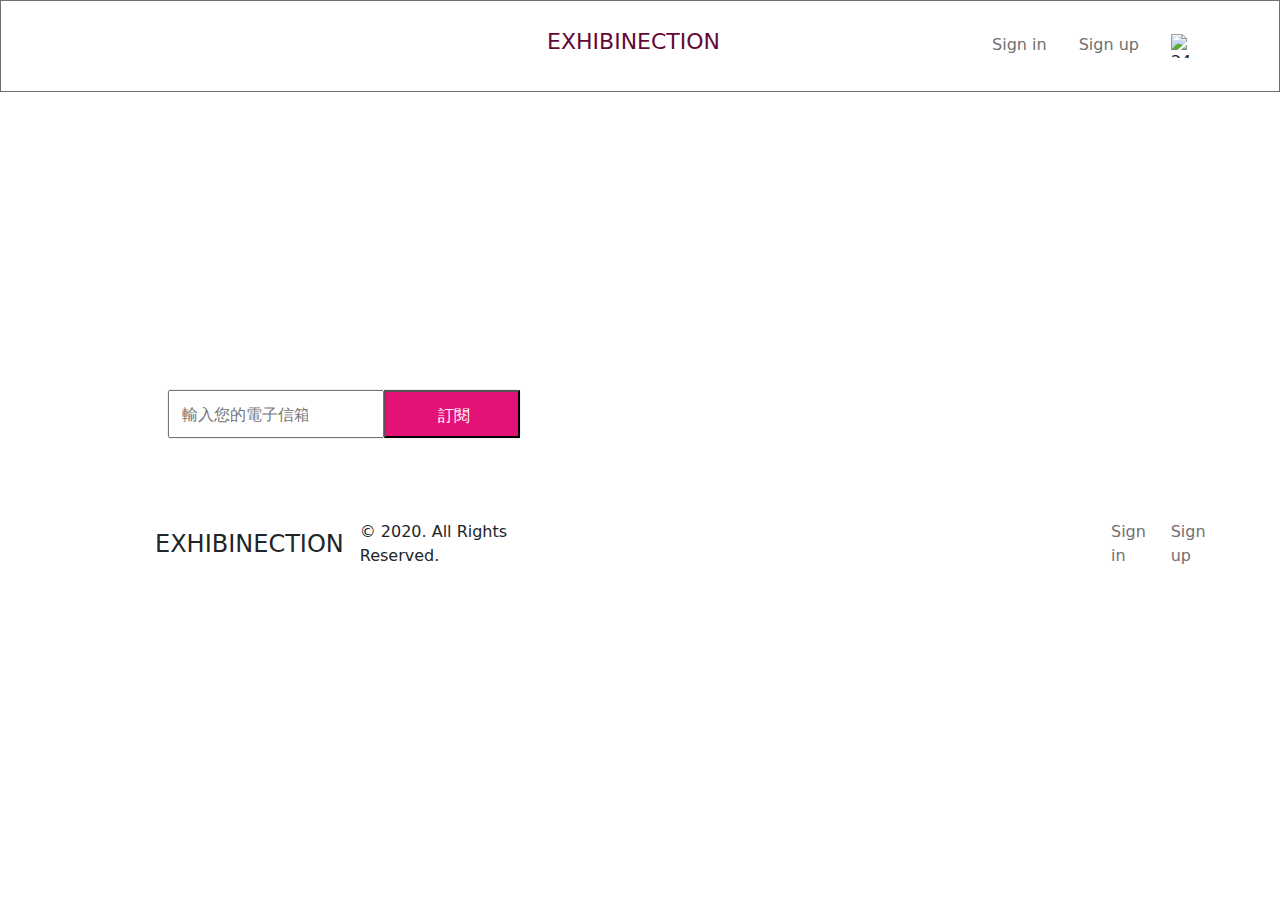
==== index.html @ 224a7496 "Update 2021-08-24T13:06:59.248Z" ====
<!DOCTYPE html>
<html lang="en">

  <head>
    <meta charset="UTF-8">
    <meta name="viewport" content="width=device-width, initial-scale=1.0">
    <meta http-equiv="X-UA-Compatible" content="ie=edge">
    <title>Boostrap Index</title>
    <link rel="stylesheet" href="https://cdnjs.cloudflare.com/ajax/libs/font-awesome/5.13.0/css/all.min.css" />
    <link rel="stylesheet" href="./assets/style/bootstrap.css">
    <link rel="stylesheet" href="./assets/style/all.css">
  </head>

  <body>
<div class="header">
  <div class="container header-container">
    <h1>EXHIBINECTION</h1>
    <ul class="sign-list list-unstyled">
      <li class="sign-items"> <a href="#"><p>Sign in</p></a></li>
      <li class="sign-items"> <a href="#"><p>Sign up</p></a></li>
    </ul>
    <img src="https://fakeimg.pl/24x24/" alt="24x24.png">
  </div>
</div>
    
<div class="container">
  
</div>
    <div class="footer">
      <div class="subscribe">
        <div class="container">
            <h1>想收到最新消息嗎？ 快訂閱我們！</h1>
            <div class="subscribe-form">
              <input class="subscribe-mail" type="email"   placeholder="輸入您的電子信箱">
              <input class="subscribe-submit" type="submit" value="訂閱">
            </div>
        </div>
      </div>

    </div>
    <script src="./assets/js/vendors.js"></script>
    <script src="./assets/js/all.js"></script>
  </body>
  <div class="exhibition-footer">
    <div class="container exhibition-container">
      <h1>EXHIBINECTION</h1>
      <p>© 2020. All Rights Reserved.</p>
      <ul class="sign-list-footer list-unstyled">
        <li class="sign-footer-items"> <a href="#"><p>Sign in</p></a></li>
        <li class="sign-footer-items"> <a href="#"><p>Sign up</p></a></li>
      </ul>
    </div>
  </div>
</html>
---- assets/style/all.css ----
a {
  text-decoration: none;
}

.header {
  border: 1px solid #707070;
}

@media (min-width: 768px) {
  .header {
    background: green;
  }
}

@media (min-width: 1280px) {
  .header {
    background: #fff;
  }
}

.header h1 {
  padding: 21px 49px 17px 90px;
  font-size: 22px;
  color: #630834;
}

@media (min-width: 1280px) {
  .header h1 {
    padding: 28px 272px 28px 462px;
  }
}

.header img {
  width: 24px;
  height: 24px;
}

.sign-list {
  display: none;
}

@media (min-width: 1280px) {
  .sign-list {
    display: -webkit-box;
    display: -ms-flexbox;
    display: flex;
    -webkit-box-align: center;
        -ms-flex-align: center;
            align-items: center;
  }
}

.sign-items a {
  color: #707070;
}

@media (min-width: 1280px) {
  .sign-items {
    margin-right: 32px;
    padding-top: 30px;
  }
}

.header-container {
  display: -webkit-box;
  display: -ms-flexbox;
  display: flex;
  -webkit-box-align: center;
      -ms-flex-align: center;
          align-items: center;
}

@media (min-width: 768px) {
  .header-container {
    display: -webkit-box;
    display: -ms-flexbox;
    display: flex;
    -webkit-box-pack: center;
        -ms-flex-pack: center;
            justify-content: center;
  }
}

@media (min-width: 1280px) {
  .header-container {
    display: -webkit-box;
    display: -ms-flexbox;
    display: flex;
    -webkit-box-pack: center;
        -ms-flex-pack: center;
            justify-content: center;
  }
}

.subscribe {
  background: url(https://images.unsplash.com/photo-1536768767433-cc552f38def9?ixid=MnwxMjA3fDB8MHxjb2xsZWN0aW9uLXBhZ2V8MzJ8NjIyNDgyMjB8fGVufDB8fHx8&ixlib=rb-1.2.1&auto=format&fit=crop&w=500&q=60);
  background-size: cover;
  background-repeat: no-repeat;
  height: 400px;
}

.subscribe h1 {
  color: #fff;
  padding-top: 222px;
  width: 240px;
  font-size: 24px;
  white-space: wrap;
  margin-bottom: 22px;
}

@media (min-width: 1280px) {
  .subscribe h1 {
    font-size: 32px;
    margin-bottom: 12px;
    padding: 208px 0 0 85px;
    width: 380px;
  }
}

.subscribe-form {
  width: 347px;
  height: 50px;
  border: 1px solid #EFEFEF;
  display: -webkit-box;
  display: -ms-flexbox;
  display: flex;
  border-radius: 4px;
}

@media (min-width: 1280px) {
  .subscribe-form {
    width: 354px;
    margin-left: 85px;
  }
}

.subscribe-mail {
  width: 214px;
  font-size: 16px;
  height: 48px;
  padding: 11px 70px 13px 12px;
}

@media (min-width: 1280px) {
  .subscribe-mail {
    width: 216px;
    padding: 12px 74px 12px 12px;
  }
}

.subscribe-submit {
  color: white;
  background: #E31277;
  width: 135px;
  font-size: 16px;
}

@media (min-width: 1280px) {
  .subscribe-submit {
    width: 136px;
    padding: 12px 52px;
  }
}

.exhibition-footer h1 {
  margin-top: 16px;
  font-size: 22px;
}

@media (min-width: 1280px) {
  .exhibition-footer h1 {
    font-size: 24px;
    margin-top: 0;
    margin-bottom: 0;
    margin-right: 16px;
  }
}

.exhibition-footer p {
  margin-bottom: 16px;
  font-size: 16px;
}

@media (min-width: 1280px) {
  .exhibition-footer p {
    margin-bottom: 0;
  }
}

@media (min-width: 1280px) {
  .exhibition-container {
    padding: 28px 0 28px 85px;
    display: -webkit-box;
    display: -ms-flexbox;
    display: flex;
    -webkit-box-align: center;
        -ms-flex-align: center;
            align-items: center;
  }
}

.sign-list-footer {
  display: none;
}

@media (min-width: 1280px) {
  .sign-list-footer {
    display: -webkit-box;
    display: -ms-flexbox;
    display: flex;
    margin-bottom: 0;
    margin-left: 552px;
  }
  .sign-list-footer a {
    color: #707070;
  }
  .sign-list-footer .sign-footer-items {
    margin-left: 24px;
  }
}

/*# sourceMappingURL=all.css.map */
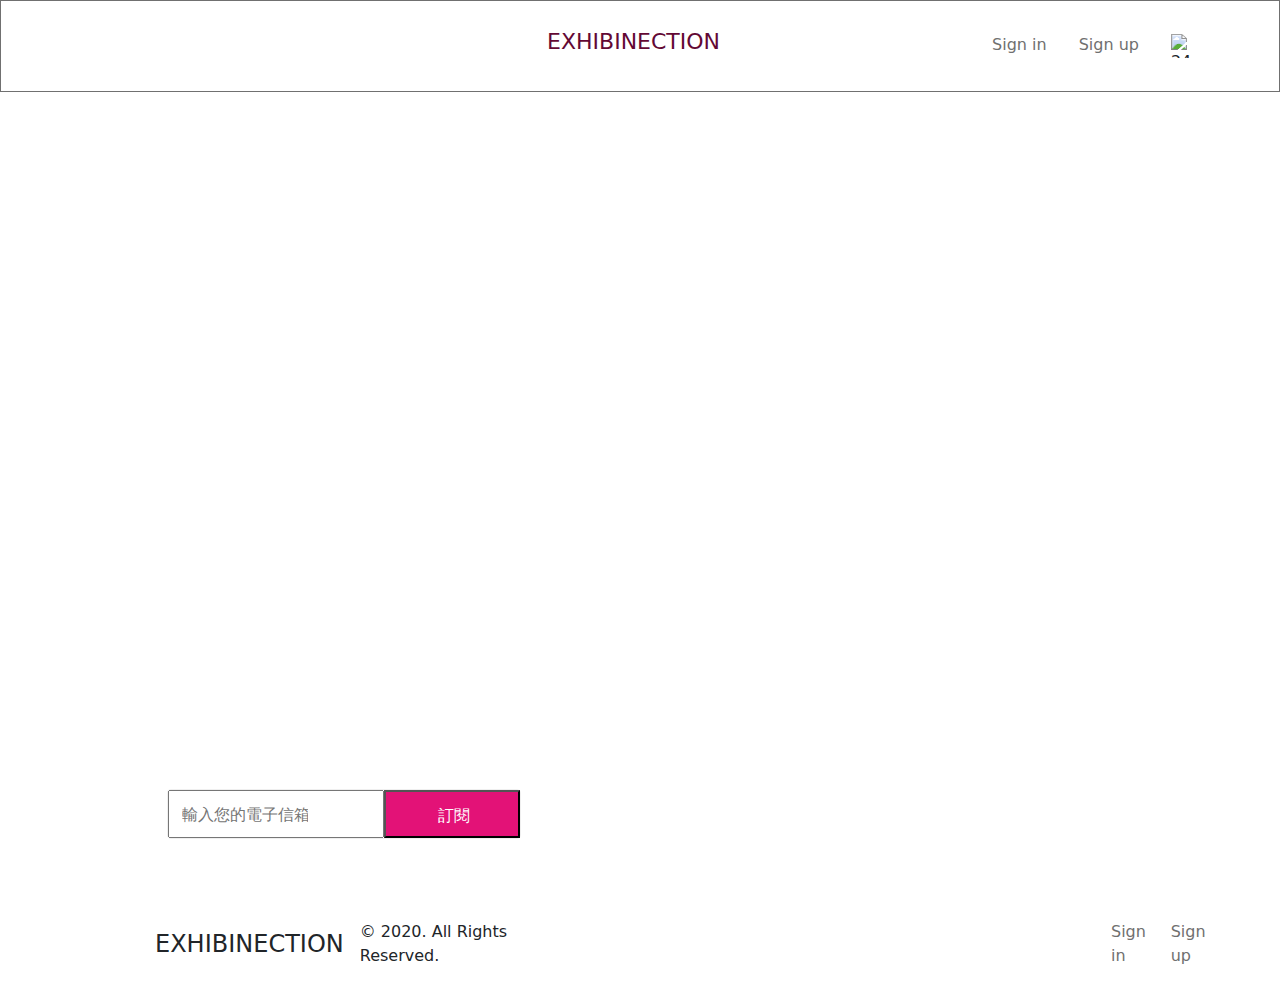
==== commit 6dcfa43e: "Update 2021-08-24T15:19:08.947Z" ====
--- a/index.html
+++ b/index.html
@@ -22,10 +22,11 @@
     <img src="https://fakeimg.pl/24x24/" alt="24x24.png">
   </div>
 </div>
-    
-<div class="container">
-  
+    <div class="content-buy-tickets">
+    <div class="container">
+    </div>
 </div>
+
     <div class="footer">
       <div class="subscribe">
         <div class="container">
--- a/assets/style/all.css
+++ b/assets/style/all.css
@@ -1,3 +1,10 @@
+.content-buy-tickets {
+  background: url(https://images.unsplash.com/photo-1506846540181-347008948fff?ixid=MnwxMjA3fDB8MHxjb2xsZWN0aW9uLXBhZ2V8MzN8NjIyNDgyMjB8fGVufDB8fHx8&ixlib=rb-1.2.1&auto=format&fit=crop&w=500&q=60);
+  background-size: cover;
+  background-repeat: no-repeat;
+  height: 400px;
+}
+
 a {
   text-decoration: none;
 }
@@ -8,7 +15,7 @@
 
 @media (min-width: 768px) {
   .header {
-    background: green;
+    background: pink;
   }
 }
 
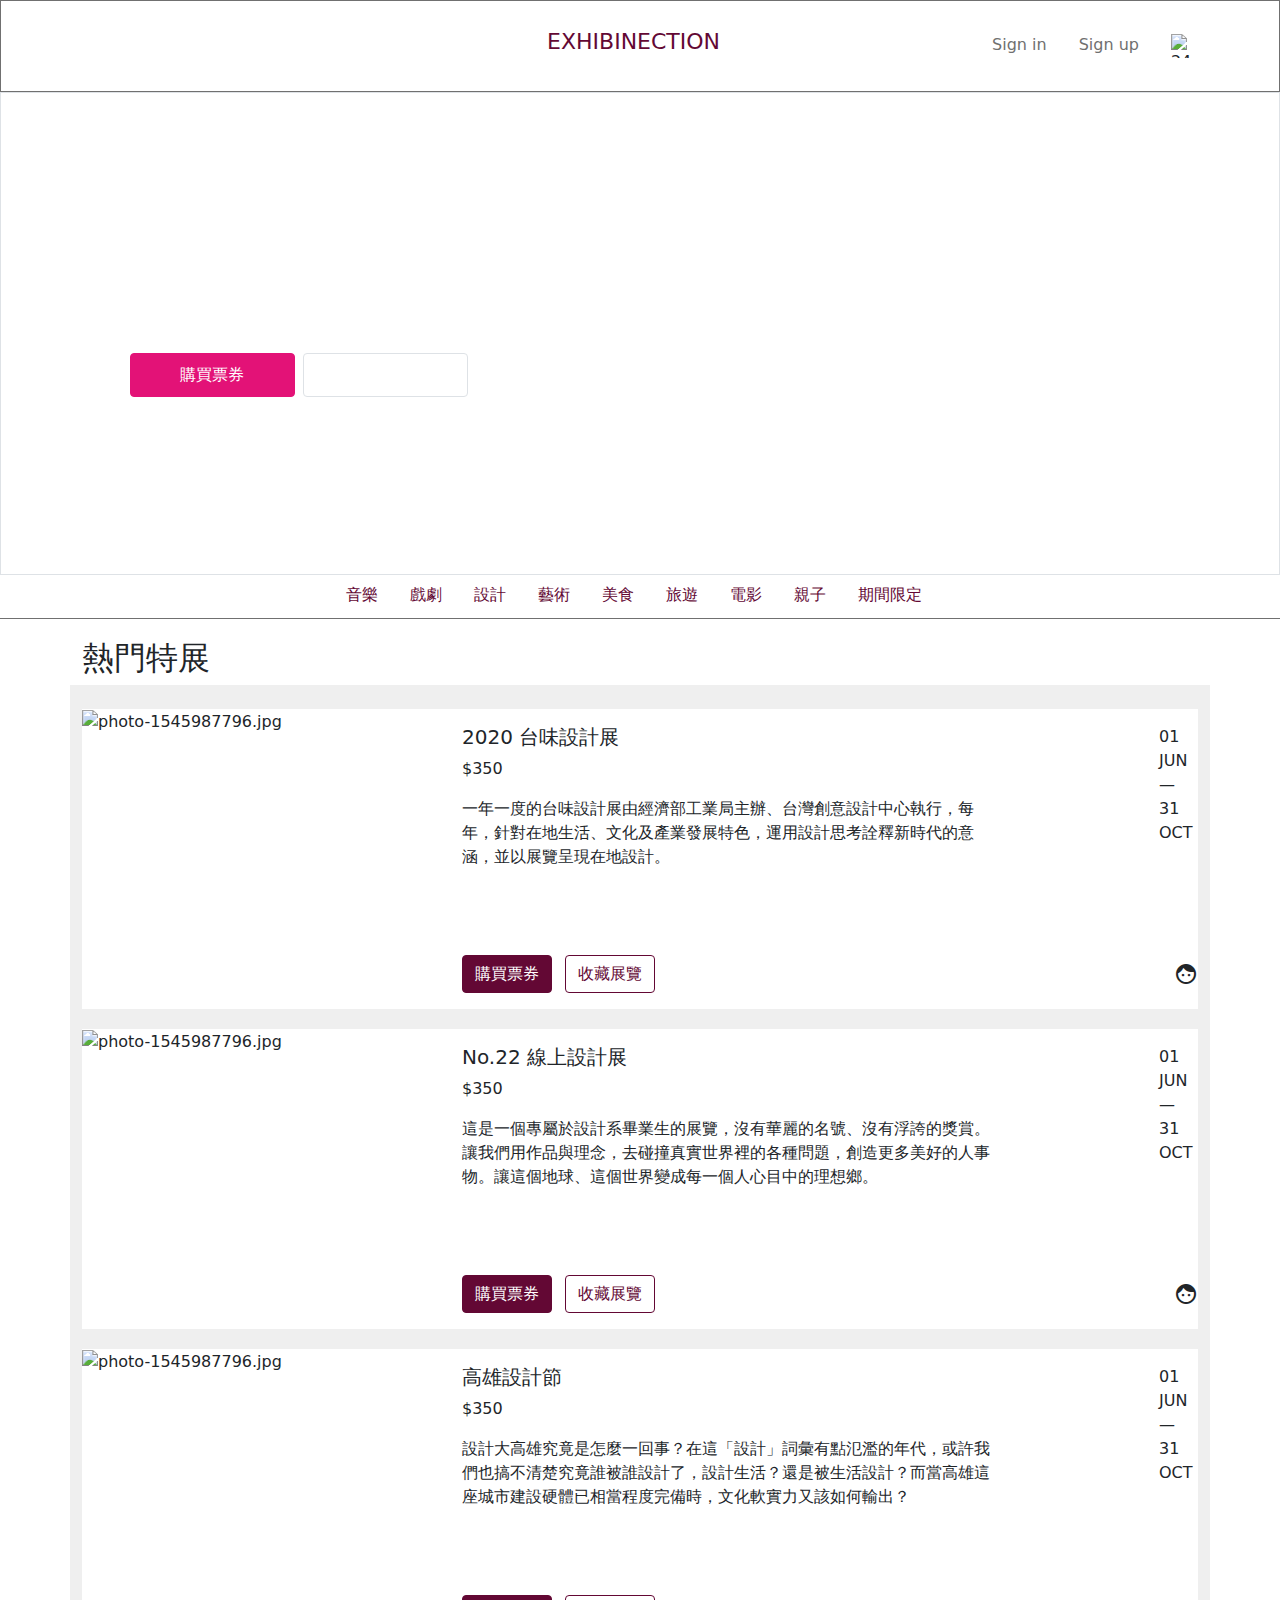
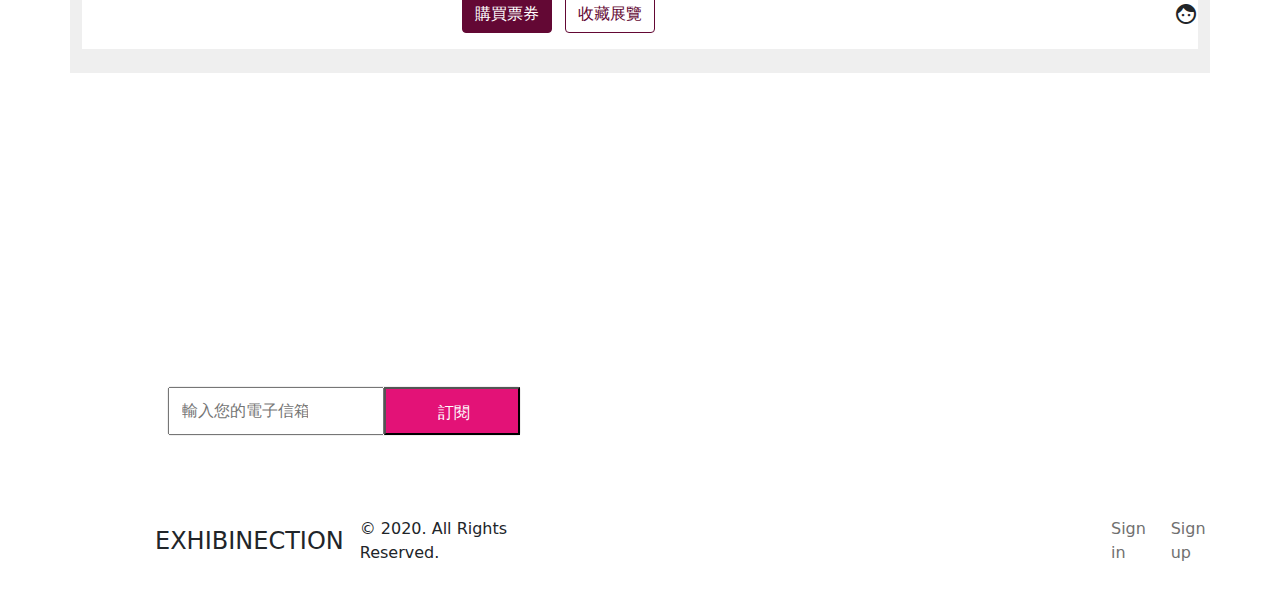
==== commit db5ae646: "Update 2021-08-29T15:02:36.887Z" ====
--- a/index.html
+++ b/index.html
@@ -9,6 +9,7 @@
     <link rel="stylesheet" href="https://cdnjs.cloudflare.com/ajax/libs/font-awesome/5.13.0/css/all.min.css" />
     <link rel="stylesheet" href="./assets/style/bootstrap.css">
     <link rel="stylesheet" href="./assets/style/all.css">
+    <link href="https://fonts.googleapis.com/icon?family=Material+Icons" rel="stylesheet">
   </head>
 
   <body>
@@ -22,10 +23,123 @@
     <img src="https://fakeimg.pl/24x24/" alt="24x24.png">
   </div>
 </div>
-    <div class="content-buy-tickets">
-    <div class="container">
+    <!-- 台北當代藝術展 -->
+<div class="content-buy-tickets img-fluid border">
+    <div class="container d-flex flex-column">
+        <h2 class="mb-2 text-white">台北當代藝術展</h2>
+        <p class="fs-5 mb-4 text-white">01 JUN - 31 OCT</p>
+        <ul class="btn-list list-unstyled d-flex">
+            <li><button class="btn btn-secondary me-4 me-lg-2">購買票券</button></li>
+            <li><button class="btn text-white border">詳細資訊</button></li>
+        </ul>
     </div>
 </div>
+<!-- nav -->
+<div class="nav-scroller">
+    <nav class="container nav justify-content-center" aria-label="Secondary navigation">
+      <a class="nav-link active" aria-current="page" href="#">音樂</a>
+      <a class="nav-link" href="#">戲劇</a>
+      <a class="nav-link" href="#">設計</a>
+      <a class="nav-link" href="#">藝術</a>
+      <a class="nav-link" href="#">美食</a>
+      <a class="nav-link" href="#">旅遊</a>
+      <a class="nav-link" href="#">電影</a>
+      <a class="nav-link" href="#">親子</a>
+      <a class="nav-link" href="#">期間限定</a>
+    </nav>
+  </div>
+
+  <!-- 熱門特展 -->
+  <div class="popular">
+    <h2 class="container mt-9 mb-2 bg-white">熱門特展</h2>
+    <div class="">
+      <div class="container bg-light">
+          <ul class="flex-column list-unstyled py-5">
+              <li class="card mb-9">
+                  <div class="row">
+                      <div class="col-md-4">
+                            <img src="https://images.unsplash.com/photo-1545987796-b199d6abb1b4?ixid=MnwxMjA3fDB8MHxjb2xsZWN0aW9uLXBhZ2V8NDB8NjIyNDgyMjB8fGVufDB8fHx8&ixlib=rb-1.2.1&auto=format&fit=crop&w=500&q=60" class="card-img-top" alt="photo-1545987796.jpg">                            
+                      </div>
+                      <div class="col-md-8">
+                        <div class="card-body">
+                            <div class="d-flex justify-content-start justify-content-md-between mb-9 ">
+                                <div>
+                                    <h5 class="card-title">2020 台味設計展<span class="material-icons d-inline-block me-10 d-md-none">face</span><p class="popular-month card-text fs-6 d-inline d-md-none">01 JUN — 31 OCT</p></h5>
+                                    <p class="card-text">$350</p>
+                                    <p class="popular-introduce card-text">一年一度的台味設計展由經濟部工業局主辦、台灣創意設計中心執行，每年，針對在地生活、文化及產業發展特色，運用設計思考詮釋新時代的意涵，並以展覽呈現在地設計。</p>
+                                </div>
+                                <div>
+                                    <p class="popular-month card-text d-none d-md-block">01 JUN — 31 OCT</p>
+                                </div>
+                            </div>
+                            <div class="d-flex justify-content-between align-items-center">
+                                <div>
+                                    <button class="btn btn-primary me-1 me-md-2">購買票券</button>
+                                    <button class="btn btn-outline-primary">收藏展覽</button>
+                                </div>
+                                <span class="material-icons d-none d-md-block">face</span>
+                            </div>
+                        </div>
+                  </div>
+              </li>
+              <li class="card mb-9">
+                <div class="row">
+                    <div class="col-md-4">
+                          <img src="https://images.unsplash.com/photo-1545987796-b199d6abb1b4?ixid=MnwxMjA3fDB8MHxjb2xsZWN0aW9uLXBhZ2V8NDB8NjIyNDgyMjB8fGVufDB8fHx8&ixlib=rb-1.2.1&auto=format&fit=crop&w=500&q=60" class="card-img-top" alt="photo-1545987796.jpg">                            
+                    </div>
+                    <div class="col-md-8">
+                      <div class="card-body">
+                          <div class="d-flex justify-content-start justify-content-md-between mb-9 ">
+                              <div>
+                                  <h5 class="card-title">No.22 線上設計展<span class="material-icons d-inline-block me-10 d-md-none">face</span><p class="popular-month card-text fs-6 d-inline d-md-none">01 JUN — 31 OCT</p></h5>
+                                  <p class="card-text">$350</p>
+                                  <p class="popular-introduce card-text">這是一個專屬於設計系畢業生的展覽，沒有華麗的名號、沒有浮誇的獎賞。讓我們用作品與理念，去碰撞真實世界裡的各種問題，創造更多美好的人事物。讓這個地球、這個世界變成每一個人心目中的理想鄉。</p>
+                              </div>
+                              <div>
+                                  <p class="popular-month card-text d-none d-md-block">01 JUN — 31 OCT</p>
+                              </div>
+                          </div>
+                          <div class="d-flex justify-content-between align-items-center">
+                              <div>
+                                  <button class="btn btn-primary me-1 me-md-2">購買票券</button>
+                                  <button class="btn btn-outline-primary">收藏展覽</button>
+                              </div>
+                              <span class="material-icons d-none d-md-block">face</span>
+                          </div>
+                      </div>
+                      <li class="card">
+                        <div class="row">
+                            <div class="col-md-4">
+                                  <img src="https://images.unsplash.com/photo-1545987796-b199d6abb1b4?ixid=MnwxMjA3fDB8MHxjb2xsZWN0aW9uLXBhZ2V8NDB8NjIyNDgyMjB8fGVufDB8fHx8&ixlib=rb-1.2.1&auto=format&fit=crop&w=500&q=60" class="card-img-top" alt="photo-1545987796.jpg">                            
+                            </div>
+                            <div class="col-md-8">
+                              <div class="card-body">
+                                  <div class="d-flex justify-content-start justify-content-md-between mb-9 ">
+                                      <div>
+                                          <h5 class="card-title">高雄設計節<span class="material-icons d-inline-block me-10 d-md-none">face</span><p class="popular-month card-text fs-6 d-inline d-md-none">01 JUN — 31 OCT</p></h5>
+                                          <p class="card-text">$350</p>
+                                          <p class="popular-introduce card-text">設計大高雄究竟是怎麼一回事？在這「設計」詞彙有點氾濫的年代，或許我們也搞不清楚究竟誰被誰設計了，設計生活？還是被生活設計？而當高雄這座城市建設硬體已相當程度完備時，文化軟實力又該如何輸出？</p>
+                                      </div>
+                                      <div>
+                                          <p class="popular-month card-text d-none d-md-block">01 JUN — 31 OCT</p>
+                                      </div>
+                                  </div>
+                                  <div class="d-flex justify-content-between align-items-center">
+                                      <div>
+                                          <button class="btn btn-primary me-1 me-md-2">購買票券</button>
+                                          <button class="btn btn-outline-primary">收藏展覽</button>
+                                      </div>
+                                      <span class="material-icons d-none d-md-block">face</span>
+                                  </div>
+                              </div>
+                        </div>
+                    </li>
+                </div>
+            </li>
+          </ul>
+      </div>
+    </div>
+  </div>
 
     <div class="footer">
       <div class="subscribe">
--- a/assets/style/all.css
+++ b/assets/style/all.css
@@ -1,12 +1,13906 @@
+@charset "UTF-8";
+/*!
+ * Bootstrap v5.1.0 (https://getbootstrap.com/)
+ * Copyright 2011-2021 The Bootstrap Authors
+ * Copyright 2011-2021 Twitter, Inc.
+ * Licensed under MIT (https://github.com/twbs/bootstrap/blob/main/LICENSE)
+ */
+:root {
+  --bs-blue: #0d6efd;
+  --bs-indigo: #6610f2;
+  --bs-purple: #6f42c1;
+  --bs-pink: #d63384;
+  --bs-red: #dc3545;
+  --bs-orange: #fd7e14;
+  --bs-yellow: #ffc107;
+  --bs-green: #198754;
+  --bs-teal: #20c997;
+  --bs-cyan: #0dcaf0;
+  --bs-white: #fff;
+  --bs-gray: #6c757d;
+  --bs-gray-dark: #343a40;
+  --bs-gray-100: #f8f9fa;
+  --bs-gray-200: #e9ecef;
+  --bs-gray-300: #dee2e6;
+  --bs-gray-400: #ced4da;
+  --bs-gray-500: #adb5bd;
+  --bs-gray-600: #6c757d;
+  --bs-gray-700: #495057;
+  --bs-gray-800: #343a40;
+  --bs-gray-900: #212529;
+  --bs-primary: #630834;
+  --bs-secondary: #E31277;
+  --bs-success: #198754;
+  --bs-info: #0dcaf0;
+  --bs-warning: #ffc107;
+  --bs-danger: #dc3545;
+  --bs-light: #EFEFEF;
+  --bs-dark: #707070;
+  --bs-primary-rgb: 99, 8, 52;
+  --bs-secondary-rgb: 227, 18, 119;
+  --bs-success-rgb: 25, 135, 84;
+  --bs-info-rgb: 13, 202, 240;
+  --bs-warning-rgb: 255, 193, 7;
+  --bs-danger-rgb: 220, 53, 69;
+  --bs-light-rgb: 239, 239, 239;
+  --bs-dark-rgb: 112, 112, 112;
+  --bs-white-rgb: 255, 255, 255;
+  --bs-black-rgb: 0, 0, 0;
+  --bs-body-rgb: 33, 37, 41;
+  --bs-font-sans-serif: system-ui, -apple-system, "Segoe UI", Roboto, "Helvetica Neue", Arial, "Noto Sans", "Liberation Sans", sans-serif, "Apple Color Emoji", "Segoe UI Emoji", "Segoe UI Symbol", "Noto Color Emoji";
+  --bs-font-monospace: SFMono-Regular, Menlo, Monaco, Consolas, "Liberation Mono", "Courier New", monospace;
+  --bs-gradient: linear-gradient(180deg, rgba(255, 255, 255, 0.15), rgba(255, 255, 255, 0));
+  --bs-body-font-family: var(--bs-font-sans-serif);
+  --bs-body-font-size: 1rem;
+  --bs-body-font-weight: 400;
+  --bs-body-line-height: 1.5;
+  --bs-body-color: #212529;
+  --bs-body-bg: #fff;
+}
+
+*,
+*::before,
+*::after {
+  -webkit-box-sizing: border-box;
+          box-sizing: border-box;
+}
+
+@media (prefers-reduced-motion: no-preference) {
+  :root {
+    scroll-behavior: smooth;
+  }
+}
+
+body {
+  margin: 0;
+  font-family: var(--bs-body-font-family);
+  font-size: var(--bs-body-font-size);
+  font-weight: var(--bs-body-font-weight);
+  line-height: var(--bs-body-line-height);
+  color: var(--bs-body-color);
+  text-align: var(--bs-body-text-align);
+  background-color: var(--bs-body-bg);
+  -webkit-text-size-adjust: 100%;
+  -webkit-tap-highlight-color: rgba(0, 0, 0, 0);
+}
+
+hr {
+  margin: 1rem 0;
+  color: inherit;
+  background-color: currentColor;
+  border: 0;
+  opacity: 0.25;
+}
+
+hr:not([size]) {
+  height: 1px;
+}
+
+h1, .h1, h2, .h2, h3, .h3, h4, .h4, h5, .h5, h6, .h6 {
+  margin-top: 0;
+  margin-bottom: 0.5rem;
+  font-weight: 500;
+  line-height: 1.2;
+}
+
+h1, .h1 {
+  font-size: calc(1.375rem + 1.5vw);
+}
+
+@media (min-width: 1200px) {
+  h1, .h1 {
+    font-size: 2.5rem;
+  }
+}
+
+h2, .h2 {
+  font-size: calc(1.325rem + 0.9vw);
+}
+
+@media (min-width: 1200px) {
+  h2, .h2 {
+    font-size: 2rem;
+  }
+}
+
+h3, .h3 {
+  font-size: calc(1.3rem + 0.6vw);
+}
+
+@media (min-width: 1200px) {
+  h3, .h3 {
+    font-size: 1.75rem;
+  }
+}
+
+h4, .h4 {
+  font-size: calc(1.275rem + 0.3vw);
+}
+
+@media (min-width: 1200px) {
+  h4, .h4 {
+    font-size: 1.5rem;
+  }
+}
+
+h5, .h5 {
+  font-size: 1.25rem;
+}
+
+h6, .h6 {
+  font-size: 1rem;
+}
+
+p {
+  margin-top: 0;
+  margin-bottom: 1rem;
+}
+
+abbr[title],
+abbr[data-bs-original-title] {
+  -webkit-text-decoration: underline dotted;
+          text-decoration: underline dotted;
+  cursor: help;
+  -webkit-text-decoration-skip-ink: none;
+          text-decoration-skip-ink: none;
+}
+
+address {
+  margin-bottom: 1rem;
+  font-style: normal;
+  line-height: inherit;
+}
+
+ol,
+ul {
+  padding-left: 2rem;
+}
+
+ol,
+ul,
+dl {
+  margin-top: 0;
+  margin-bottom: 1rem;
+}
+
+ol ol,
+ul ul,
+ol ul,
+ul ol {
+  margin-bottom: 0;
+}
+
+dt {
+  font-weight: 700;
+}
+
+dd {
+  margin-bottom: .5rem;
+  margin-left: 0;
+}
+
+blockquote {
+  margin: 0 0 1rem;
+}
+
+b,
+strong {
+  font-weight: bolder;
+}
+
+small, .small {
+  font-size: 0.875em;
+}
+
+mark, .mark {
+  padding: 0.2em;
+  background-color: #fcf8e3;
+}
+
+sub,
+sup {
+  position: relative;
+  font-size: 0.75em;
+  line-height: 0;
+  vertical-align: baseline;
+}
+
+sub {
+  bottom: -.25em;
+}
+
+sup {
+  top: -.5em;
+}
+
+a {
+  color: #630834;
+  text-decoration: underline;
+}
+
+a:hover {
+  color: #4f062a;
+}
+
+a:not([href]):not([class]), a:not([href]):not([class]):hover {
+  color: inherit;
+  text-decoration: none;
+}
+
+pre,
+code,
+kbd,
+samp {
+  font-family: var(--bs-font-monospace);
+  font-size: 1em;
+  direction: ltr /* rtl:ignore */;
+  unicode-bidi: bidi-override;
+}
+
+pre {
+  display: block;
+  margin-top: 0;
+  margin-bottom: 1rem;
+  overflow: auto;
+  font-size: 0.875em;
+}
+
+pre code {
+  font-size: inherit;
+  color: inherit;
+  word-break: normal;
+}
+
+code {
+  font-size: 0.875em;
+  color: #d63384;
+  word-wrap: break-word;
+}
+
+a > code {
+  color: inherit;
+}
+
+kbd {
+  padding: 0.2rem 0.4rem;
+  font-size: 0.875em;
+  color: #fff;
+  background-color: #212529;
+  border-radius: 0.2rem;
+}
+
+kbd kbd {
+  padding: 0;
+  font-size: 1em;
+  font-weight: 700;
+}
+
+figure {
+  margin: 0 0 1rem;
+}
+
+img,
+svg {
+  vertical-align: middle;
+}
+
+table {
+  caption-side: bottom;
+  border-collapse: collapse;
+}
+
+caption {
+  padding-top: 0.5rem;
+  padding-bottom: 0.5rem;
+  color: #6c757d;
+  text-align: left;
+}
+
+th {
+  text-align: inherit;
+  text-align: -webkit-match-parent;
+}
+
+thead,
+tbody,
+tfoot,
+tr,
+td,
+th {
+  border-color: inherit;
+  border-style: solid;
+  border-width: 0;
+}
+
+label {
+  display: inline-block;
+}
+
+button {
+  border-radius: 0;
+}
+
+button:focus:not(:focus-visible) {
+  outline: 0;
+}
+
+input,
+button,
+select,
+optgroup,
+textarea {
+  margin: 0;
+  font-family: inherit;
+  font-size: inherit;
+  line-height: inherit;
+}
+
+button,
+select {
+  text-transform: none;
+}
+
+[role="button"] {
+  cursor: pointer;
+}
+
+select {
+  word-wrap: normal;
+}
+
+select:disabled {
+  opacity: 1;
+}
+
+[list]::-webkit-calendar-picker-indicator {
+  display: none;
+}
+
+button,
+[type="button"],
+[type="reset"],
+[type="submit"] {
+  -webkit-appearance: button;
+}
+
+button:not(:disabled),
+[type="button"]:not(:disabled),
+[type="reset"]:not(:disabled),
+[type="submit"]:not(:disabled) {
+  cursor: pointer;
+}
+
+::-moz-focus-inner {
+  padding: 0;
+  border-style: none;
+}
+
+textarea {
+  resize: vertical;
+}
+
+fieldset {
+  min-width: 0;
+  padding: 0;
+  margin: 0;
+  border: 0;
+}
+
+legend {
+  float: left;
+  width: 100%;
+  padding: 0;
+  margin-bottom: 0.5rem;
+  font-size: calc(1.275rem + 0.3vw);
+  line-height: inherit;
+}
+
+@media (min-width: 1200px) {
+  legend {
+    font-size: 1.5rem;
+  }
+}
+
+legend + * {
+  clear: left;
+}
+
+::-webkit-datetime-edit-fields-wrapper,
+::-webkit-datetime-edit-text,
+::-webkit-datetime-edit-minute,
+::-webkit-datetime-edit-hour-field,
+::-webkit-datetime-edit-day-field,
+::-webkit-datetime-edit-month-field,
+::-webkit-datetime-edit-year-field {
+  padding: 0;
+}
+
+::-webkit-inner-spin-button {
+  height: auto;
+}
+
+[type="search"] {
+  outline-offset: -2px;
+  -webkit-appearance: textfield;
+}
+
+/* rtl:raw:
+[type="tel"],
+[type="url"],
+[type="email"],
+[type="number"] {
+  direction: ltr;
+}
+*/
+::-webkit-search-decoration {
+  -webkit-appearance: none;
+}
+
+::-webkit-color-swatch-wrapper {
+  padding: 0;
+}
+
+::file-selector-button {
+  font: inherit;
+}
+
+::-webkit-file-upload-button {
+  font: inherit;
+  -webkit-appearance: button;
+}
+
+output {
+  display: inline-block;
+}
+
+iframe {
+  border: 0;
+}
+
+summary {
+  display: list-item;
+  cursor: pointer;
+}
+
+progress {
+  vertical-align: baseline;
+}
+
+[hidden] {
+  display: none !important;
+}
+
+.lead {
+  font-size: 1.25rem;
+  font-weight: 300;
+}
+
+.display-1 {
+  font-size: calc(1.625rem + 4.5vw);
+  font-weight: 300;
+  line-height: 1.2;
+}
+
+@media (min-width: 1200px) {
+  .display-1 {
+    font-size: 5rem;
+  }
+}
+
+.display-2 {
+  font-size: calc(1.575rem + 3.9vw);
+  font-weight: 300;
+  line-height: 1.2;
+}
+
+@media (min-width: 1200px) {
+  .display-2 {
+    font-size: 4.5rem;
+  }
+}
+
+.display-3 {
+  font-size: calc(1.525rem + 3.3vw);
+  font-weight: 300;
+  line-height: 1.2;
+}
+
+@media (min-width: 1200px) {
+  .display-3 {
+    font-size: 4rem;
+  }
+}
+
+.display-4 {
+  font-size: calc(1.475rem + 2.7vw);
+  font-weight: 300;
+  line-height: 1.2;
+}
+
+@media (min-width: 1200px) {
+  .display-4 {
+    font-size: 3.5rem;
+  }
+}
+
+.display-5 {
+  font-size: calc(1.425rem + 2.1vw);
+  font-weight: 300;
+  line-height: 1.2;
+}
+
+@media (min-width: 1200px) {
+  .display-5 {
+    font-size: 3rem;
+  }
+}
+
+.display-6 {
+  font-size: calc(1.375rem + 1.5vw);
+  font-weight: 300;
+  line-height: 1.2;
+}
+
+@media (min-width: 1200px) {
+  .display-6 {
+    font-size: 2.5rem;
+  }
+}
+
+.list-unstyled {
+  padding-left: 0;
+  list-style: none;
+}
+
+.list-inline {
+  padding-left: 0;
+  list-style: none;
+}
+
+.list-inline-item {
+  display: inline-block;
+}
+
+.list-inline-item:not(:last-child) {
+  margin-right: 0.5rem;
+}
+
+.initialism {
+  font-size: 0.875em;
+  text-transform: uppercase;
+}
+
+.blockquote {
+  margin-bottom: 1rem;
+  font-size: 1.25rem;
+}
+
+.blockquote > :last-child {
+  margin-bottom: 0;
+}
+
+.blockquote-footer {
+  margin-top: -1rem;
+  margin-bottom: 1rem;
+  font-size: 0.875em;
+  color: #6c757d;
+}
+
+.blockquote-footer::before {
+  content: "\2014\00A0";
+}
+
+.img-fluid {
+  max-width: 100%;
+  height: auto;
+}
+
+.img-thumbnail {
+  padding: 0.25rem;
+  background-color: #fff;
+  border: 1px solid #dee2e6;
+  border-radius: 0.25rem;
+  max-width: 100%;
+  height: auto;
+}
+
+.figure {
+  display: inline-block;
+}
+
+.figure-img {
+  margin-bottom: 0.5rem;
+  line-height: 1;
+}
+
+.figure-caption {
+  font-size: 0.875em;
+  color: #6c757d;
+}
+
+.container,
+.container-fluid,
+.container-sm,
+.container-md,
+.container-lg,
+.container-xl,
+.container-xxl {
+  width: 100%;
+  padding-right: var(--bs-gutter-x, 0.75rem);
+  padding-left: var(--bs-gutter-x, 0.75rem);
+  margin-right: auto;
+  margin-left: auto;
+}
+
+@media (min-width: 576px) {
+  .container, .container-sm {
+    max-width: 540px;
+  }
+}
+
+@media (min-width: 768px) {
+  .container, .container-sm, .container-md {
+    max-width: 720px;
+  }
+}
+
+@media (min-width: 992px) {
+  .container, .container-sm, .container-md, .container-lg {
+    max-width: 960px;
+  }
+}
+
+@media (min-width: 1200px) {
+  .container, .container-sm, .container-md, .container-lg, .container-xl {
+    max-width: 1140px;
+  }
+}
+
+@media (min-width: 1400px) {
+  .container, .container-sm, .container-md, .container-lg, .container-xl, .container-xxl {
+    max-width: 1320px;
+  }
+}
+
+.row {
+  --bs-gutter-x: 1.5rem;
+  --bs-gutter-y: 0;
+  display: -webkit-box;
+  display: -ms-flexbox;
+  display: flex;
+  -ms-flex-wrap: wrap;
+      flex-wrap: wrap;
+  margin-top: calc(var(--bs-gutter-y) * -1);
+  margin-right: calc(var(--bs-gutter-x) * -.5);
+  margin-left: calc(var(--bs-gutter-x) * -.5);
+}
+
+.row > * {
+  -ms-flex-negative: 0;
+      flex-shrink: 0;
+  width: 100%;
+  max-width: 100%;
+  padding-right: calc(var(--bs-gutter-x) * .5);
+  padding-left: calc(var(--bs-gutter-x) * .5);
+  margin-top: var(--bs-gutter-y);
+}
+
+.col {
+  -webkit-box-flex: 1;
+      -ms-flex: 1 0 0%;
+          flex: 1 0 0%;
+}
+
+.row-cols-auto > * {
+  -webkit-box-flex: 0;
+      -ms-flex: 0 0 auto;
+          flex: 0 0 auto;
+  width: auto;
+}
+
+.row-cols-1 > * {
+  -webkit-box-flex: 0;
+      -ms-flex: 0 0 auto;
+          flex: 0 0 auto;
+  width: 100%;
+}
+
+.row-cols-2 > * {
+  -webkit-box-flex: 0;
+      -ms-flex: 0 0 auto;
+          flex: 0 0 auto;
+  width: 50%;
+}
+
+.row-cols-3 > * {
+  -webkit-box-flex: 0;
+      -ms-flex: 0 0 auto;
+          flex: 0 0 auto;
+  width: 33.33333%;
+}
+
+.row-cols-4 > * {
+  -webkit-box-flex: 0;
+      -ms-flex: 0 0 auto;
+          flex: 0 0 auto;
+  width: 25%;
+}
+
+.row-cols-5 > * {
+  -webkit-box-flex: 0;
+      -ms-flex: 0 0 auto;
+          flex: 0 0 auto;
+  width: 20%;
+}
+
+.row-cols-6 > * {
+  -webkit-box-flex: 0;
+      -ms-flex: 0 0 auto;
+          flex: 0 0 auto;
+  width: 16.66667%;
+}
+
+.col-auto {
+  -webkit-box-flex: 0;
+      -ms-flex: 0 0 auto;
+          flex: 0 0 auto;
+  width: auto;
+}
+
+.col-1 {
+  -webkit-box-flex: 0;
+      -ms-flex: 0 0 auto;
+          flex: 0 0 auto;
+  width: 8.33333%;
+}
+
+.col-2 {
+  -webkit-box-flex: 0;
+      -ms-flex: 0 0 auto;
+          flex: 0 0 auto;
+  width: 16.66667%;
+}
+
+.col-3 {
+  -webkit-box-flex: 0;
+      -ms-flex: 0 0 auto;
+          flex: 0 0 auto;
+  width: 25%;
+}
+
+.col-4 {
+  -webkit-box-flex: 0;
+      -ms-flex: 0 0 auto;
+          flex: 0 0 auto;
+  width: 33.33333%;
+}
+
+.col-5 {
+  -webkit-box-flex: 0;
+      -ms-flex: 0 0 auto;
+          flex: 0 0 auto;
+  width: 41.66667%;
+}
+
+.col-6 {
+  -webkit-box-flex: 0;
+      -ms-flex: 0 0 auto;
+          flex: 0 0 auto;
+  width: 50%;
+}
+
+.col-7 {
+  -webkit-box-flex: 0;
+      -ms-flex: 0 0 auto;
+          flex: 0 0 auto;
+  width: 58.33333%;
+}
+
+.col-8 {
+  -webkit-box-flex: 0;
+      -ms-flex: 0 0 auto;
+          flex: 0 0 auto;
+  width: 66.66667%;
+}
+
+.col-9 {
+  -webkit-box-flex: 0;
+      -ms-flex: 0 0 auto;
+          flex: 0 0 auto;
+  width: 75%;
+}
+
+.col-10 {
+  -webkit-box-flex: 0;
+      -ms-flex: 0 0 auto;
+          flex: 0 0 auto;
+  width: 83.33333%;
+}
+
+.col-11 {
+  -webkit-box-flex: 0;
+      -ms-flex: 0 0 auto;
+          flex: 0 0 auto;
+  width: 91.66667%;
+}
+
+.col-12 {
+  -webkit-box-flex: 0;
+      -ms-flex: 0 0 auto;
+          flex: 0 0 auto;
+  width: 100%;
+}
+
+.offset-1 {
+  margin-left: 8.33333%;
+}
+
+.offset-2 {
+  margin-left: 16.66667%;
+}
+
+.offset-3 {
+  margin-left: 25%;
+}
+
+.offset-4 {
+  margin-left: 33.33333%;
+}
+
+.offset-5 {
+  margin-left: 41.66667%;
+}
+
+.offset-6 {
+  margin-left: 50%;
+}
+
+.offset-7 {
+  margin-left: 58.33333%;
+}
+
+.offset-8 {
+  margin-left: 66.66667%;
+}
+
+.offset-9 {
+  margin-left: 75%;
+}
+
+.offset-10 {
+  margin-left: 83.33333%;
+}
+
+.offset-11 {
+  margin-left: 91.66667%;
+}
+
+.g-0,
+.gx-0 {
+  --bs-gutter-x: 0;
+}
+
+.g-0,
+.gy-0 {
+  --bs-gutter-y: 0;
+}
+
+.g-1,
+.gx-1 {
+  --bs-gutter-x: 0.25rem;
+}
+
+.g-1,
+.gy-1 {
+  --bs-gutter-y: 0.25rem;
+}
+
+.g-2,
+.gx-2 {
+  --bs-gutter-x: 0.5rem;
+}
+
+.g-2,
+.gy-2 {
+  --bs-gutter-y: 0.5rem;
+}
+
+.g-3,
+.gx-3 {
+  --bs-gutter-x: -3rem;
+}
+
+.g-3,
+.gy-3 {
+  --bs-gutter-y: -3rem;
+}
+
+.g-4,
+.gx-4 {
+  --bs-gutter-x: 1rem;
+}
+
+.g-4,
+.gy-4 {
+  --bs-gutter-y: 1rem;
+}
+
+.g-5,
+.gx-5 {
+  --bs-gutter-x: 1.5rem;
+}
+
+.g-5,
+.gy-5 {
+  --bs-gutter-y: 1.5rem;
+}
+
+.g-6,
+.gx-6 {
+  --bs-gutter-x: 2rem;
+}
+
+.g-6,
+.gy-6 {
+  --bs-gutter-y: 2rem;
+}
+
+.g-7,
+.gx-7 {
+  --bs-gutter-x: 2.5rem;
+}
+
+.g-7,
+.gy-7 {
+  --bs-gutter-y: 2.5rem;
+}
+
+.g-8,
+.gx-8 {
+  --bs-gutter-x: 3.75rem;
+}
+
+.g-8,
+.gy-8 {
+  --bs-gutter-y: 3.75rem;
+}
+
+.g-9,
+.gx-9 {
+  --bs-gutter-x: 1.25rem;
+}
+
+.g-9,
+.gy-9 {
+  --bs-gutter-y: 1.25rem;
+}
+
+.g-10,
+.gx-10 {
+  --bs-gutter-x: 2.25rem;
+}
+
+.g-10,
+.gy-10 {
+  --bs-gutter-y: 2.25rem;
+}
+
+@media (min-width: 576px) {
+  .col-sm {
+    -webkit-box-flex: 1;
+        -ms-flex: 1 0 0%;
+            flex: 1 0 0%;
+  }
+  .row-cols-sm-auto > * {
+    -webkit-box-flex: 0;
+        -ms-flex: 0 0 auto;
+            flex: 0 0 auto;
+    width: auto;
+  }
+  .row-cols-sm-1 > * {
+    -webkit-box-flex: 0;
+        -ms-flex: 0 0 auto;
+            flex: 0 0 auto;
+    width: 100%;
+  }
+  .row-cols-sm-2 > * {
+    -webkit-box-flex: 0;
+        -ms-flex: 0 0 auto;
+            flex: 0 0 auto;
+    width: 50%;
+  }
+  .row-cols-sm-3 > * {
+    -webkit-box-flex: 0;
+        -ms-flex: 0 0 auto;
+            flex: 0 0 auto;
+    width: 33.33333%;
+  }
+  .row-cols-sm-4 > * {
+    -webkit-box-flex: 0;
+        -ms-flex: 0 0 auto;
+            flex: 0 0 auto;
+    width: 25%;
+  }
+  .row-cols-sm-5 > * {
+    -webkit-box-flex: 0;
+        -ms-flex: 0 0 auto;
+            flex: 0 0 auto;
+    width: 20%;
+  }
+  .row-cols-sm-6 > * {
+    -webkit-box-flex: 0;
+        -ms-flex: 0 0 auto;
+            flex: 0 0 auto;
+    width: 16.66667%;
+  }
+  .col-sm-auto {
+    -webkit-box-flex: 0;
+        -ms-flex: 0 0 auto;
+            flex: 0 0 auto;
+    width: auto;
+  }
+  .col-sm-1 {
+    -webkit-box-flex: 0;
+        -ms-flex: 0 0 auto;
+            flex: 0 0 auto;
+    width: 8.33333%;
+  }
+  .col-sm-2 {
+    -webkit-box-flex: 0;
+        -ms-flex: 0 0 auto;
+            flex: 0 0 auto;
+    width: 16.66667%;
+  }
+  .col-sm-3 {
+    -webkit-box-flex: 0;
+        -ms-flex: 0 0 auto;
+            flex: 0 0 auto;
+    width: 25%;
+  }
+  .col-sm-4 {
+    -webkit-box-flex: 0;
+        -ms-flex: 0 0 auto;
+            flex: 0 0 auto;
+    width: 33.33333%;
+  }
+  .col-sm-5 {
+    -webkit-box-flex: 0;
+        -ms-flex: 0 0 auto;
+            flex: 0 0 auto;
+    width: 41.66667%;
+  }
+  .col-sm-6 {
+    -webkit-box-flex: 0;
+        -ms-flex: 0 0 auto;
+            flex: 0 0 auto;
+    width: 50%;
+  }
+  .col-sm-7 {
+    -webkit-box-flex: 0;
+        -ms-flex: 0 0 auto;
+            flex: 0 0 auto;
+    width: 58.33333%;
+  }
+  .col-sm-8 {
+    -webkit-box-flex: 0;
+        -ms-flex: 0 0 auto;
+            flex: 0 0 auto;
+    width: 66.66667%;
+  }
+  .col-sm-9 {
+    -webkit-box-flex: 0;
+        -ms-flex: 0 0 auto;
+            flex: 0 0 auto;
+    width: 75%;
+  }
+  .col-sm-10 {
+    -webkit-box-flex: 0;
+        -ms-flex: 0 0 auto;
+            flex: 0 0 auto;
+    width: 83.33333%;
+  }
+  .col-sm-11 {
+    -webkit-box-flex: 0;
+        -ms-flex: 0 0 auto;
+            flex: 0 0 auto;
+    width: 91.66667%;
+  }
+  .col-sm-12 {
+    -webkit-box-flex: 0;
+        -ms-flex: 0 0 auto;
+            flex: 0 0 auto;
+    width: 100%;
+  }
+  .offset-sm-0 {
+    margin-left: 0;
+  }
+  .offset-sm-1 {
+    margin-left: 8.33333%;
+  }
+  .offset-sm-2 {
+    margin-left: 16.66667%;
+  }
+  .offset-sm-3 {
+    margin-left: 25%;
+  }
+  .offset-sm-4 {
+    margin-left: 33.33333%;
+  }
+  .offset-sm-5 {
+    margin-left: 41.66667%;
+  }
+  .offset-sm-6 {
+    margin-left: 50%;
+  }
+  .offset-sm-7 {
+    margin-left: 58.33333%;
+  }
+  .offset-sm-8 {
+    margin-left: 66.66667%;
+  }
+  .offset-sm-9 {
+    margin-left: 75%;
+  }
+  .offset-sm-10 {
+    margin-left: 83.33333%;
+  }
+  .offset-sm-11 {
+    margin-left: 91.66667%;
+  }
+  .g-sm-0,
+  .gx-sm-0 {
+    --bs-gutter-x: 0;
+  }
+  .g-sm-0,
+  .gy-sm-0 {
+    --bs-gutter-y: 0;
+  }
+  .g-sm-1,
+  .gx-sm-1 {
+    --bs-gutter-x: 0.25rem;
+  }
+  .g-sm-1,
+  .gy-sm-1 {
+    --bs-gutter-y: 0.25rem;
+  }
+  .g-sm-2,
+  .gx-sm-2 {
+    --bs-gutter-x: 0.5rem;
+  }
+  .g-sm-2,
+  .gy-sm-2 {
+    --bs-gutter-y: 0.5rem;
+  }
+  .g-sm-3,
+  .gx-sm-3 {
+    --bs-gutter-x: -3rem;
+  }
+  .g-sm-3,
+  .gy-sm-3 {
+    --bs-gutter-y: -3rem;
+  }
+  .g-sm-4,
+  .gx-sm-4 {
+    --bs-gutter-x: 1rem;
+  }
+  .g-sm-4,
+  .gy-sm-4 {
+    --bs-gutter-y: 1rem;
+  }
+  .g-sm-5,
+  .gx-sm-5 {
+    --bs-gutter-x: 1.5rem;
+  }
+  .g-sm-5,
+  .gy-sm-5 {
+    --bs-gutter-y: 1.5rem;
+  }
+  .g-sm-6,
+  .gx-sm-6 {
+    --bs-gutter-x: 2rem;
+  }
+  .g-sm-6,
+  .gy-sm-6 {
+    --bs-gutter-y: 2rem;
+  }
+  .g-sm-7,
+  .gx-sm-7 {
+    --bs-gutter-x: 2.5rem;
+  }
+  .g-sm-7,
+  .gy-sm-7 {
+    --bs-gutter-y: 2.5rem;
+  }
+  .g-sm-8,
+  .gx-sm-8 {
+    --bs-gutter-x: 3.75rem;
+  }
+  .g-sm-8,
+  .gy-sm-8 {
+    --bs-gutter-y: 3.75rem;
+  }
+  .g-sm-9,
+  .gx-sm-9 {
+    --bs-gutter-x: 1.25rem;
+  }
+  .g-sm-9,
+  .gy-sm-9 {
+    --bs-gutter-y: 1.25rem;
+  }
+  .g-sm-10,
+  .gx-sm-10 {
+    --bs-gutter-x: 2.25rem;
+  }
+  .g-sm-10,
+  .gy-sm-10 {
+    --bs-gutter-y: 2.25rem;
+  }
+}
+
+@media (min-width: 768px) {
+  .col-md {
+    -webkit-box-flex: 1;
+        -ms-flex: 1 0 0%;
+            flex: 1 0 0%;
+  }
+  .row-cols-md-auto > * {
+    -webkit-box-flex: 0;
+        -ms-flex: 0 0 auto;
+            flex: 0 0 auto;
+    width: auto;
+  }
+  .row-cols-md-1 > * {
+    -webkit-box-flex: 0;
+        -ms-flex: 0 0 auto;
+            flex: 0 0 auto;
+    width: 100%;
+  }
+  .row-cols-md-2 > * {
+    -webkit-box-flex: 0;
+        -ms-flex: 0 0 auto;
+            flex: 0 0 auto;
+    width: 50%;
+  }
+  .row-cols-md-3 > * {
+    -webkit-box-flex: 0;
+        -ms-flex: 0 0 auto;
+            flex: 0 0 auto;
+    width: 33.33333%;
+  }
+  .row-cols-md-4 > * {
+    -webkit-box-flex: 0;
+        -ms-flex: 0 0 auto;
+            flex: 0 0 auto;
+    width: 25%;
+  }
+  .row-cols-md-5 > * {
+    -webkit-box-flex: 0;
+        -ms-flex: 0 0 auto;
+            flex: 0 0 auto;
+    width: 20%;
+  }
+  .row-cols-md-6 > * {
+    -webkit-box-flex: 0;
+        -ms-flex: 0 0 auto;
+            flex: 0 0 auto;
+    width: 16.66667%;
+  }
+  .col-md-auto {
+    -webkit-box-flex: 0;
+        -ms-flex: 0 0 auto;
+            flex: 0 0 auto;
+    width: auto;
+  }
+  .col-md-1 {
+    -webkit-box-flex: 0;
+        -ms-flex: 0 0 auto;
+            flex: 0 0 auto;
+    width: 8.33333%;
+  }
+  .col-md-2 {
+    -webkit-box-flex: 0;
+        -ms-flex: 0 0 auto;
+            flex: 0 0 auto;
+    width: 16.66667%;
+  }
+  .col-md-3 {
+    -webkit-box-flex: 0;
+        -ms-flex: 0 0 auto;
+            flex: 0 0 auto;
+    width: 25%;
+  }
+  .col-md-4 {
+    -webkit-box-flex: 0;
+        -ms-flex: 0 0 auto;
+            flex: 0 0 auto;
+    width: 33.33333%;
+  }
+  .col-md-5 {
+    -webkit-box-flex: 0;
+        -ms-flex: 0 0 auto;
+            flex: 0 0 auto;
+    width: 41.66667%;
+  }
+  .col-md-6 {
+    -webkit-box-flex: 0;
+        -ms-flex: 0 0 auto;
+            flex: 0 0 auto;
+    width: 50%;
+  }
+  .col-md-7 {
+    -webkit-box-flex: 0;
+        -ms-flex: 0 0 auto;
+            flex: 0 0 auto;
+    width: 58.33333%;
+  }
+  .col-md-8 {
+    -webkit-box-flex: 0;
+        -ms-flex: 0 0 auto;
+            flex: 0 0 auto;
+    width: 66.66667%;
+  }
+  .col-md-9 {
+    -webkit-box-flex: 0;
+        -ms-flex: 0 0 auto;
+            flex: 0 0 auto;
+    width: 75%;
+  }
+  .col-md-10 {
+    -webkit-box-flex: 0;
+        -ms-flex: 0 0 auto;
+            flex: 0 0 auto;
+    width: 83.33333%;
+  }
+  .col-md-11 {
+    -webkit-box-flex: 0;
+        -ms-flex: 0 0 auto;
+            flex: 0 0 auto;
+    width: 91.66667%;
+  }
+  .col-md-12 {
+    -webkit-box-flex: 0;
+        -ms-flex: 0 0 auto;
+            flex: 0 0 auto;
+    width: 100%;
+  }
+  .offset-md-0 {
+    margin-left: 0;
+  }
+  .offset-md-1 {
+    margin-left: 8.33333%;
+  }
+  .offset-md-2 {
+    margin-left: 16.66667%;
+  }
+  .offset-md-3 {
+    margin-left: 25%;
+  }
+  .offset-md-4 {
+    margin-left: 33.33333%;
+  }
+  .offset-md-5 {
+    margin-left: 41.66667%;
+  }
+  .offset-md-6 {
+    margin-left: 50%;
+  }
+  .offset-md-7 {
+    margin-left: 58.33333%;
+  }
+  .offset-md-8 {
+    margin-left: 66.66667%;
+  }
+  .offset-md-9 {
+    margin-left: 75%;
+  }
+  .offset-md-10 {
+    margin-left: 83.33333%;
+  }
+  .offset-md-11 {
+    margin-left: 91.66667%;
+  }
+  .g-md-0,
+  .gx-md-0 {
+    --bs-gutter-x: 0;
+  }
+  .g-md-0,
+  .gy-md-0 {
+    --bs-gutter-y: 0;
+  }
+  .g-md-1,
+  .gx-md-1 {
+    --bs-gutter-x: 0.25rem;
+  }
+  .g-md-1,
+  .gy-md-1 {
+    --bs-gutter-y: 0.25rem;
+  }
+  .g-md-2,
+  .gx-md-2 {
+    --bs-gutter-x: 0.5rem;
+  }
+  .g-md-2,
+  .gy-md-2 {
+    --bs-gutter-y: 0.5rem;
+  }
+  .g-md-3,
+  .gx-md-3 {
+    --bs-gutter-x: -3rem;
+  }
+  .g-md-3,
+  .gy-md-3 {
+    --bs-gutter-y: -3rem;
+  }
+  .g-md-4,
+  .gx-md-4 {
+    --bs-gutter-x: 1rem;
+  }
+  .g-md-4,
+  .gy-md-4 {
+    --bs-gutter-y: 1rem;
+  }
+  .g-md-5,
+  .gx-md-5 {
+    --bs-gutter-x: 1.5rem;
+  }
+  .g-md-5,
+  .gy-md-5 {
+    --bs-gutter-y: 1.5rem;
+  }
+  .g-md-6,
+  .gx-md-6 {
+    --bs-gutter-x: 2rem;
+  }
+  .g-md-6,
+  .gy-md-6 {
+    --bs-gutter-y: 2rem;
+  }
+  .g-md-7,
+  .gx-md-7 {
+    --bs-gutter-x: 2.5rem;
+  }
+  .g-md-7,
+  .gy-md-7 {
+    --bs-gutter-y: 2.5rem;
+  }
+  .g-md-8,
+  .gx-md-8 {
+    --bs-gutter-x: 3.75rem;
+  }
+  .g-md-8,
+  .gy-md-8 {
+    --bs-gutter-y: 3.75rem;
+  }
+  .g-md-9,
+  .gx-md-9 {
+    --bs-gutter-x: 1.25rem;
+  }
+  .g-md-9,
+  .gy-md-9 {
+    --bs-gutter-y: 1.25rem;
+  }
+  .g-md-10,
+  .gx-md-10 {
+    --bs-gutter-x: 2.25rem;
+  }
+  .g-md-10,
+  .gy-md-10 {
+    --bs-gutter-y: 2.25rem;
+  }
+}
+
+@media (min-width: 992px) {
+  .col-lg {
+    -webkit-box-flex: 1;
+        -ms-flex: 1 0 0%;
+            flex: 1 0 0%;
+  }
+  .row-cols-lg-auto > * {
+    -webkit-box-flex: 0;
+        -ms-flex: 0 0 auto;
+            flex: 0 0 auto;
+    width: auto;
+  }
+  .row-cols-lg-1 > * {
+    -webkit-box-flex: 0;
+        -ms-flex: 0 0 auto;
+            flex: 0 0 auto;
+    width: 100%;
+  }
+  .row-cols-lg-2 > * {
+    -webkit-box-flex: 0;
+        -ms-flex: 0 0 auto;
+            flex: 0 0 auto;
+    width: 50%;
+  }
+  .row-cols-lg-3 > * {
+    -webkit-box-flex: 0;
+        -ms-flex: 0 0 auto;
+            flex: 0 0 auto;
+    width: 33.33333%;
+  }
+  .row-cols-lg-4 > * {
+    -webkit-box-flex: 0;
+        -ms-flex: 0 0 auto;
+            flex: 0 0 auto;
+    width: 25%;
+  }
+  .row-cols-lg-5 > * {
+    -webkit-box-flex: 0;
+        -ms-flex: 0 0 auto;
+            flex: 0 0 auto;
+    width: 20%;
+  }
+  .row-cols-lg-6 > * {
+    -webkit-box-flex: 0;
+        -ms-flex: 0 0 auto;
+            flex: 0 0 auto;
+    width: 16.66667%;
+  }
+  .col-lg-auto {
+    -webkit-box-flex: 0;
+        -ms-flex: 0 0 auto;
+            flex: 0 0 auto;
+    width: auto;
+  }
+  .col-lg-1 {
+    -webkit-box-flex: 0;
+        -ms-flex: 0 0 auto;
+            flex: 0 0 auto;
+    width: 8.33333%;
+  }
+  .col-lg-2 {
+    -webkit-box-flex: 0;
+        -ms-flex: 0 0 auto;
+            flex: 0 0 auto;
+    width: 16.66667%;
+  }
+  .col-lg-3 {
+    -webkit-box-flex: 0;
+        -ms-flex: 0 0 auto;
+            flex: 0 0 auto;
+    width: 25%;
+  }
+  .col-lg-4 {
+    -webkit-box-flex: 0;
+        -ms-flex: 0 0 auto;
+            flex: 0 0 auto;
+    width: 33.33333%;
+  }
+  .col-lg-5 {
+    -webkit-box-flex: 0;
+        -ms-flex: 0 0 auto;
+            flex: 0 0 auto;
+    width: 41.66667%;
+  }
+  .col-lg-6 {
+    -webkit-box-flex: 0;
+        -ms-flex: 0 0 auto;
+            flex: 0 0 auto;
+    width: 50%;
+  }
+  .col-lg-7 {
+    -webkit-box-flex: 0;
+        -ms-flex: 0 0 auto;
+            flex: 0 0 auto;
+    width: 58.33333%;
+  }
+  .col-lg-8 {
+    -webkit-box-flex: 0;
+        -ms-flex: 0 0 auto;
+            flex: 0 0 auto;
+    width: 66.66667%;
+  }
+  .col-lg-9 {
+    -webkit-box-flex: 0;
+        -ms-flex: 0 0 auto;
+            flex: 0 0 auto;
+    width: 75%;
+  }
+  .col-lg-10 {
+    -webkit-box-flex: 0;
+        -ms-flex: 0 0 auto;
+            flex: 0 0 auto;
+    width: 83.33333%;
+  }
+  .col-lg-11 {
+    -webkit-box-flex: 0;
+        -ms-flex: 0 0 auto;
+            flex: 0 0 auto;
+    width: 91.66667%;
+  }
+  .col-lg-12 {
+    -webkit-box-flex: 0;
+        -ms-flex: 0 0 auto;
+            flex: 0 0 auto;
+    width: 100%;
+  }
+  .offset-lg-0 {
+    margin-left: 0;
+  }
+  .offset-lg-1 {
+    margin-left: 8.33333%;
+  }
+  .offset-lg-2 {
+    margin-left: 16.66667%;
+  }
+  .offset-lg-3 {
+    margin-left: 25%;
+  }
+  .offset-lg-4 {
+    margin-left: 33.33333%;
+  }
+  .offset-lg-5 {
+    margin-left: 41.66667%;
+  }
+  .offset-lg-6 {
+    margin-left: 50%;
+  }
+  .offset-lg-7 {
+    margin-left: 58.33333%;
+  }
+  .offset-lg-8 {
+    margin-left: 66.66667%;
+  }
+  .offset-lg-9 {
+    margin-left: 75%;
+  }
+  .offset-lg-10 {
+    margin-left: 83.33333%;
+  }
+  .offset-lg-11 {
+    margin-left: 91.66667%;
+  }
+  .g-lg-0,
+  .gx-lg-0 {
+    --bs-gutter-x: 0;
+  }
+  .g-lg-0,
+  .gy-lg-0 {
+    --bs-gutter-y: 0;
+  }
+  .g-lg-1,
+  .gx-lg-1 {
+    --bs-gutter-x: 0.25rem;
+  }
+  .g-lg-1,
+  .gy-lg-1 {
+    --bs-gutter-y: 0.25rem;
+  }
+  .g-lg-2,
+  .gx-lg-2 {
+    --bs-gutter-x: 0.5rem;
+  }
+  .g-lg-2,
+  .gy-lg-2 {
+    --bs-gutter-y: 0.5rem;
+  }
+  .g-lg-3,
+  .gx-lg-3 {
+    --bs-gutter-x: -3rem;
+  }
+  .g-lg-3,
+  .gy-lg-3 {
+    --bs-gutter-y: -3rem;
+  }
+  .g-lg-4,
+  .gx-lg-4 {
+    --bs-gutter-x: 1rem;
+  }
+  .g-lg-4,
+  .gy-lg-4 {
+    --bs-gutter-y: 1rem;
+  }
+  .g-lg-5,
+  .gx-lg-5 {
+    --bs-gutter-x: 1.5rem;
+  }
+  .g-lg-5,
+  .gy-lg-5 {
+    --bs-gutter-y: 1.5rem;
+  }
+  .g-lg-6,
+  .gx-lg-6 {
+    --bs-gutter-x: 2rem;
+  }
+  .g-lg-6,
+  .gy-lg-6 {
+    --bs-gutter-y: 2rem;
+  }
+  .g-lg-7,
+  .gx-lg-7 {
+    --bs-gutter-x: 2.5rem;
+  }
+  .g-lg-7,
+  .gy-lg-7 {
+    --bs-gutter-y: 2.5rem;
+  }
+  .g-lg-8,
+  .gx-lg-8 {
+    --bs-gutter-x: 3.75rem;
+  }
+  .g-lg-8,
+  .gy-lg-8 {
+    --bs-gutter-y: 3.75rem;
+  }
+  .g-lg-9,
+  .gx-lg-9 {
+    --bs-gutter-x: 1.25rem;
+  }
+  .g-lg-9,
+  .gy-lg-9 {
+    --bs-gutter-y: 1.25rem;
+  }
+  .g-lg-10,
+  .gx-lg-10 {
+    --bs-gutter-x: 2.25rem;
+  }
+  .g-lg-10,
+  .gy-lg-10 {
+    --bs-gutter-y: 2.25rem;
+  }
+}
+
+@media (min-width: 1200px) {
+  .col-xl {
+    -webkit-box-flex: 1;
+        -ms-flex: 1 0 0%;
+            flex: 1 0 0%;
+  }
+  .row-cols-xl-auto > * {
+    -webkit-box-flex: 0;
+        -ms-flex: 0 0 auto;
+            flex: 0 0 auto;
+    width: auto;
+  }
+  .row-cols-xl-1 > * {
+    -webkit-box-flex: 0;
+        -ms-flex: 0 0 auto;
+            flex: 0 0 auto;
+    width: 100%;
+  }
+  .row-cols-xl-2 > * {
+    -webkit-box-flex: 0;
+        -ms-flex: 0 0 auto;
+            flex: 0 0 auto;
+    width: 50%;
+  }
+  .row-cols-xl-3 > * {
+    -webkit-box-flex: 0;
+        -ms-flex: 0 0 auto;
+            flex: 0 0 auto;
+    width: 33.33333%;
+  }
+  .row-cols-xl-4 > * {
+    -webkit-box-flex: 0;
+        -ms-flex: 0 0 auto;
+            flex: 0 0 auto;
+    width: 25%;
+  }
+  .row-cols-xl-5 > * {
+    -webkit-box-flex: 0;
+        -ms-flex: 0 0 auto;
+            flex: 0 0 auto;
+    width: 20%;
+  }
+  .row-cols-xl-6 > * {
+    -webkit-box-flex: 0;
+        -ms-flex: 0 0 auto;
+            flex: 0 0 auto;
+    width: 16.66667%;
+  }
+  .col-xl-auto {
+    -webkit-box-flex: 0;
+        -ms-flex: 0 0 auto;
+            flex: 0 0 auto;
+    width: auto;
+  }
+  .col-xl-1 {
+    -webkit-box-flex: 0;
+        -ms-flex: 0 0 auto;
+            flex: 0 0 auto;
+    width: 8.33333%;
+  }
+  .col-xl-2 {
+    -webkit-box-flex: 0;
+        -ms-flex: 0 0 auto;
+            flex: 0 0 auto;
+    width: 16.66667%;
+  }
+  .col-xl-3 {
+    -webkit-box-flex: 0;
+        -ms-flex: 0 0 auto;
+            flex: 0 0 auto;
+    width: 25%;
+  }
+  .col-xl-4 {
+    -webkit-box-flex: 0;
+        -ms-flex: 0 0 auto;
+            flex: 0 0 auto;
+    width: 33.33333%;
+  }
+  .col-xl-5 {
+    -webkit-box-flex: 0;
+        -ms-flex: 0 0 auto;
+            flex: 0 0 auto;
+    width: 41.66667%;
+  }
+  .col-xl-6 {
+    -webkit-box-flex: 0;
+        -ms-flex: 0 0 auto;
+            flex: 0 0 auto;
+    width: 50%;
+  }
+  .col-xl-7 {
+    -webkit-box-flex: 0;
+        -ms-flex: 0 0 auto;
+            flex: 0 0 auto;
+    width: 58.33333%;
+  }
+  .col-xl-8 {
+    -webkit-box-flex: 0;
+        -ms-flex: 0 0 auto;
+            flex: 0 0 auto;
+    width: 66.66667%;
+  }
+  .col-xl-9 {
+    -webkit-box-flex: 0;
+        -ms-flex: 0 0 auto;
+            flex: 0 0 auto;
+    width: 75%;
+  }
+  .col-xl-10 {
+    -webkit-box-flex: 0;
+        -ms-flex: 0 0 auto;
+            flex: 0 0 auto;
+    width: 83.33333%;
+  }
+  .col-xl-11 {
+    -webkit-box-flex: 0;
+        -ms-flex: 0 0 auto;
+            flex: 0 0 auto;
+    width: 91.66667%;
+  }
+  .col-xl-12 {
+    -webkit-box-flex: 0;
+        -ms-flex: 0 0 auto;
+            flex: 0 0 auto;
+    width: 100%;
+  }
+  .offset-xl-0 {
+    margin-left: 0;
+  }
+  .offset-xl-1 {
+    margin-left: 8.33333%;
+  }
+  .offset-xl-2 {
+    margin-left: 16.66667%;
+  }
+  .offset-xl-3 {
+    margin-left: 25%;
+  }
+  .offset-xl-4 {
+    margin-left: 33.33333%;
+  }
+  .offset-xl-5 {
+    margin-left: 41.66667%;
+  }
+  .offset-xl-6 {
+    margin-left: 50%;
+  }
+  .offset-xl-7 {
+    margin-left: 58.33333%;
+  }
+  .offset-xl-8 {
+    margin-left: 66.66667%;
+  }
+  .offset-xl-9 {
+    margin-left: 75%;
+  }
+  .offset-xl-10 {
+    margin-left: 83.33333%;
+  }
+  .offset-xl-11 {
+    margin-left: 91.66667%;
+  }
+  .g-xl-0,
+  .gx-xl-0 {
+    --bs-gutter-x: 0;
+  }
+  .g-xl-0,
+  .gy-xl-0 {
+    --bs-gutter-y: 0;
+  }
+  .g-xl-1,
+  .gx-xl-1 {
+    --bs-gutter-x: 0.25rem;
+  }
+  .g-xl-1,
+  .gy-xl-1 {
+    --bs-gutter-y: 0.25rem;
+  }
+  .g-xl-2,
+  .gx-xl-2 {
+    --bs-gutter-x: 0.5rem;
+  }
+  .g-xl-2,
+  .gy-xl-2 {
+    --bs-gutter-y: 0.5rem;
+  }
+  .g-xl-3,
+  .gx-xl-3 {
+    --bs-gutter-x: -3rem;
+  }
+  .g-xl-3,
+  .gy-xl-3 {
+    --bs-gutter-y: -3rem;
+  }
+  .g-xl-4,
+  .gx-xl-4 {
+    --bs-gutter-x: 1rem;
+  }
+  .g-xl-4,
+  .gy-xl-4 {
+    --bs-gutter-y: 1rem;
+  }
+  .g-xl-5,
+  .gx-xl-5 {
+    --bs-gutter-x: 1.5rem;
+  }
+  .g-xl-5,
+  .gy-xl-5 {
+    --bs-gutter-y: 1.5rem;
+  }
+  .g-xl-6,
+  .gx-xl-6 {
+    --bs-gutter-x: 2rem;
+  }
+  .g-xl-6,
+  .gy-xl-6 {
+    --bs-gutter-y: 2rem;
+  }
+  .g-xl-7,
+  .gx-xl-7 {
+    --bs-gutter-x: 2.5rem;
+  }
+  .g-xl-7,
+  .gy-xl-7 {
+    --bs-gutter-y: 2.5rem;
+  }
+  .g-xl-8,
+  .gx-xl-8 {
+    --bs-gutter-x: 3.75rem;
+  }
+  .g-xl-8,
+  .gy-xl-8 {
+    --bs-gutter-y: 3.75rem;
+  }
+  .g-xl-9,
+  .gx-xl-9 {
+    --bs-gutter-x: 1.25rem;
+  }
+  .g-xl-9,
+  .gy-xl-9 {
+    --bs-gutter-y: 1.25rem;
+  }
+  .g-xl-10,
+  .gx-xl-10 {
+    --bs-gutter-x: 2.25rem;
+  }
+  .g-xl-10,
+  .gy-xl-10 {
+    --bs-gutter-y: 2.25rem;
+  }
+}
+
+@media (min-width: 1400px) {
+  .col-xxl {
+    -webkit-box-flex: 1;
+        -ms-flex: 1 0 0%;
+            flex: 1 0 0%;
+  }
+  .row-cols-xxl-auto > * {
+    -webkit-box-flex: 0;
+        -ms-flex: 0 0 auto;
+            flex: 0 0 auto;
+    width: auto;
+  }
+  .row-cols-xxl-1 > * {
+    -webkit-box-flex: 0;
+        -ms-flex: 0 0 auto;
+            flex: 0 0 auto;
+    width: 100%;
+  }
+  .row-cols-xxl-2 > * {
+    -webkit-box-flex: 0;
+        -ms-flex: 0 0 auto;
+            flex: 0 0 auto;
+    width: 50%;
+  }
+  .row-cols-xxl-3 > * {
+    -webkit-box-flex: 0;
+        -ms-flex: 0 0 auto;
+            flex: 0 0 auto;
+    width: 33.33333%;
+  }
+  .row-cols-xxl-4 > * {
+    -webkit-box-flex: 0;
+        -ms-flex: 0 0 auto;
+            flex: 0 0 auto;
+    width: 25%;
+  }
+  .row-cols-xxl-5 > * {
+    -webkit-box-flex: 0;
+        -ms-flex: 0 0 auto;
+            flex: 0 0 auto;
+    width: 20%;
+  }
+  .row-cols-xxl-6 > * {
+    -webkit-box-flex: 0;
+        -ms-flex: 0 0 auto;
+            flex: 0 0 auto;
+    width: 16.66667%;
+  }
+  .col-xxl-auto {
+    -webkit-box-flex: 0;
+        -ms-flex: 0 0 auto;
+            flex: 0 0 auto;
+    width: auto;
+  }
+  .col-xxl-1 {
+    -webkit-box-flex: 0;
+        -ms-flex: 0 0 auto;
+            flex: 0 0 auto;
+    width: 8.33333%;
+  }
+  .col-xxl-2 {
+    -webkit-box-flex: 0;
+        -ms-flex: 0 0 auto;
+            flex: 0 0 auto;
+    width: 16.66667%;
+  }
+  .col-xxl-3 {
+    -webkit-box-flex: 0;
+        -ms-flex: 0 0 auto;
+            flex: 0 0 auto;
+    width: 25%;
+  }
+  .col-xxl-4 {
+    -webkit-box-flex: 0;
+        -ms-flex: 0 0 auto;
+            flex: 0 0 auto;
+    width: 33.33333%;
+  }
+  .col-xxl-5 {
+    -webkit-box-flex: 0;
+        -ms-flex: 0 0 auto;
+            flex: 0 0 auto;
+    width: 41.66667%;
+  }
+  .col-xxl-6 {
+    -webkit-box-flex: 0;
+        -ms-flex: 0 0 auto;
+            flex: 0 0 auto;
+    width: 50%;
+  }
+  .col-xxl-7 {
+    -webkit-box-flex: 0;
+        -ms-flex: 0 0 auto;
+            flex: 0 0 auto;
+    width: 58.33333%;
+  }
+  .col-xxl-8 {
+    -webkit-box-flex: 0;
+        -ms-flex: 0 0 auto;
+            flex: 0 0 auto;
+    width: 66.66667%;
+  }
+  .col-xxl-9 {
+    -webkit-box-flex: 0;
+        -ms-flex: 0 0 auto;
+            flex: 0 0 auto;
+    width: 75%;
+  }
+  .col-xxl-10 {
+    -webkit-box-flex: 0;
+        -ms-flex: 0 0 auto;
+            flex: 0 0 auto;
+    width: 83.33333%;
+  }
+  .col-xxl-11 {
+    -webkit-box-flex: 0;
+        -ms-flex: 0 0 auto;
+            flex: 0 0 auto;
+    width: 91.66667%;
+  }
+  .col-xxl-12 {
+    -webkit-box-flex: 0;
+        -ms-flex: 0 0 auto;
+            flex: 0 0 auto;
+    width: 100%;
+  }
+  .offset-xxl-0 {
+    margin-left: 0;
+  }
+  .offset-xxl-1 {
+    margin-left: 8.33333%;
+  }
+  .offset-xxl-2 {
+    margin-left: 16.66667%;
+  }
+  .offset-xxl-3 {
+    margin-left: 25%;
+  }
+  .offset-xxl-4 {
+    margin-left: 33.33333%;
+  }
+  .offset-xxl-5 {
+    margin-left: 41.66667%;
+  }
+  .offset-xxl-6 {
+    margin-left: 50%;
+  }
+  .offset-xxl-7 {
+    margin-left: 58.33333%;
+  }
+  .offset-xxl-8 {
+    margin-left: 66.66667%;
+  }
+  .offset-xxl-9 {
+    margin-left: 75%;
+  }
+  .offset-xxl-10 {
+    margin-left: 83.33333%;
+  }
+  .offset-xxl-11 {
+    margin-left: 91.66667%;
+  }
+  .g-xxl-0,
+  .gx-xxl-0 {
+    --bs-gutter-x: 0;
+  }
+  .g-xxl-0,
+  .gy-xxl-0 {
+    --bs-gutter-y: 0;
+  }
+  .g-xxl-1,
+  .gx-xxl-1 {
+    --bs-gutter-x: 0.25rem;
+  }
+  .g-xxl-1,
+  .gy-xxl-1 {
+    --bs-gutter-y: 0.25rem;
+  }
+  .g-xxl-2,
+  .gx-xxl-2 {
+    --bs-gutter-x: 0.5rem;
+  }
+  .g-xxl-2,
+  .gy-xxl-2 {
+    --bs-gutter-y: 0.5rem;
+  }
+  .g-xxl-3,
+  .gx-xxl-3 {
+    --bs-gutter-x: -3rem;
+  }
+  .g-xxl-3,
+  .gy-xxl-3 {
+    --bs-gutter-y: -3rem;
+  }
+  .g-xxl-4,
+  .gx-xxl-4 {
+    --bs-gutter-x: 1rem;
+  }
+  .g-xxl-4,
+  .gy-xxl-4 {
+    --bs-gutter-y: 1rem;
+  }
+  .g-xxl-5,
+  .gx-xxl-5 {
+    --bs-gutter-x: 1.5rem;
+  }
+  .g-xxl-5,
+  .gy-xxl-5 {
+    --bs-gutter-y: 1.5rem;
+  }
+  .g-xxl-6,
+  .gx-xxl-6 {
+    --bs-gutter-x: 2rem;
+  }
+  .g-xxl-6,
+  .gy-xxl-6 {
+    --bs-gutter-y: 2rem;
+  }
+  .g-xxl-7,
+  .gx-xxl-7 {
+    --bs-gutter-x: 2.5rem;
+  }
+  .g-xxl-7,
+  .gy-xxl-7 {
+    --bs-gutter-y: 2.5rem;
+  }
+  .g-xxl-8,
+  .gx-xxl-8 {
+    --bs-gutter-x: 3.75rem;
+  }
+  .g-xxl-8,
+  .gy-xxl-8 {
+    --bs-gutter-y: 3.75rem;
+  }
+  .g-xxl-9,
+  .gx-xxl-9 {
+    --bs-gutter-x: 1.25rem;
+  }
+  .g-xxl-9,
+  .gy-xxl-9 {
+    --bs-gutter-y: 1.25rem;
+  }
+  .g-xxl-10,
+  .gx-xxl-10 {
+    --bs-gutter-x: 2.25rem;
+  }
+  .g-xxl-10,
+  .gy-xxl-10 {
+    --bs-gutter-y: 2.25rem;
+  }
+}
+
+.table {
+  --bs-table-bg: transparent;
+  --bs-table-accent-bg: transparent;
+  --bs-table-striped-color: #212529;
+  --bs-table-striped-bg: rgba(0, 0, 0, 0.05);
+  --bs-table-active-color: #212529;
+  --bs-table-active-bg: rgba(0, 0, 0, 0.1);
+  --bs-table-hover-color: #212529;
+  --bs-table-hover-bg: rgba(0, 0, 0, 0.075);
+  width: 100%;
+  margin-bottom: 1rem;
+  color: #212529;
+  vertical-align: top;
+  border-color: #dee2e6;
+}
+
+.table > :not(caption) > * > * {
+  padding: 0.5rem 0.5rem;
+  background-color: var(--bs-table-bg);
+  border-bottom-width: 1px;
+  -webkit-box-shadow: inset 0 0 0 9999px var(--bs-table-accent-bg);
+          box-shadow: inset 0 0 0 9999px var(--bs-table-accent-bg);
+}
+
+.table > tbody {
+  vertical-align: inherit;
+}
+
+.table > thead {
+  vertical-align: bottom;
+}
+
+.table > :not(:last-child) > :last-child > * {
+  border-bottom-color: currentColor;
+}
+
+.caption-top {
+  caption-side: top;
+}
+
+.table-sm > :not(caption) > * > * {
+  padding: 0.25rem 0.25rem;
+}
+
+.table-bordered > :not(caption) > * {
+  border-width: 1px 0;
+}
+
+.table-bordered > :not(caption) > * > * {
+  border-width: 0 1px;
+}
+
+.table-borderless > :not(caption) > * > * {
+  border-bottom-width: 0;
+}
+
+.table-striped > tbody > tr:nth-of-type(odd) {
+  --bs-table-accent-bg: var(--bs-table-striped-bg);
+  color: var(--bs-table-striped-color);
+}
+
+.table-active {
+  --bs-table-accent-bg: var(--bs-table-active-bg);
+  color: var(--bs-table-active-color);
+}
+
+.table-hover > tbody > tr:hover {
+  --bs-table-accent-bg: var(--bs-table-hover-bg);
+  color: var(--bs-table-hover-color);
+}
+
+.table-primary {
+  --bs-table-bg: #e0ced6;
+  --bs-table-striped-bg: #d5c4cb;
+  --bs-table-striped-color: #000;
+  --bs-table-active-bg: #cab9c1;
+  --bs-table-active-color: #000;
+  --bs-table-hover-bg: #cfbfc6;
+  --bs-table-hover-color: #000;
+  color: #000;
+  border-color: #cab9c1;
+}
+
+.table-secondary {
+  --bs-table-bg: #f9d0e4;
+  --bs-table-striped-bg: #edc6d9;
+  --bs-table-striped-color: #000;
+  --bs-table-active-bg: #e0bbcd;
+  --bs-table-active-color: #000;
+  --bs-table-hover-bg: #e6c0d3;
+  --bs-table-hover-color: #000;
+  color: #000;
+  border-color: #e0bbcd;
+}
+
+.table-success {
+  --bs-table-bg: #d1e7dd;
+  --bs-table-striped-bg: #c7dbd2;
+  --bs-table-striped-color: #000;
+  --bs-table-active-bg: #bcd0c7;
+  --bs-table-active-color: #000;
+  --bs-table-hover-bg: #c1d6cc;
+  --bs-table-hover-color: #000;
+  color: #000;
+  border-color: #bcd0c7;
+}
+
+.table-info {
+  --bs-table-bg: #cff4fc;
+  --bs-table-striped-bg: #c5e8ef;
+  --bs-table-striped-color: #000;
+  --bs-table-active-bg: #badce3;
+  --bs-table-active-color: #000;
+  --bs-table-hover-bg: #bfe2e9;
+  --bs-table-hover-color: #000;
+  color: #000;
+  border-color: #badce3;
+}
+
+.table-warning {
+  --bs-table-bg: #fff3cd;
+  --bs-table-striped-bg: #f2e7c3;
+  --bs-table-striped-color: #000;
+  --bs-table-active-bg: #e6dbb9;
+  --bs-table-active-color: #000;
+  --bs-table-hover-bg: #ece1be;
+  --bs-table-hover-color: #000;
+  color: #000;
+  border-color: #e6dbb9;
+}
+
+.table-danger {
+  --bs-table-bg: #f8d7da;
+  --bs-table-striped-bg: #eccccf;
+  --bs-table-striped-color: #000;
+  --bs-table-active-bg: #dfc2c4;
+  --bs-table-active-color: #000;
+  --bs-table-hover-bg: #e5c7ca;
+  --bs-table-hover-color: #000;
+  color: #000;
+  border-color: #dfc2c4;
+}
+
+.table-light {
+  --bs-table-bg: #EFEFEF;
+  --bs-table-striped-bg: #e3e3e3;
+  --bs-table-striped-color: #000;
+  --bs-table-active-bg: #d7d7d7;
+  --bs-table-active-color: #000;
+  --bs-table-hover-bg: #dddddd;
+  --bs-table-hover-color: #000;
+  color: #000;
+  border-color: #d7d7d7;
+}
+
+.table-dark {
+  --bs-table-bg: #707070;
+  --bs-table-striped-bg: #777777;
+  --bs-table-striped-color: #000;
+  --bs-table-active-bg: #7e7e7e;
+  --bs-table-active-color: #000;
+  --bs-table-hover-bg: #7b7b7b;
+  --bs-table-hover-color: #000;
+  color: #fff;
+  border-color: #7e7e7e;
+}
+
+.table-responsive {
+  overflow-x: auto;
+  -webkit-overflow-scrolling: touch;
+}
+
+@media (max-width: 575.98px) {
+  .table-responsive-sm {
+    overflow-x: auto;
+    -webkit-overflow-scrolling: touch;
+  }
+}
+
+@media (max-width: 767.98px) {
+  .table-responsive-md {
+    overflow-x: auto;
+    -webkit-overflow-scrolling: touch;
+  }
+}
+
+@media (max-width: 991.98px) {
+  .table-responsive-lg {
+    overflow-x: auto;
+    -webkit-overflow-scrolling: touch;
+  }
+}
+
+@media (max-width: 1199.98px) {
+  .table-responsive-xl {
+    overflow-x: auto;
+    -webkit-overflow-scrolling: touch;
+  }
+}
+
+@media (max-width: 1399.98px) {
+  .table-responsive-xxl {
+    overflow-x: auto;
+    -webkit-overflow-scrolling: touch;
+  }
+}
+
+.form-label {
+  margin-bottom: 0.5rem;
+}
+
+.col-form-label {
+  padding-top: calc(0.375rem + 1px);
+  padding-bottom: calc(0.375rem + 1px);
+  margin-bottom: 0;
+  font-size: inherit;
+  line-height: 1.5;
+}
+
+.col-form-label-lg {
+  padding-top: calc(0.5rem + 1px);
+  padding-bottom: calc(0.5rem + 1px);
+  font-size: 1.25rem;
+}
+
+.col-form-label-sm {
+  padding-top: calc(0.25rem + 1px);
+  padding-bottom: calc(0.25rem + 1px);
+  font-size: 0.875rem;
+}
+
+.form-text {
+  margin-top: 0.25rem;
+  font-size: 0.875em;
+  color: #6c757d;
+}
+
+.form-control {
+  display: block;
+  width: 100%;
+  padding: 0.375rem 0.75rem;
+  font-size: 1rem;
+  font-weight: 400;
+  line-height: 1.5;
+  color: #212529;
+  background-color: #fff;
+  background-clip: padding-box;
+  border: 1px solid #ced4da;
+  -webkit-appearance: none;
+     -moz-appearance: none;
+          appearance: none;
+  border-radius: 0.25rem;
+  -webkit-transition: border-color 0.15s ease-in-out, -webkit-box-shadow 0.15s ease-in-out;
+  transition: border-color 0.15s ease-in-out, -webkit-box-shadow 0.15s ease-in-out;
+  -o-transition: border-color 0.15s ease-in-out, box-shadow 0.15s ease-in-out;
+  transition: border-color 0.15s ease-in-out, box-shadow 0.15s ease-in-out;
+  transition: border-color 0.15s ease-in-out, box-shadow 0.15s ease-in-out, -webkit-box-shadow 0.15s ease-in-out;
+}
+
+@media (prefers-reduced-motion: reduce) {
+  .form-control {
+    -webkit-transition: none;
+    -o-transition: none;
+    transition: none;
+  }
+}
+
+.form-control[type="file"] {
+  overflow: hidden;
+}
+
+.form-control[type="file"]:not(:disabled):not([readonly]) {
+  cursor: pointer;
+}
+
+.form-control:focus {
+  color: #212529;
+  background-color: #fff;
+  border-color: #b1849a;
+  outline: 0;
+  -webkit-box-shadow: 0 0 0 0.25rem rgba(99, 8, 52, 0.25);
+          box-shadow: 0 0 0 0.25rem rgba(99, 8, 52, 0.25);
+}
+
+.form-control::-webkit-date-and-time-value {
+  height: 1.5em;
+}
+
+.form-control::-webkit-input-placeholder {
+  color: #6c757d;
+  opacity: 1;
+}
+
+.form-control::-moz-placeholder {
+  color: #6c757d;
+  opacity: 1;
+}
+
+.form-control:-ms-input-placeholder {
+  color: #6c757d;
+  opacity: 1;
+}
+
+.form-control::-ms-input-placeholder {
+  color: #6c757d;
+  opacity: 1;
+}
+
+.form-control::placeholder {
+  color: #6c757d;
+  opacity: 1;
+}
+
+.form-control:disabled, .form-control[readonly] {
+  background-color: #e9ecef;
+  opacity: 1;
+}
+
+.form-control::file-selector-button {
+  padding: 0.375rem 0.75rem;
+  margin: -0.375rem -0.75rem;
+  -webkit-margin-end: 0.75rem;
+          margin-inline-end: 0.75rem;
+  color: #212529;
+  background-color: #e9ecef;
+  pointer-events: none;
+  border-color: inherit;
+  border-style: solid;
+  border-width: 0;
+  border-inline-end-width: 1px;
+  border-radius: 0;
+  -webkit-transition: color 0.15s ease-in-out, background-color 0.15s ease-in-out, border-color 0.15s ease-in-out, -webkit-box-shadow 0.15s ease-in-out;
+  transition: color 0.15s ease-in-out, background-color 0.15s ease-in-out, border-color 0.15s ease-in-out, -webkit-box-shadow 0.15s ease-in-out;
+  -o-transition: color 0.15s ease-in-out, background-color 0.15s ease-in-out, border-color 0.15s ease-in-out, box-shadow 0.15s ease-in-out;
+  transition: color 0.15s ease-in-out, background-color 0.15s ease-in-out, border-color 0.15s ease-in-out, box-shadow 0.15s ease-in-out;
+  transition: color 0.15s ease-in-out, background-color 0.15s ease-in-out, border-color 0.15s ease-in-out, box-shadow 0.15s ease-in-out, -webkit-box-shadow 0.15s ease-in-out;
+}
+
+@media (prefers-reduced-motion: reduce) {
+  .form-control::file-selector-button {
+    -webkit-transition: none;
+    -o-transition: none;
+    transition: none;
+  }
+}
+
+.form-control:hover:not(:disabled):not([readonly])::file-selector-button {
+  background-color: #dde0e3;
+}
+
+.form-control::-webkit-file-upload-button {
+  padding: 0.375rem 0.75rem;
+  margin: -0.375rem -0.75rem;
+  -webkit-margin-end: 0.75rem;
+          margin-inline-end: 0.75rem;
+  color: #212529;
+  background-color: #e9ecef;
+  pointer-events: none;
+  border-color: inherit;
+  border-style: solid;
+  border-width: 0;
+  border-inline-end-width: 1px;
+  border-radius: 0;
+  -webkit-transition: color 0.15s ease-in-out, background-color 0.15s ease-in-out, border-color 0.15s ease-in-out, -webkit-box-shadow 0.15s ease-in-out;
+  transition: color 0.15s ease-in-out, background-color 0.15s ease-in-out, border-color 0.15s ease-in-out, -webkit-box-shadow 0.15s ease-in-out;
+  transition: color 0.15s ease-in-out, background-color 0.15s ease-in-out, border-color 0.15s ease-in-out, box-shadow 0.15s ease-in-out;
+  transition: color 0.15s ease-in-out, background-color 0.15s ease-in-out, border-color 0.15s ease-in-out, box-shadow 0.15s ease-in-out, -webkit-box-shadow 0.15s ease-in-out;
+}
+
+@media (prefers-reduced-motion: reduce) {
+  .form-control::-webkit-file-upload-button {
+    -webkit-transition: none;
+    transition: none;
+  }
+}
+
+.form-control:hover:not(:disabled):not([readonly])::-webkit-file-upload-button {
+  background-color: #dde0e3;
+}
+
+.form-control-plaintext {
+  display: block;
+  width: 100%;
+  padding: 0.375rem 0;
+  margin-bottom: 0;
+  line-height: 1.5;
+  color: #212529;
+  background-color: transparent;
+  border: solid transparent;
+  border-width: 1px 0;
+}
+
+.form-control-plaintext.form-control-sm, .form-control-plaintext.form-control-lg {
+  padding-right: 0;
+  padding-left: 0;
+}
+
+.form-control-sm {
+  min-height: calc(1.5em + 0.5rem + 2px);
+  padding: 0.25rem 0.5rem;
+  font-size: 0.875rem;
+  border-radius: 0.2rem;
+}
+
+.form-control-sm::file-selector-button {
+  padding: 0.25rem 0.5rem;
+  margin: -0.25rem -0.5rem;
+  -webkit-margin-end: 0.5rem;
+          margin-inline-end: 0.5rem;
+}
+
+.form-control-sm::-webkit-file-upload-button {
+  padding: 0.25rem 0.5rem;
+  margin: -0.25rem -0.5rem;
+  -webkit-margin-end: 0.5rem;
+          margin-inline-end: 0.5rem;
+}
+
+.form-control-lg {
+  min-height: calc(1.5em + 1rem + 2px);
+  padding: 0.5rem 1rem;
+  font-size: 1.25rem;
+  border-radius: 0.3rem;
+}
+
+.form-control-lg::file-selector-button {
+  padding: 0.5rem 1rem;
+  margin: -0.5rem -1rem;
+  -webkit-margin-end: 1rem;
+          margin-inline-end: 1rem;
+}
+
+.form-control-lg::-webkit-file-upload-button {
+  padding: 0.5rem 1rem;
+  margin: -0.5rem -1rem;
+  -webkit-margin-end: 1rem;
+          margin-inline-end: 1rem;
+}
+
+textarea.form-control {
+  min-height: calc(1.5em + 0.75rem + 2px);
+}
+
+textarea.form-control-sm {
+  min-height: calc(1.5em + 0.5rem + 2px);
+}
+
+textarea.form-control-lg {
+  min-height: calc(1.5em + 1rem + 2px);
+}
+
+.form-control-color {
+  width: 3rem;
+  height: auto;
+  padding: 0.375rem;
+}
+
+.form-control-color:not(:disabled):not([readonly]) {
+  cursor: pointer;
+}
+
+.form-control-color::-moz-color-swatch {
+  height: 1.5em;
+  border-radius: 0.25rem;
+}
+
+.form-control-color::-webkit-color-swatch {
+  height: 1.5em;
+  border-radius: 0.25rem;
+}
+
+.form-select {
+  display: block;
+  width: 100%;
+  padding: 0.375rem 2.25rem 0.375rem 0.75rem;
+  -moz-padding-start: calc(0.75rem - 3px);
+  font-size: 1rem;
+  font-weight: 400;
+  line-height: 1.5;
+  color: #212529;
+  background-color: #fff;
+  background-image: url("data:image/svg+xml,%3csvg xmlns='http://www.w3.org/2000/svg' viewBox='0 0 16 16'%3e%3cpath fill='none' stroke='%23343a40' stroke-linecap='round' stroke-linejoin='round' stroke-width='2' d='M2 5l6 6 6-6'/%3e%3c/svg%3e");
+  background-repeat: no-repeat;
+  background-position: right 0.75rem center;
+  background-size: 16px 12px;
+  border: 1px solid #ced4da;
+  border-radius: 0.25rem;
+  -webkit-transition: border-color 0.15s ease-in-out, -webkit-box-shadow 0.15s ease-in-out;
+  transition: border-color 0.15s ease-in-out, -webkit-box-shadow 0.15s ease-in-out;
+  -o-transition: border-color 0.15s ease-in-out, box-shadow 0.15s ease-in-out;
+  transition: border-color 0.15s ease-in-out, box-shadow 0.15s ease-in-out;
+  transition: border-color 0.15s ease-in-out, box-shadow 0.15s ease-in-out, -webkit-box-shadow 0.15s ease-in-out;
+  -webkit-appearance: none;
+     -moz-appearance: none;
+          appearance: none;
+}
+
+@media (prefers-reduced-motion: reduce) {
+  .form-select {
+    -webkit-transition: none;
+    -o-transition: none;
+    transition: none;
+  }
+}
+
+.form-select:focus {
+  border-color: #b1849a;
+  outline: 0;
+  -webkit-box-shadow: 0 0 0 0.25rem rgba(99, 8, 52, 0.25);
+          box-shadow: 0 0 0 0.25rem rgba(99, 8, 52, 0.25);
+}
+
+.form-select[multiple], .form-select[size]:not([size="1"]) {
+  padding-right: 0.75rem;
+  background-image: none;
+}
+
+.form-select:disabled {
+  background-color: #e9ecef;
+}
+
+.form-select:-moz-focusring {
+  color: transparent;
+  text-shadow: 0 0 0 #212529;
+}
+
+.form-select-sm {
+  padding-top: 0.25rem;
+  padding-bottom: 0.25rem;
+  padding-left: 0.5rem;
+  font-size: 0.875rem;
+}
+
+.form-select-lg {
+  padding-top: 0.5rem;
+  padding-bottom: 0.5rem;
+  padding-left: 1rem;
+  font-size: 1.25rem;
+}
+
+.form-check {
+  display: block;
+  min-height: 1.5rem;
+  padding-left: 1.5em;
+  margin-bottom: 0.125rem;
+}
+
+.form-check .form-check-input {
+  float: left;
+  margin-left: -1.5em;
+}
+
+.form-check-input {
+  width: 1em;
+  height: 1em;
+  margin-top: 0.25em;
+  vertical-align: top;
+  background-color: #fff;
+  background-repeat: no-repeat;
+  background-position: center;
+  background-size: contain;
+  border: 1px solid rgba(0, 0, 0, 0.25);
+  -webkit-appearance: none;
+     -moz-appearance: none;
+          appearance: none;
+  -webkit-print-color-adjust: exact;
+          color-adjust: exact;
+}
+
+.form-check-input[type="checkbox"] {
+  border-radius: 0.25em;
+}
+
+.form-check-input[type="radio"] {
+  border-radius: 50%;
+}
+
+.form-check-input:active {
+  -webkit-filter: brightness(90%);
+          filter: brightness(90%);
+}
+
+.form-check-input:focus {
+  border-color: #b1849a;
+  outline: 0;
+  -webkit-box-shadow: 0 0 0 0.25rem rgba(99, 8, 52, 0.25);
+          box-shadow: 0 0 0 0.25rem rgba(99, 8, 52, 0.25);
+}
+
+.form-check-input:checked {
+  background-color: #630834;
+  border-color: #630834;
+}
+
+.form-check-input:checked[type="checkbox"] {
+  background-image: url("data:image/svg+xml,%3csvg xmlns='http://www.w3.org/2000/svg' viewBox='0 0 20 20'%3e%3cpath fill='none' stroke='%23fff' stroke-linecap='round' stroke-linejoin='round' stroke-width='3' d='M6 10l3 3l6-6'/%3e%3c/svg%3e");
+}
+
+.form-check-input:checked[type="radio"] {
+  background-image: url("data:image/svg+xml,%3csvg xmlns='http://www.w3.org/2000/svg' viewBox='-4 -4 8 8'%3e%3ccircle r='2' fill='%23fff'/%3e%3c/svg%3e");
+}
+
+.form-check-input[type="checkbox"]:indeterminate {
+  background-color: #630834;
+  border-color: #630834;
+  background-image: url("data:image/svg+xml,%3csvg xmlns='http://www.w3.org/2000/svg' viewBox='0 0 20 20'%3e%3cpath fill='none' stroke='%23fff' stroke-linecap='round' stroke-linejoin='round' stroke-width='3' d='M6 10h8'/%3e%3c/svg%3e");
+}
+
+.form-check-input:disabled {
+  pointer-events: none;
+  -webkit-filter: none;
+          filter: none;
+  opacity: 0.5;
+}
+
+.form-check-input[disabled] ~ .form-check-label, .form-check-input:disabled ~ .form-check-label {
+  opacity: 0.5;
+}
+
+.form-switch {
+  padding-left: 2.5em;
+}
+
+.form-switch .form-check-input {
+  width: 2em;
+  margin-left: -2.5em;
+  background-image: url("data:image/svg+xml,%3csvg xmlns='http://www.w3.org/2000/svg' viewBox='-4 -4 8 8'%3e%3ccircle r='3' fill='rgba%280, 0, 0, 0.25%29'/%3e%3c/svg%3e");
+  background-position: left center;
+  border-radius: 2em;
+  -webkit-transition: background-position 0.15s ease-in-out;
+  -o-transition: background-position 0.15s ease-in-out;
+  transition: background-position 0.15s ease-in-out;
+}
+
+@media (prefers-reduced-motion: reduce) {
+  .form-switch .form-check-input {
+    -webkit-transition: none;
+    -o-transition: none;
+    transition: none;
+  }
+}
+
+.form-switch .form-check-input:focus {
+  background-image: url("data:image/svg+xml,%3csvg xmlns='http://www.w3.org/2000/svg' viewBox='-4 -4 8 8'%3e%3ccircle r='3' fill='%23b1849a'/%3e%3c/svg%3e");
+}
+
+.form-switch .form-check-input:checked {
+  background-position: right center;
+  background-image: url("data:image/svg+xml,%3csvg xmlns='http://www.w3.org/2000/svg' viewBox='-4 -4 8 8'%3e%3ccircle r='3' fill='%23fff'/%3e%3c/svg%3e");
+}
+
+.form-check-inline {
+  display: inline-block;
+  margin-right: 1rem;
+}
+
+.btn-check {
+  position: absolute;
+  clip: rect(0, 0, 0, 0);
+  pointer-events: none;
+}
+
+.btn-check[disabled] + .btn, .btn-check:disabled + .btn {
+  pointer-events: none;
+  -webkit-filter: none;
+          filter: none;
+  opacity: 0.65;
+}
+
+.form-range {
+  width: 100%;
+  height: 1.5rem;
+  padding: 0;
+  background-color: transparent;
+  -webkit-appearance: none;
+     -moz-appearance: none;
+          appearance: none;
+}
+
+.form-range:focus {
+  outline: 0;
+}
+
+.form-range:focus::-webkit-slider-thumb {
+  -webkit-box-shadow: 0 0 0 1px #fff, 0 0 0 0.25rem rgba(99, 8, 52, 0.25);
+          box-shadow: 0 0 0 1px #fff, 0 0 0 0.25rem rgba(99, 8, 52, 0.25);
+}
+
+.form-range:focus::-moz-range-thumb {
+  box-shadow: 0 0 0 1px #fff, 0 0 0 0.25rem rgba(99, 8, 52, 0.25);
+}
+
+.form-range::-moz-focus-outer {
+  border: 0;
+}
+
+.form-range::-webkit-slider-thumb {
+  width: 1rem;
+  height: 1rem;
+  margin-top: -0.25rem;
+  background-color: #630834;
+  border: 0;
+  border-radius: 1rem;
+  -webkit-transition: background-color 0.15s ease-in-out, border-color 0.15s ease-in-out, -webkit-box-shadow 0.15s ease-in-out;
+  transition: background-color 0.15s ease-in-out, border-color 0.15s ease-in-out, -webkit-box-shadow 0.15s ease-in-out;
+  transition: background-color 0.15s ease-in-out, border-color 0.15s ease-in-out, box-shadow 0.15s ease-in-out;
+  transition: background-color 0.15s ease-in-out, border-color 0.15s ease-in-out, box-shadow 0.15s ease-in-out, -webkit-box-shadow 0.15s ease-in-out;
+  -webkit-appearance: none;
+          appearance: none;
+}
+
+@media (prefers-reduced-motion: reduce) {
+  .form-range::-webkit-slider-thumb {
+    -webkit-transition: none;
+    transition: none;
+  }
+}
+
+.form-range::-webkit-slider-thumb:active {
+  background-color: #d0b5c2;
+}
+
+.form-range::-webkit-slider-runnable-track {
+  width: 100%;
+  height: 0.5rem;
+  color: transparent;
+  cursor: pointer;
+  background-color: #dee2e6;
+  border-color: transparent;
+  border-radius: 1rem;
+}
+
+.form-range::-moz-range-thumb {
+  width: 1rem;
+  height: 1rem;
+  background-color: #630834;
+  border: 0;
+  border-radius: 1rem;
+  -moz-transition: background-color 0.15s ease-in-out, border-color 0.15s ease-in-out, box-shadow 0.15s ease-in-out;
+  transition: background-color 0.15s ease-in-out, border-color 0.15s ease-in-out, box-shadow 0.15s ease-in-out;
+  -moz-appearance: none;
+       appearance: none;
+}
+
+@media (prefers-reduced-motion: reduce) {
+  .form-range::-moz-range-thumb {
+    -moz-transition: none;
+    transition: none;
+  }
+}
+
+.form-range::-moz-range-thumb:active {
+  background-color: #d0b5c2;
+}
+
+.form-range::-moz-range-track {
+  width: 100%;
+  height: 0.5rem;
+  color: transparent;
+  cursor: pointer;
+  background-color: #dee2e6;
+  border-color: transparent;
+  border-radius: 1rem;
+}
+
+.form-range:disabled {
+  pointer-events: none;
+}
+
+.form-range:disabled::-webkit-slider-thumb {
+  background-color: #adb5bd;
+}
+
+.form-range:disabled::-moz-range-thumb {
+  background-color: #adb5bd;
+}
+
+.form-floating {
+  position: relative;
+}
+
+.form-floating > .form-control,
+.form-floating > .form-select {
+  height: calc(3.5rem + 2px);
+  line-height: 1.25;
+}
+
+.form-floating > label {
+  position: absolute;
+  top: 0;
+  left: 0;
+  height: 100%;
+  padding: 1rem 0.75rem;
+  pointer-events: none;
+  border: 1px solid transparent;
+  -webkit-transform-origin: 0 0;
+      -ms-transform-origin: 0 0;
+          transform-origin: 0 0;
+  -webkit-transition: opacity 0.1s ease-in-out, -webkit-transform 0.1s ease-in-out;
+  transition: opacity 0.1s ease-in-out, -webkit-transform 0.1s ease-in-out;
+  -o-transition: opacity 0.1s ease-in-out, transform 0.1s ease-in-out;
+  transition: opacity 0.1s ease-in-out, transform 0.1s ease-in-out;
+  transition: opacity 0.1s ease-in-out, transform 0.1s ease-in-out, -webkit-transform 0.1s ease-in-out;
+}
+
+@media (prefers-reduced-motion: reduce) {
+  .form-floating > label {
+    -webkit-transition: none;
+    -o-transition: none;
+    transition: none;
+  }
+}
+
+.form-floating > .form-control {
+  padding: 1rem 0.75rem;
+}
+
+.form-floating > .form-control::-webkit-input-placeholder {
+  color: transparent;
+}
+
+.form-floating > .form-control::-moz-placeholder {
+  color: transparent;
+}
+
+.form-floating > .form-control:-ms-input-placeholder {
+  color: transparent;
+}
+
+.form-floating > .form-control::-ms-input-placeholder {
+  color: transparent;
+}
+
+.form-floating > .form-control::placeholder {
+  color: transparent;
+}
+
+.form-floating > .form-control:not(:-moz-placeholder-shown) {
+  padding-top: 1.625rem;
+  padding-bottom: 0.625rem;
+}
+
+.form-floating > .form-control:not(:-ms-input-placeholder) {
+  padding-top: 1.625rem;
+  padding-bottom: 0.625rem;
+}
+
+.form-floating > .form-control:focus, .form-floating > .form-control:not(:placeholder-shown) {
+  padding-top: 1.625rem;
+  padding-bottom: 0.625rem;
+}
+
+.form-floating > .form-control:-webkit-autofill {
+  padding-top: 1.625rem;
+  padding-bottom: 0.625rem;
+}
+
+.form-floating > .form-select {
+  padding-top: 1.625rem;
+  padding-bottom: 0.625rem;
+}
+
+.form-floating > .form-control:not(:-moz-placeholder-shown) ~ label {
+  opacity: 0.65;
+  transform: scale(0.85) translateY(-0.5rem) translateX(0.15rem);
+}
+
+.form-floating > .form-control:not(:-ms-input-placeholder) ~ label {
+  opacity: 0.65;
+  -ms-transform: scale(0.85) translateY(-0.5rem) translateX(0.15rem);
+      transform: scale(0.85) translateY(-0.5rem) translateX(0.15rem);
+}
+
+.form-floating > .form-control:focus ~ label,
+.form-floating > .form-control:not(:placeholder-shown) ~ label,
+.form-floating > .form-select ~ label {
+  opacity: 0.65;
+  -webkit-transform: scale(0.85) translateY(-0.5rem) translateX(0.15rem);
+      -ms-transform: scale(0.85) translateY(-0.5rem) translateX(0.15rem);
+          transform: scale(0.85) translateY(-0.5rem) translateX(0.15rem);
+}
+
+.form-floating > .form-control:-webkit-autofill ~ label {
+  opacity: 0.65;
+  -webkit-transform: scale(0.85) translateY(-0.5rem) translateX(0.15rem);
+          transform: scale(0.85) translateY(-0.5rem) translateX(0.15rem);
+}
+
+.input-group {
+  position: relative;
+  display: -webkit-box;
+  display: -ms-flexbox;
+  display: flex;
+  -ms-flex-wrap: wrap;
+      flex-wrap: wrap;
+  -webkit-box-align: stretch;
+      -ms-flex-align: stretch;
+          align-items: stretch;
+  width: 100%;
+}
+
+.input-group > .form-control,
+.input-group > .form-select {
+  position: relative;
+  -webkit-box-flex: 1;
+      -ms-flex: 1 1 auto;
+          flex: 1 1 auto;
+  width: 1%;
+  min-width: 0;
+}
+
+.input-group > .form-control:focus,
+.input-group > .form-select:focus {
+  z-index: 3;
+}
+
+.input-group .btn {
+  position: relative;
+  z-index: 2;
+}
+
+.input-group .btn:focus {
+  z-index: 3;
+}
+
+.input-group-text {
+  display: -webkit-box;
+  display: -ms-flexbox;
+  display: flex;
+  -webkit-box-align: center;
+      -ms-flex-align: center;
+          align-items: center;
+  padding: 0.375rem 0.75rem;
+  font-size: 1rem;
+  font-weight: 400;
+  line-height: 1.5;
+  color: #212529;
+  text-align: center;
+  white-space: nowrap;
+  background-color: #e9ecef;
+  border: 1px solid #ced4da;
+  border-radius: 0.25rem;
+}
+
+.input-group-lg > .form-control,
+.input-group-lg > .form-select,
+.input-group-lg > .input-group-text,
+.input-group-lg > .btn {
+  padding: 0.5rem 1rem;
+  font-size: 1.25rem;
+  border-radius: 0.3rem;
+}
+
+.input-group-sm > .form-control,
+.input-group-sm > .form-select,
+.input-group-sm > .input-group-text,
+.input-group-sm > .btn {
+  padding: 0.25rem 0.5rem;
+  font-size: 0.875rem;
+  border-radius: 0.2rem;
+}
+
+.input-group-lg > .form-select,
+.input-group-sm > .form-select {
+  padding-right: 3rem;
+}
+
+.input-group:not(.has-validation) > :not(:last-child):not(.dropdown-toggle):not(.dropdown-menu),
+.input-group:not(.has-validation) > .dropdown-toggle:nth-last-child(n + 3) {
+  border-top-right-radius: 0;
+  border-bottom-right-radius: 0;
+}
+
+.input-group.has-validation > :nth-last-child(n + 3):not(.dropdown-toggle):not(.dropdown-menu),
+.input-group.has-validation > .dropdown-toggle:nth-last-child(n + 4) {
+  border-top-right-radius: 0;
+  border-bottom-right-radius: 0;
+}
+
+.input-group > :not(:first-child):not(.dropdown-menu):not(.valid-tooltip):not(.valid-feedback):not(.invalid-tooltip):not(.invalid-feedback) {
+  margin-left: -1px;
+  border-top-left-radius: 0;
+  border-bottom-left-radius: 0;
+}
+
+.valid-feedback {
+  display: none;
+  width: 100%;
+  margin-top: 0.25rem;
+  font-size: 0.875em;
+  color: #198754;
+}
+
+.valid-tooltip {
+  position: absolute;
+  top: 100%;
+  z-index: 5;
+  display: none;
+  max-width: 100%;
+  padding: 0.25rem 0.5rem;
+  margin-top: .1rem;
+  font-size: 0.875rem;
+  color: #fff;
+  background-color: rgba(25, 135, 84, 0.9);
+  border-radius: 0.25rem;
+}
+
+.was-validated :valid ~ .valid-feedback,
+.was-validated :valid ~ .valid-tooltip,
+.is-valid ~ .valid-feedback,
+.is-valid ~ .valid-tooltip {
+  display: block;
+}
+
+.was-validated .form-control:valid, .form-control.is-valid {
+  border-color: #198754;
+  padding-right: calc(1.5em + 0.75rem);
+  background-image: url("data:image/svg+xml,%3csvg xmlns='http://www.w3.org/2000/svg' viewBox='0 0 8 8'%3e%3cpath fill='%23198754' d='M2.3 6.73L.6 4.53c-.4-1.04.46-1.4 1.1-.8l1.1 1.4 3.4-3.8c.6-.63 1.6-.27 1.2.7l-4 4.6c-.43.5-.8.4-1.1.1z'/%3e%3c/svg%3e");
+  background-repeat: no-repeat;
+  background-position: right calc(0.375em + 0.1875rem) center;
+  background-size: calc(0.75em + 0.375rem) calc(0.75em + 0.375rem);
+}
+
+.was-validated .form-control:valid:focus, .form-control.is-valid:focus {
+  border-color: #198754;
+  -webkit-box-shadow: 0 0 0 0.25rem rgba(25, 135, 84, 0.25);
+          box-shadow: 0 0 0 0.25rem rgba(25, 135, 84, 0.25);
+}
+
+.was-validated textarea.form-control:valid, textarea.form-control.is-valid {
+  padding-right: calc(1.5em + 0.75rem);
+  background-position: top calc(0.375em + 0.1875rem) right calc(0.375em + 0.1875rem);
+}
+
+.was-validated .form-select:valid, .form-select.is-valid {
+  border-color: #198754;
+}
+
+.was-validated .form-select:valid:not([multiple]):not([size]), .was-validated .form-select:valid:not([multiple])[size="1"], .form-select.is-valid:not([multiple]):not([size]), .form-select.is-valid:not([multiple])[size="1"] {
+  padding-right: 4.125rem;
+  background-image: url("data:image/svg+xml,%3csvg xmlns='http://www.w3.org/2000/svg' viewBox='0 0 16 16'%3e%3cpath fill='none' stroke='%23343a40' stroke-linecap='round' stroke-linejoin='round' stroke-width='2' d='M2 5l6 6 6-6'/%3e%3c/svg%3e"), url("data:image/svg+xml,%3csvg xmlns='http://www.w3.org/2000/svg' viewBox='0 0 8 8'%3e%3cpath fill='%23198754' d='M2.3 6.73L.6 4.53c-.4-1.04.46-1.4 1.1-.8l1.1 1.4 3.4-3.8c.6-.63 1.6-.27 1.2.7l-4 4.6c-.43.5-.8.4-1.1.1z'/%3e%3c/svg%3e");
+  background-position: right 0.75rem center, center right 2.25rem;
+  background-size: 16px 12px, calc(0.75em + 0.375rem) calc(0.75em + 0.375rem);
+}
+
+.was-validated .form-select:valid:focus, .form-select.is-valid:focus {
+  border-color: #198754;
+  -webkit-box-shadow: 0 0 0 0.25rem rgba(25, 135, 84, 0.25);
+          box-shadow: 0 0 0 0.25rem rgba(25, 135, 84, 0.25);
+}
+
+.was-validated .form-check-input:valid, .form-check-input.is-valid {
+  border-color: #198754;
+}
+
+.was-validated .form-check-input:valid:checked, .form-check-input.is-valid:checked {
+  background-color: #198754;
+}
+
+.was-validated .form-check-input:valid:focus, .form-check-input.is-valid:focus {
+  -webkit-box-shadow: 0 0 0 0.25rem rgba(25, 135, 84, 0.25);
+          box-shadow: 0 0 0 0.25rem rgba(25, 135, 84, 0.25);
+}
+
+.was-validated .form-check-input:valid ~ .form-check-label, .form-check-input.is-valid ~ .form-check-label {
+  color: #198754;
+}
+
+.form-check-inline .form-check-input ~ .valid-feedback {
+  margin-left: .5em;
+}
+
+.was-validated .input-group .form-control:valid, .input-group .form-control.is-valid, .was-validated
+.input-group .form-select:valid,
+.input-group .form-select.is-valid {
+  z-index: 1;
+}
+
+.was-validated .input-group .form-control:valid:focus, .input-group .form-control.is-valid:focus, .was-validated
+.input-group .form-select:valid:focus,
+.input-group .form-select.is-valid:focus {
+  z-index: 3;
+}
+
+.invalid-feedback {
+  display: none;
+  width: 100%;
+  margin-top: 0.25rem;
+  font-size: 0.875em;
+  color: #dc3545;
+}
+
+.invalid-tooltip {
+  position: absolute;
+  top: 100%;
+  z-index: 5;
+  display: none;
+  max-width: 100%;
+  padding: 0.25rem 0.5rem;
+  margin-top: .1rem;
+  font-size: 0.875rem;
+  color: #fff;
+  background-color: rgba(220, 53, 69, 0.9);
+  border-radius: 0.25rem;
+}
+
+.was-validated :invalid ~ .invalid-feedback,
+.was-validated :invalid ~ .invalid-tooltip,
+.is-invalid ~ .invalid-feedback,
+.is-invalid ~ .invalid-tooltip {
+  display: block;
+}
+
+.was-validated .form-control:invalid, .form-control.is-invalid {
+  border-color: #dc3545;
+  padding-right: calc(1.5em + 0.75rem);
+  background-image: url("data:image/svg+xml,%3csvg xmlns='http://www.w3.org/2000/svg' viewBox='0 0 12 12' width='12' height='12' fill='none' stroke='%23dc3545'%3e%3ccircle cx='6' cy='6' r='4.5'/%3e%3cpath stroke-linejoin='round' d='M5.8 3.6h.4L6 6.5z'/%3e%3ccircle cx='6' cy='8.2' r='.6' fill='%23dc3545' stroke='none'/%3e%3c/svg%3e");
+  background-repeat: no-repeat;
+  background-position: right calc(0.375em + 0.1875rem) center;
+  background-size: calc(0.75em + 0.375rem) calc(0.75em + 0.375rem);
+}
+
+.was-validated .form-control:invalid:focus, .form-control.is-invalid:focus {
+  border-color: #dc3545;
+  -webkit-box-shadow: 0 0 0 0.25rem rgba(220, 53, 69, 0.25);
+          box-shadow: 0 0 0 0.25rem rgba(220, 53, 69, 0.25);
+}
+
+.was-validated textarea.form-control:invalid, textarea.form-control.is-invalid {
+  padding-right: calc(1.5em + 0.75rem);
+  background-position: top calc(0.375em + 0.1875rem) right calc(0.375em + 0.1875rem);
+}
+
+.was-validated .form-select:invalid, .form-select.is-invalid {
+  border-color: #dc3545;
+}
+
+.was-validated .form-select:invalid:not([multiple]):not([size]), .was-validated .form-select:invalid:not([multiple])[size="1"], .form-select.is-invalid:not([multiple]):not([size]), .form-select.is-invalid:not([multiple])[size="1"] {
+  padding-right: 4.125rem;
+  background-image: url("data:image/svg+xml,%3csvg xmlns='http://www.w3.org/2000/svg' viewBox='0 0 16 16'%3e%3cpath fill='none' stroke='%23343a40' stroke-linecap='round' stroke-linejoin='round' stroke-width='2' d='M2 5l6 6 6-6'/%3e%3c/svg%3e"), url("data:image/svg+xml,%3csvg xmlns='http://www.w3.org/2000/svg' viewBox='0 0 12 12' width='12' height='12' fill='none' stroke='%23dc3545'%3e%3ccircle cx='6' cy='6' r='4.5'/%3e%3cpath stroke-linejoin='round' d='M5.8 3.6h.4L6 6.5z'/%3e%3ccircle cx='6' cy='8.2' r='.6' fill='%23dc3545' stroke='none'/%3e%3c/svg%3e");
+  background-position: right 0.75rem center, center right 2.25rem;
+  background-size: 16px 12px, calc(0.75em + 0.375rem) calc(0.75em + 0.375rem);
+}
+
+.was-validated .form-select:invalid:focus, .form-select.is-invalid:focus {
+  border-color: #dc3545;
+  -webkit-box-shadow: 0 0 0 0.25rem rgba(220, 53, 69, 0.25);
+          box-shadow: 0 0 0 0.25rem rgba(220, 53, 69, 0.25);
+}
+
+.was-validated .form-check-input:invalid, .form-check-input.is-invalid {
+  border-color: #dc3545;
+}
+
+.was-validated .form-check-input:invalid:checked, .form-check-input.is-invalid:checked {
+  background-color: #dc3545;
+}
+
+.was-validated .form-check-input:invalid:focus, .form-check-input.is-invalid:focus {
+  -webkit-box-shadow: 0 0 0 0.25rem rgba(220, 53, 69, 0.25);
+          box-shadow: 0 0 0 0.25rem rgba(220, 53, 69, 0.25);
+}
+
+.was-validated .form-check-input:invalid ~ .form-check-label, .form-check-input.is-invalid ~ .form-check-label {
+  color: #dc3545;
+}
+
+.form-check-inline .form-check-input ~ .invalid-feedback {
+  margin-left: .5em;
+}
+
+.was-validated .input-group .form-control:invalid, .input-group .form-control.is-invalid, .was-validated
+.input-group .form-select:invalid,
+.input-group .form-select.is-invalid {
+  z-index: 2;
+}
+
+.was-validated .input-group .form-control:invalid:focus, .input-group .form-control.is-invalid:focus, .was-validated
+.input-group .form-select:invalid:focus,
+.input-group .form-select.is-invalid:focus {
+  z-index: 3;
+}
+
+.btn {
+  display: inline-block;
+  font-weight: 400;
+  line-height: 1.5;
+  color: #212529;
+  text-align: center;
+  text-decoration: none;
+  vertical-align: middle;
+  cursor: pointer;
+  -webkit-user-select: none;
+     -moz-user-select: none;
+      -ms-user-select: none;
+          user-select: none;
+  background-color: transparent;
+  border: 1px solid transparent;
+  padding: 0.375rem 0.75rem;
+  font-size: 1rem;
+  border-radius: 0.25rem;
+  -webkit-transition: color 0.15s ease-in-out, background-color 0.15s ease-in-out, border-color 0.15s ease-in-out, -webkit-box-shadow 0.15s ease-in-out;
+  transition: color 0.15s ease-in-out, background-color 0.15s ease-in-out, border-color 0.15s ease-in-out, -webkit-box-shadow 0.15s ease-in-out;
+  -o-transition: color 0.15s ease-in-out, background-color 0.15s ease-in-out, border-color 0.15s ease-in-out, box-shadow 0.15s ease-in-out;
+  transition: color 0.15s ease-in-out, background-color 0.15s ease-in-out, border-color 0.15s ease-in-out, box-shadow 0.15s ease-in-out;
+  transition: color 0.15s ease-in-out, background-color 0.15s ease-in-out, border-color 0.15s ease-in-out, box-shadow 0.15s ease-in-out, -webkit-box-shadow 0.15s ease-in-out;
+}
+
+@media (prefers-reduced-motion: reduce) {
+  .btn {
+    -webkit-transition: none;
+    -o-transition: none;
+    transition: none;
+  }
+}
+
+.btn:hover {
+  color: #212529;
+}
+
+.btn-check:focus + .btn, .btn:focus {
+  outline: 0;
+  -webkit-box-shadow: 0 0 0 0.25rem rgba(99, 8, 52, 0.25);
+          box-shadow: 0 0 0 0.25rem rgba(99, 8, 52, 0.25);
+}
+
+.btn:disabled, .btn.disabled,
+fieldset:disabled .btn {
+  pointer-events: none;
+  opacity: 0.65;
+}
+
+.btn-primary {
+  color: #fff;
+  background-color: #630834;
+  border-color: #630834;
+}
+
+.btn-primary:hover {
+  color: #fff;
+  background-color: #54072c;
+  border-color: #4f062a;
+}
+
+.btn-check:focus + .btn-primary, .btn-primary:focus {
+  color: #fff;
+  background-color: #54072c;
+  border-color: #4f062a;
+  -webkit-box-shadow: 0 0 0 0.25rem rgba(122, 45, 82, 0.5);
+          box-shadow: 0 0 0 0.25rem rgba(122, 45, 82, 0.5);
+}
+
+.btn-check:checked + .btn-primary,
+.btn-check:active + .btn-primary, .btn-primary:active, .btn-primary.active,
+.show > .btn-primary.dropdown-toggle {
+  color: #fff;
+  background-color: #4f062a;
+  border-color: #4a0627;
+}
+
+.btn-check:checked + .btn-primary:focus,
+.btn-check:active + .btn-primary:focus, .btn-primary:active:focus, .btn-primary.active:focus,
+.show > .btn-primary.dropdown-toggle:focus {
+  -webkit-box-shadow: 0 0 0 0.25rem rgba(122, 45, 82, 0.5);
+          box-shadow: 0 0 0 0.25rem rgba(122, 45, 82, 0.5);
+}
+
+.btn-primary:disabled, .btn-primary.disabled {
+  color: #fff;
+  background-color: #630834;
+  border-color: #630834;
+}
+
+.btn-secondary {
+  color: #fff;
+  background-color: #E31277;
+  border-color: #E31277;
+}
+
+.btn-secondary:hover {
+  color: #fff;
+  background-color: #c10f65;
+  border-color: #b60e5f;
+}
+
+.btn-check:focus + .btn-secondary, .btn-secondary:focus {
+  color: #fff;
+  background-color: #c10f65;
+  border-color: #b60e5f;
+  -webkit-box-shadow: 0 0 0 0.25rem rgba(231, 54, 139, 0.5);
+          box-shadow: 0 0 0 0.25rem rgba(231, 54, 139, 0.5);
+}
+
+.btn-check:checked + .btn-secondary,
+.btn-check:active + .btn-secondary, .btn-secondary:active, .btn-secondary.active,
+.show > .btn-secondary.dropdown-toggle {
+  color: #fff;
+  background-color: #b60e5f;
+  border-color: #aa0e59;
+}
+
+.btn-check:checked + .btn-secondary:focus,
+.btn-check:active + .btn-secondary:focus, .btn-secondary:active:focus, .btn-secondary.active:focus,
+.show > .btn-secondary.dropdown-toggle:focus {
+  -webkit-box-shadow: 0 0 0 0.25rem rgba(231, 54, 139, 0.5);
+          box-shadow: 0 0 0 0.25rem rgba(231, 54, 139, 0.5);
+}
+
+.btn-secondary:disabled, .btn-secondary.disabled {
+  color: #fff;
+  background-color: #E31277;
+  border-color: #E31277;
+}
+
+.btn-success {
+  color: #fff;
+  background-color: #198754;
+  border-color: #198754;
+}
+
+.btn-success:hover {
+  color: #fff;
+  background-color: #157347;
+  border-color: #146c43;
+}
+
+.btn-check:focus + .btn-success, .btn-success:focus {
+  color: #fff;
+  background-color: #157347;
+  border-color: #146c43;
+  -webkit-box-shadow: 0 0 0 0.25rem rgba(60, 153, 110, 0.5);
+          box-shadow: 0 0 0 0.25rem rgba(60, 153, 110, 0.5);
+}
+
+.btn-check:checked + .btn-success,
+.btn-check:active + .btn-success, .btn-success:active, .btn-success.active,
+.show > .btn-success.dropdown-toggle {
+  color: #fff;
+  background-color: #146c43;
+  border-color: #13653f;
+}
+
+.btn-check:checked + .btn-success:focus,
+.btn-check:active + .btn-success:focus, .btn-success:active:focus, .btn-success.active:focus,
+.show > .btn-success.dropdown-toggle:focus {
+  -webkit-box-shadow: 0 0 0 0.25rem rgba(60, 153, 110, 0.5);
+          box-shadow: 0 0 0 0.25rem rgba(60, 153, 110, 0.5);
+}
+
+.btn-success:disabled, .btn-success.disabled {
+  color: #fff;
+  background-color: #198754;
+  border-color: #198754;
+}
+
+.btn-info {
+  color: #000;
+  background-color: #0dcaf0;
+  border-color: #0dcaf0;
+}
+
+.btn-info:hover {
+  color: #000;
+  background-color: #31d2f2;
+  border-color: #25cff2;
+}
+
+.btn-check:focus + .btn-info, .btn-info:focus {
+  color: #000;
+  background-color: #31d2f2;
+  border-color: #25cff2;
+  -webkit-box-shadow: 0 0 0 0.25rem rgba(11, 172, 204, 0.5);
+          box-shadow: 0 0 0 0.25rem rgba(11, 172, 204, 0.5);
+}
+
+.btn-check:checked + .btn-info,
+.btn-check:active + .btn-info, .btn-info:active, .btn-info.active,
+.show > .btn-info.dropdown-toggle {
+  color: #000;
+  background-color: #3dd5f3;
+  border-color: #25cff2;
+}
+
+.btn-check:checked + .btn-info:focus,
+.btn-check:active + .btn-info:focus, .btn-info:active:focus, .btn-info.active:focus,
+.show > .btn-info.dropdown-toggle:focus {
+  -webkit-box-shadow: 0 0 0 0.25rem rgba(11, 172, 204, 0.5);
+          box-shadow: 0 0 0 0.25rem rgba(11, 172, 204, 0.5);
+}
+
+.btn-info:disabled, .btn-info.disabled {
+  color: #000;
+  background-color: #0dcaf0;
+  border-color: #0dcaf0;
+}
+
+.btn-warning {
+  color: #000;
+  background-color: #ffc107;
+  border-color: #ffc107;
+}
+
+.btn-warning:hover {
+  color: #000;
+  background-color: #ffca2c;
+  border-color: #ffc720;
+}
+
+.btn-check:focus + .btn-warning, .btn-warning:focus {
+  color: #000;
+  background-color: #ffca2c;
+  border-color: #ffc720;
+  -webkit-box-shadow: 0 0 0 0.25rem rgba(217, 164, 6, 0.5);
+          box-shadow: 0 0 0 0.25rem rgba(217, 164, 6, 0.5);
+}
+
+.btn-check:checked + .btn-warning,
+.btn-check:active + .btn-warning, .btn-warning:active, .btn-warning.active,
+.show > .btn-warning.dropdown-toggle {
+  color: #000;
+  background-color: #ffcd39;
+  border-color: #ffc720;
+}
+
+.btn-check:checked + .btn-warning:focus,
+.btn-check:active + .btn-warning:focus, .btn-warning:active:focus, .btn-warning.active:focus,
+.show > .btn-warning.dropdown-toggle:focus {
+  -webkit-box-shadow: 0 0 0 0.25rem rgba(217, 164, 6, 0.5);
+          box-shadow: 0 0 0 0.25rem rgba(217, 164, 6, 0.5);
+}
+
+.btn-warning:disabled, .btn-warning.disabled {
+  color: #000;
+  background-color: #ffc107;
+  border-color: #ffc107;
+}
+
+.btn-danger {
+  color: #fff;
+  background-color: #dc3545;
+  border-color: #dc3545;
+}
+
+.btn-danger:hover {
+  color: #fff;
+  background-color: #bb2d3b;
+  border-color: #b02a37;
+}
+
+.btn-check:focus + .btn-danger, .btn-danger:focus {
+  color: #fff;
+  background-color: #bb2d3b;
+  border-color: #b02a37;
+  -webkit-box-shadow: 0 0 0 0.25rem rgba(225, 83, 97, 0.5);
+          box-shadow: 0 0 0 0.25rem rgba(225, 83, 97, 0.5);
+}
+
+.btn-check:checked + .btn-danger,
+.btn-check:active + .btn-danger, .btn-danger:active, .btn-danger.active,
+.show > .btn-danger.dropdown-toggle {
+  color: #fff;
+  background-color: #b02a37;
+  border-color: #a52834;
+}
+
+.btn-check:checked + .btn-danger:focus,
+.btn-check:active + .btn-danger:focus, .btn-danger:active:focus, .btn-danger.active:focus,
+.show > .btn-danger.dropdown-toggle:focus {
+  -webkit-box-shadow: 0 0 0 0.25rem rgba(225, 83, 97, 0.5);
+          box-shadow: 0 0 0 0.25rem rgba(225, 83, 97, 0.5);
+}
+
+.btn-danger:disabled, .btn-danger.disabled {
+  color: #fff;
+  background-color: #dc3545;
+  border-color: #dc3545;
+}
+
+.btn-light {
+  color: #000;
+  background-color: #EFEFEF;
+  border-color: #EFEFEF;
+}
+
+.btn-light:hover {
+  color: #000;
+  background-color: #f1f1f1;
+  border-color: #f1f1f1;
+}
+
+.btn-check:focus + .btn-light, .btn-light:focus {
+  color: #000;
+  background-color: #f1f1f1;
+  border-color: #f1f1f1;
+  -webkit-box-shadow: 0 0 0 0.25rem rgba(203, 203, 203, 0.5);
+          box-shadow: 0 0 0 0.25rem rgba(203, 203, 203, 0.5);
+}
+
+.btn-check:checked + .btn-light,
+.btn-check:active + .btn-light, .btn-light:active, .btn-light.active,
+.show > .btn-light.dropdown-toggle {
+  color: #000;
+  background-color: #f2f2f2;
+  border-color: #f1f1f1;
+}
+
+.btn-check:checked + .btn-light:focus,
+.btn-check:active + .btn-light:focus, .btn-light:active:focus, .btn-light.active:focus,
+.show > .btn-light.dropdown-toggle:focus {
+  -webkit-box-shadow: 0 0 0 0.25rem rgba(203, 203, 203, 0.5);
+          box-shadow: 0 0 0 0.25rem rgba(203, 203, 203, 0.5);
+}
+
+.btn-light:disabled, .btn-light.disabled {
+  color: #000;
+  background-color: #EFEFEF;
+  border-color: #EFEFEF;
+}
+
+.btn-dark {
+  color: #fff;
+  background-color: #707070;
+  border-color: #707070;
+}
+
+.btn-dark:hover {
+  color: #fff;
+  background-color: #5f5f5f;
+  border-color: #5a5a5a;
+}
+
+.btn-check:focus + .btn-dark, .btn-dark:focus {
+  color: #fff;
+  background-color: #5f5f5f;
+  border-color: #5a5a5a;
+  -webkit-box-shadow: 0 0 0 0.25rem rgba(133, 133, 133, 0.5);
+          box-shadow: 0 0 0 0.25rem rgba(133, 133, 133, 0.5);
+}
+
+.btn-check:checked + .btn-dark,
+.btn-check:active + .btn-dark, .btn-dark:active, .btn-dark.active,
+.show > .btn-dark.dropdown-toggle {
+  color: #fff;
+  background-color: #5a5a5a;
+  border-color: #545454;
+}
+
+.btn-check:checked + .btn-dark:focus,
+.btn-check:active + .btn-dark:focus, .btn-dark:active:focus, .btn-dark.active:focus,
+.show > .btn-dark.dropdown-toggle:focus {
+  -webkit-box-shadow: 0 0 0 0.25rem rgba(133, 133, 133, 0.5);
+          box-shadow: 0 0 0 0.25rem rgba(133, 133, 133, 0.5);
+}
+
+.btn-dark:disabled, .btn-dark.disabled {
+  color: #fff;
+  background-color: #707070;
+  border-color: #707070;
+}
+
+.btn-outline-primary {
+  color: #630834;
+  border-color: #630834;
+}
+
+.btn-outline-primary:hover {
+  color: #fff;
+  background-color: #630834;
+  border-color: #630834;
+}
+
+.btn-check:focus + .btn-outline-primary, .btn-outline-primary:focus {
+  -webkit-box-shadow: 0 0 0 0.25rem rgba(99, 8, 52, 0.5);
+          box-shadow: 0 0 0 0.25rem rgba(99, 8, 52, 0.5);
+}
+
+.btn-check:checked + .btn-outline-primary,
+.btn-check:active + .btn-outline-primary, .btn-outline-primary:active, .btn-outline-primary.active, .btn-outline-primary.dropdown-toggle.show {
+  color: #fff;
+  background-color: #630834;
+  border-color: #630834;
+}
+
+.btn-check:checked + .btn-outline-primary:focus,
+.btn-check:active + .btn-outline-primary:focus, .btn-outline-primary:active:focus, .btn-outline-primary.active:focus, .btn-outline-primary.dropdown-toggle.show:focus {
+  -webkit-box-shadow: 0 0 0 0.25rem rgba(99, 8, 52, 0.5);
+          box-shadow: 0 0 0 0.25rem rgba(99, 8, 52, 0.5);
+}
+
+.btn-outline-primary:disabled, .btn-outline-primary.disabled {
+  color: #630834;
+  background-color: transparent;
+}
+
+.btn-outline-secondary {
+  color: #E31277;
+  border-color: #E31277;
+}
+
+.btn-outline-secondary:hover {
+  color: #fff;
+  background-color: #E31277;
+  border-color: #E31277;
+}
+
+.btn-check:focus + .btn-outline-secondary, .btn-outline-secondary:focus {
+  -webkit-box-shadow: 0 0 0 0.25rem rgba(227, 18, 119, 0.5);
+          box-shadow: 0 0 0 0.25rem rgba(227, 18, 119, 0.5);
+}
+
+.btn-check:checked + .btn-outline-secondary,
+.btn-check:active + .btn-outline-secondary, .btn-outline-secondary:active, .btn-outline-secondary.active, .btn-outline-secondary.dropdown-toggle.show {
+  color: #fff;
+  background-color: #E31277;
+  border-color: #E31277;
+}
+
+.btn-check:checked + .btn-outline-secondary:focus,
+.btn-check:active + .btn-outline-secondary:focus, .btn-outline-secondary:active:focus, .btn-outline-secondary.active:focus, .btn-outline-secondary.dropdown-toggle.show:focus {
+  -webkit-box-shadow: 0 0 0 0.25rem rgba(227, 18, 119, 0.5);
+          box-shadow: 0 0 0 0.25rem rgba(227, 18, 119, 0.5);
+}
+
+.btn-outline-secondary:disabled, .btn-outline-secondary.disabled {
+  color: #E31277;
+  background-color: transparent;
+}
+
+.btn-outline-success {
+  color: #198754;
+  border-color: #198754;
+}
+
+.btn-outline-success:hover {
+  color: #fff;
+  background-color: #198754;
+  border-color: #198754;
+}
+
+.btn-check:focus + .btn-outline-success, .btn-outline-success:focus {
+  -webkit-box-shadow: 0 0 0 0.25rem rgba(25, 135, 84, 0.5);
+          box-shadow: 0 0 0 0.25rem rgba(25, 135, 84, 0.5);
+}
+
+.btn-check:checked + .btn-outline-success,
+.btn-check:active + .btn-outline-success, .btn-outline-success:active, .btn-outline-success.active, .btn-outline-success.dropdown-toggle.show {
+  color: #fff;
+  background-color: #198754;
+  border-color: #198754;
+}
+
+.btn-check:checked + .btn-outline-success:focus,
+.btn-check:active + .btn-outline-success:focus, .btn-outline-success:active:focus, .btn-outline-success.active:focus, .btn-outline-success.dropdown-toggle.show:focus {
+  -webkit-box-shadow: 0 0 0 0.25rem rgba(25, 135, 84, 0.5);
+          box-shadow: 0 0 0 0.25rem rgba(25, 135, 84, 0.5);
+}
+
+.btn-outline-success:disabled, .btn-outline-success.disabled {
+  color: #198754;
+  background-color: transparent;
+}
+
+.btn-outline-info {
+  color: #0dcaf0;
+  border-color: #0dcaf0;
+}
+
+.btn-outline-info:hover {
+  color: #000;
+  background-color: #0dcaf0;
+  border-color: #0dcaf0;
+}
+
+.btn-check:focus + .btn-outline-info, .btn-outline-info:focus {
+  -webkit-box-shadow: 0 0 0 0.25rem rgba(13, 202, 240, 0.5);
+          box-shadow: 0 0 0 0.25rem rgba(13, 202, 240, 0.5);
+}
+
+.btn-check:checked + .btn-outline-info,
+.btn-check:active + .btn-outline-info, .btn-outline-info:active, .btn-outline-info.active, .btn-outline-info.dropdown-toggle.show {
+  color: #000;
+  background-color: #0dcaf0;
+  border-color: #0dcaf0;
+}
+
+.btn-check:checked + .btn-outline-info:focus,
+.btn-check:active + .btn-outline-info:focus, .btn-outline-info:active:focus, .btn-outline-info.active:focus, .btn-outline-info.dropdown-toggle.show:focus {
+  -webkit-box-shadow: 0 0 0 0.25rem rgba(13, 202, 240, 0.5);
+          box-shadow: 0 0 0 0.25rem rgba(13, 202, 240, 0.5);
+}
+
+.btn-outline-info:disabled, .btn-outline-info.disabled {
+  color: #0dcaf0;
+  background-color: transparent;
+}
+
+.btn-outline-warning {
+  color: #ffc107;
+  border-color: #ffc107;
+}
+
+.btn-outline-warning:hover {
+  color: #000;
+  background-color: #ffc107;
+  border-color: #ffc107;
+}
+
+.btn-check:focus + .btn-outline-warning, .btn-outline-warning:focus {
+  -webkit-box-shadow: 0 0 0 0.25rem rgba(255, 193, 7, 0.5);
+          box-shadow: 0 0 0 0.25rem rgba(255, 193, 7, 0.5);
+}
+
+.btn-check:checked + .btn-outline-warning,
+.btn-check:active + .btn-outline-warning, .btn-outline-warning:active, .btn-outline-warning.active, .btn-outline-warning.dropdown-toggle.show {
+  color: #000;
+  background-color: #ffc107;
+  border-color: #ffc107;
+}
+
+.btn-check:checked + .btn-outline-warning:focus,
+.btn-check:active + .btn-outline-warning:focus, .btn-outline-warning:active:focus, .btn-outline-warning.active:focus, .btn-outline-warning.dropdown-toggle.show:focus {
+  -webkit-box-shadow: 0 0 0 0.25rem rgba(255, 193, 7, 0.5);
+          box-shadow: 0 0 0 0.25rem rgba(255, 193, 7, 0.5);
+}
+
+.btn-outline-warning:disabled, .btn-outline-warning.disabled {
+  color: #ffc107;
+  background-color: transparent;
+}
+
+.btn-outline-danger {
+  color: #dc3545;
+  border-color: #dc3545;
+}
+
+.btn-outline-danger:hover {
+  color: #fff;
+  background-color: #dc3545;
+  border-color: #dc3545;
+}
+
+.btn-check:focus + .btn-outline-danger, .btn-outline-danger:focus {
+  -webkit-box-shadow: 0 0 0 0.25rem rgba(220, 53, 69, 0.5);
+          box-shadow: 0 0 0 0.25rem rgba(220, 53, 69, 0.5);
+}
+
+.btn-check:checked + .btn-outline-danger,
+.btn-check:active + .btn-outline-danger, .btn-outline-danger:active, .btn-outline-danger.active, .btn-outline-danger.dropdown-toggle.show {
+  color: #fff;
+  background-color: #dc3545;
+  border-color: #dc3545;
+}
+
+.btn-check:checked + .btn-outline-danger:focus,
+.btn-check:active + .btn-outline-danger:focus, .btn-outline-danger:active:focus, .btn-outline-danger.active:focus, .btn-outline-danger.dropdown-toggle.show:focus {
+  -webkit-box-shadow: 0 0 0 0.25rem rgba(220, 53, 69, 0.5);
+          box-shadow: 0 0 0 0.25rem rgba(220, 53, 69, 0.5);
+}
+
+.btn-outline-danger:disabled, .btn-outline-danger.disabled {
+  color: #dc3545;
+  background-color: transparent;
+}
+
+.btn-outline-light {
+  color: #EFEFEF;
+  border-color: #EFEFEF;
+}
+
+.btn-outline-light:hover {
+  color: #000;
+  background-color: #EFEFEF;
+  border-color: #EFEFEF;
+}
+
+.btn-check:focus + .btn-outline-light, .btn-outline-light:focus {
+  -webkit-box-shadow: 0 0 0 0.25rem rgba(239, 239, 239, 0.5);
+          box-shadow: 0 0 0 0.25rem rgba(239, 239, 239, 0.5);
+}
+
+.btn-check:checked + .btn-outline-light,
+.btn-check:active + .btn-outline-light, .btn-outline-light:active, .btn-outline-light.active, .btn-outline-light.dropdown-toggle.show {
+  color: #000;
+  background-color: #EFEFEF;
+  border-color: #EFEFEF;
+}
+
+.btn-check:checked + .btn-outline-light:focus,
+.btn-check:active + .btn-outline-light:focus, .btn-outline-light:active:focus, .btn-outline-light.active:focus, .btn-outline-light.dropdown-toggle.show:focus {
+  -webkit-box-shadow: 0 0 0 0.25rem rgba(239, 239, 239, 0.5);
+          box-shadow: 0 0 0 0.25rem rgba(239, 239, 239, 0.5);
+}
+
+.btn-outline-light:disabled, .btn-outline-light.disabled {
+  color: #EFEFEF;
+  background-color: transparent;
+}
+
+.btn-outline-dark {
+  color: #707070;
+  border-color: #707070;
+}
+
+.btn-outline-dark:hover {
+  color: #fff;
+  background-color: #707070;
+  border-color: #707070;
+}
+
+.btn-check:focus + .btn-outline-dark, .btn-outline-dark:focus {
+  -webkit-box-shadow: 0 0 0 0.25rem rgba(112, 112, 112, 0.5);
+          box-shadow: 0 0 0 0.25rem rgba(112, 112, 112, 0.5);
+}
+
+.btn-check:checked + .btn-outline-dark,
+.btn-check:active + .btn-outline-dark, .btn-outline-dark:active, .btn-outline-dark.active, .btn-outline-dark.dropdown-toggle.show {
+  color: #fff;
+  background-color: #707070;
+  border-color: #707070;
+}
+
+.btn-check:checked + .btn-outline-dark:focus,
+.btn-check:active + .btn-outline-dark:focus, .btn-outline-dark:active:focus, .btn-outline-dark.active:focus, .btn-outline-dark.dropdown-toggle.show:focus {
+  -webkit-box-shadow: 0 0 0 0.25rem rgba(112, 112, 112, 0.5);
+          box-shadow: 0 0 0 0.25rem rgba(112, 112, 112, 0.5);
+}
+
+.btn-outline-dark:disabled, .btn-outline-dark.disabled {
+  color: #707070;
+  background-color: transparent;
+}
+
+.btn-link {
+  font-weight: 400;
+  color: #630834;
+  text-decoration: underline;
+}
+
+.btn-link:hover {
+  color: #4f062a;
+}
+
+.btn-link:disabled, .btn-link.disabled {
+  color: #6c757d;
+}
+
+.btn-lg, .btn-group-lg > .btn {
+  padding: 0.5rem 1rem;
+  font-size: 1.25rem;
+  border-radius: 0.3rem;
+}
+
+.btn-sm, .btn-group-sm > .btn {
+  padding: 0.25rem 0.5rem;
+  font-size: 0.875rem;
+  border-radius: 0.2rem;
+}
+
+.fade {
+  -webkit-transition: opacity 0.15s linear;
+  -o-transition: opacity 0.15s linear;
+  transition: opacity 0.15s linear;
+}
+
+@media (prefers-reduced-motion: reduce) {
+  .fade {
+    -webkit-transition: none;
+    -o-transition: none;
+    transition: none;
+  }
+}
+
+.fade:not(.show) {
+  opacity: 0;
+}
+
+.collapse:not(.show) {
+  display: none;
+}
+
+.collapsing {
+  height: 0;
+  overflow: hidden;
+  -webkit-transition: height 0.35s ease;
+  -o-transition: height 0.35s ease;
+  transition: height 0.35s ease;
+}
+
+@media (prefers-reduced-motion: reduce) {
+  .collapsing {
+    -webkit-transition: none;
+    -o-transition: none;
+    transition: none;
+  }
+}
+
+.collapsing.collapse-horizontal {
+  width: 0;
+  height: auto;
+  -webkit-transition: width 0.35s ease;
+  -o-transition: width 0.35s ease;
+  transition: width 0.35s ease;
+}
+
+@media (prefers-reduced-motion: reduce) {
+  .collapsing.collapse-horizontal {
+    -webkit-transition: none;
+    -o-transition: none;
+    transition: none;
+  }
+}
+
+.dropup,
+.dropend,
+.dropdown,
+.dropstart {
+  position: relative;
+}
+
+.dropdown-toggle {
+  white-space: nowrap;
+}
+
+.dropdown-toggle::after {
+  display: inline-block;
+  margin-left: 0.255em;
+  vertical-align: 0.255em;
+  content: "";
+  border-top: 0.3em solid;
+  border-right: 0.3em solid transparent;
+  border-bottom: 0;
+  border-left: 0.3em solid transparent;
+}
+
+.dropdown-toggle:empty::after {
+  margin-left: 0;
+}
+
+.dropdown-menu {
+  position: absolute;
+  z-index: 1000;
+  display: none;
+  min-width: 10rem;
+  padding: 0.5rem 0;
+  margin: 0;
+  font-size: 1rem;
+  color: #212529;
+  text-align: left;
+  list-style: none;
+  background-color: #fff;
+  background-clip: padding-box;
+  border: 1px solid rgba(0, 0, 0, 0.15);
+  border-radius: 0.25rem;
+}
+
+.dropdown-menu[data-bs-popper] {
+  top: 100%;
+  left: 0;
+  margin-top: 0.125rem;
+}
+
+.dropdown-menu-start {
+  --bs-position: start;
+}
+
+.dropdown-menu-start[data-bs-popper] {
+  right: auto;
+  left: 0;
+}
+
+.dropdown-menu-end {
+  --bs-position: end;
+}
+
+.dropdown-menu-end[data-bs-popper] {
+  right: 0;
+  left: auto;
+}
+
+@media (min-width: 576px) {
+  .dropdown-menu-sm-start {
+    --bs-position: start;
+  }
+  .dropdown-menu-sm-start[data-bs-popper] {
+    right: auto;
+    left: 0;
+  }
+  .dropdown-menu-sm-end {
+    --bs-position: end;
+  }
+  .dropdown-menu-sm-end[data-bs-popper] {
+    right: 0;
+    left: auto;
+  }
+}
+
+@media (min-width: 768px) {
+  .dropdown-menu-md-start {
+    --bs-position: start;
+  }
+  .dropdown-menu-md-start[data-bs-popper] {
+    right: auto;
+    left: 0;
+  }
+  .dropdown-menu-md-end {
+    --bs-position: end;
+  }
+  .dropdown-menu-md-end[data-bs-popper] {
+    right: 0;
+    left: auto;
+  }
+}
+
+@media (min-width: 992px) {
+  .dropdown-menu-lg-start {
+    --bs-position: start;
+  }
+  .dropdown-menu-lg-start[data-bs-popper] {
+    right: auto;
+    left: 0;
+  }
+  .dropdown-menu-lg-end {
+    --bs-position: end;
+  }
+  .dropdown-menu-lg-end[data-bs-popper] {
+    right: 0;
+    left: auto;
+  }
+}
+
+@media (min-width: 1200px) {
+  .dropdown-menu-xl-start {
+    --bs-position: start;
+  }
+  .dropdown-menu-xl-start[data-bs-popper] {
+    right: auto;
+    left: 0;
+  }
+  .dropdown-menu-xl-end {
+    --bs-position: end;
+  }
+  .dropdown-menu-xl-end[data-bs-popper] {
+    right: 0;
+    left: auto;
+  }
+}
+
+@media (min-width: 1400px) {
+  .dropdown-menu-xxl-start {
+    --bs-position: start;
+  }
+  .dropdown-menu-xxl-start[data-bs-popper] {
+    right: auto;
+    left: 0;
+  }
+  .dropdown-menu-xxl-end {
+    --bs-position: end;
+  }
+  .dropdown-menu-xxl-end[data-bs-popper] {
+    right: 0;
+    left: auto;
+  }
+}
+
+.dropup .dropdown-menu[data-bs-popper] {
+  top: auto;
+  bottom: 100%;
+  margin-top: 0;
+  margin-bottom: 0.125rem;
+}
+
+.dropup .dropdown-toggle::after {
+  display: inline-block;
+  margin-left: 0.255em;
+  vertical-align: 0.255em;
+  content: "";
+  border-top: 0;
+  border-right: 0.3em solid transparent;
+  border-bottom: 0.3em solid;
+  border-left: 0.3em solid transparent;
+}
+
+.dropup .dropdown-toggle:empty::after {
+  margin-left: 0;
+}
+
+.dropend .dropdown-menu[data-bs-popper] {
+  top: 0;
+  right: auto;
+  left: 100%;
+  margin-top: 0;
+  margin-left: 0.125rem;
+}
+
+.dropend .dropdown-toggle::after {
+  display: inline-block;
+  margin-left: 0.255em;
+  vertical-align: 0.255em;
+  content: "";
+  border-top: 0.3em solid transparent;
+  border-right: 0;
+  border-bottom: 0.3em solid transparent;
+  border-left: 0.3em solid;
+}
+
+.dropend .dropdown-toggle:empty::after {
+  margin-left: 0;
+}
+
+.dropend .dropdown-toggle::after {
+  vertical-align: 0;
+}
+
+.dropstart .dropdown-menu[data-bs-popper] {
+  top: 0;
+  right: 100%;
+  left: auto;
+  margin-top: 0;
+  margin-right: 0.125rem;
+}
+
+.dropstart .dropdown-toggle::after {
+  display: inline-block;
+  margin-left: 0.255em;
+  vertical-align: 0.255em;
+  content: "";
+}
+
+.dropstart .dropdown-toggle::after {
+  display: none;
+}
+
+.dropstart .dropdown-toggle::before {
+  display: inline-block;
+  margin-right: 0.255em;
+  vertical-align: 0.255em;
+  content: "";
+  border-top: 0.3em solid transparent;
+  border-right: 0.3em solid;
+  border-bottom: 0.3em solid transparent;
+}
+
+.dropstart .dropdown-toggle:empty::after {
+  margin-left: 0;
+}
+
+.dropstart .dropdown-toggle::before {
+  vertical-align: 0;
+}
+
+.dropdown-divider {
+  height: 0;
+  margin: 0.5rem 0;
+  overflow: hidden;
+  border-top: 1px solid rgba(0, 0, 0, 0.15);
+}
+
+.dropdown-item {
+  display: block;
+  width: 100%;
+  padding: 0.25rem 1rem;
+  clear: both;
+  font-weight: 400;
+  color: #212529;
+  text-align: inherit;
+  text-decoration: none;
+  white-space: nowrap;
+  background-color: transparent;
+  border: 0;
+}
+
+.dropdown-item:hover, .dropdown-item:focus {
+  color: #1e2125;
+  background-color: #e9ecef;
+}
+
+.dropdown-item.active, .dropdown-item:active {
+  color: #fff;
+  text-decoration: none;
+  background-color: #630834;
+}
+
+.dropdown-item.disabled, .dropdown-item:disabled {
+  color: #adb5bd;
+  pointer-events: none;
+  background-color: transparent;
+}
+
+.dropdown-menu.show {
+  display: block;
+}
+
+.dropdown-header {
+  display: block;
+  padding: 0.5rem 1rem;
+  margin-bottom: 0;
+  font-size: 0.875rem;
+  color: #6c757d;
+  white-space: nowrap;
+}
+
+.dropdown-item-text {
+  display: block;
+  padding: 0.25rem 1rem;
+  color: #212529;
+}
+
+.dropdown-menu-dark {
+  color: #dee2e6;
+  background-color: #343a40;
+  border-color: rgba(0, 0, 0, 0.15);
+}
+
+.dropdown-menu-dark .dropdown-item {
+  color: #dee2e6;
+}
+
+.dropdown-menu-dark .dropdown-item:hover, .dropdown-menu-dark .dropdown-item:focus {
+  color: #fff;
+  background-color: rgba(255, 255, 255, 0.15);
+}
+
+.dropdown-menu-dark .dropdown-item.active, .dropdown-menu-dark .dropdown-item:active {
+  color: #fff;
+  background-color: #630834;
+}
+
+.dropdown-menu-dark .dropdown-item.disabled, .dropdown-menu-dark .dropdown-item:disabled {
+  color: #adb5bd;
+}
+
+.dropdown-menu-dark .dropdown-divider {
+  border-color: rgba(0, 0, 0, 0.15);
+}
+
+.dropdown-menu-dark .dropdown-item-text {
+  color: #dee2e6;
+}
+
+.dropdown-menu-dark .dropdown-header {
+  color: #adb5bd;
+}
+
+.btn-group,
+.btn-group-vertical {
+  position: relative;
+  display: -webkit-inline-box;
+  display: -ms-inline-flexbox;
+  display: inline-flex;
+  vertical-align: middle;
+}
+
+.btn-group > .btn,
+.btn-group-vertical > .btn {
+  position: relative;
+  -webkit-box-flex: 1;
+      -ms-flex: 1 1 auto;
+          flex: 1 1 auto;
+}
+
+.btn-group > .btn-check:checked + .btn,
+.btn-group > .btn-check:focus + .btn,
+.btn-group > .btn:hover,
+.btn-group > .btn:focus,
+.btn-group > .btn:active,
+.btn-group > .btn.active,
+.btn-group-vertical > .btn-check:checked + .btn,
+.btn-group-vertical > .btn-check:focus + .btn,
+.btn-group-vertical > .btn:hover,
+.btn-group-vertical > .btn:focus,
+.btn-group-vertical > .btn:active,
+.btn-group-vertical > .btn.active {
+  z-index: 1;
+}
+
+.btn-toolbar {
+  display: -webkit-box;
+  display: -ms-flexbox;
+  display: flex;
+  -ms-flex-wrap: wrap;
+      flex-wrap: wrap;
+  -webkit-box-pack: start;
+      -ms-flex-pack: start;
+          justify-content: flex-start;
+}
+
+.btn-toolbar .input-group {
+  width: auto;
+}
+
+.btn-group > .btn:not(:first-child),
+.btn-group > .btn-group:not(:first-child) {
+  margin-left: -1px;
+}
+
+.btn-group > .btn:not(:last-child):not(.dropdown-toggle),
+.btn-group > .btn-group:not(:last-child) > .btn {
+  border-top-right-radius: 0;
+  border-bottom-right-radius: 0;
+}
+
+.btn-group > .btn:nth-child(n + 3),
+.btn-group > :not(.btn-check) + .btn,
+.btn-group > .btn-group:not(:first-child) > .btn {
+  border-top-left-radius: 0;
+  border-bottom-left-radius: 0;
+}
+
+.dropdown-toggle-split {
+  padding-right: 0.5625rem;
+  padding-left: 0.5625rem;
+}
+
+.dropdown-toggle-split::after,
+.dropup .dropdown-toggle-split::after,
+.dropend .dropdown-toggle-split::after {
+  margin-left: 0;
+}
+
+.dropstart .dropdown-toggle-split::before {
+  margin-right: 0;
+}
+
+.btn-sm + .dropdown-toggle-split, .btn-group-sm > .btn + .dropdown-toggle-split {
+  padding-right: 0.375rem;
+  padding-left: 0.375rem;
+}
+
+.btn-lg + .dropdown-toggle-split, .btn-group-lg > .btn + .dropdown-toggle-split {
+  padding-right: 0.75rem;
+  padding-left: 0.75rem;
+}
+
+.btn-group-vertical {
+  -webkit-box-orient: vertical;
+  -webkit-box-direction: normal;
+      -ms-flex-direction: column;
+          flex-direction: column;
+  -webkit-box-align: start;
+      -ms-flex-align: start;
+          align-items: flex-start;
+  -webkit-box-pack: center;
+      -ms-flex-pack: center;
+          justify-content: center;
+}
+
+.btn-group-vertical > .btn,
+.btn-group-vertical > .btn-group {
+  width: 100%;
+}
+
+.btn-group-vertical > .btn:not(:first-child),
+.btn-group-vertical > .btn-group:not(:first-child) {
+  margin-top: -1px;
+}
+
+.btn-group-vertical > .btn:not(:last-child):not(.dropdown-toggle),
+.btn-group-vertical > .btn-group:not(:last-child) > .btn {
+  border-bottom-right-radius: 0;
+  border-bottom-left-radius: 0;
+}
+
+.btn-group-vertical > .btn ~ .btn,
+.btn-group-vertical > .btn-group:not(:first-child) > .btn {
+  border-top-left-radius: 0;
+  border-top-right-radius: 0;
+}
+
+.nav {
+  display: -webkit-box;
+  display: -ms-flexbox;
+  display: flex;
+  -ms-flex-wrap: wrap;
+      flex-wrap: wrap;
+  padding-left: 0;
+  margin-bottom: 0;
+  list-style: none;
+}
+
+.nav-link {
+  display: block;
+  padding: 0.5rem 1rem;
+  color: #630834;
+  text-decoration: none;
+  -webkit-transition: color 0.15s ease-in-out, background-color 0.15s ease-in-out, border-color 0.15s ease-in-out;
+  -o-transition: color 0.15s ease-in-out, background-color 0.15s ease-in-out, border-color 0.15s ease-in-out;
+  transition: color 0.15s ease-in-out, background-color 0.15s ease-in-out, border-color 0.15s ease-in-out;
+}
+
+@media (prefers-reduced-motion: reduce) {
+  .nav-link {
+    -webkit-transition: none;
+    -o-transition: none;
+    transition: none;
+  }
+}
+
+.nav-link:hover, .nav-link:focus {
+  color: #4f062a;
+}
+
+.nav-link.disabled {
+  color: #6c757d;
+  pointer-events: none;
+  cursor: default;
+}
+
+.nav-tabs {
+  border-bottom: 1px solid #dee2e6;
+}
+
+.nav-tabs .nav-link {
+  margin-bottom: -1px;
+  background: none;
+  border: 1px solid transparent;
+  border-top-left-radius: 0.25rem;
+  border-top-right-radius: 0.25rem;
+}
+
+.nav-tabs .nav-link:hover, .nav-tabs .nav-link:focus {
+  border-color: #e9ecef #e9ecef #dee2e6;
+  isolation: isolate;
+}
+
+.nav-tabs .nav-link.disabled {
+  color: #6c757d;
+  background-color: transparent;
+  border-color: transparent;
+}
+
+.nav-tabs .nav-link.active,
+.nav-tabs .nav-item.show .nav-link {
+  color: #495057;
+  background-color: #fff;
+  border-color: #dee2e6 #dee2e6 #fff;
+}
+
+.nav-tabs .dropdown-menu {
+  margin-top: -1px;
+  border-top-left-radius: 0;
+  border-top-right-radius: 0;
+}
+
+.nav-pills .nav-link {
+  background: none;
+  border: 0;
+  border-radius: 0.25rem;
+}
+
+.nav-pills .nav-link.active,
+.nav-pills .show > .nav-link {
+  color: #fff;
+  background-color: #630834;
+}
+
+.nav-fill > .nav-link,
+.nav-fill .nav-item {
+  -webkit-box-flex: 1;
+      -ms-flex: 1 1 auto;
+          flex: 1 1 auto;
+  text-align: center;
+}
+
+.nav-justified > .nav-link,
+.nav-justified .nav-item {
+  -ms-flex-preferred-size: 0;
+      flex-basis: 0;
+  -webkit-box-flex: 1;
+      -ms-flex-positive: 1;
+          flex-grow: 1;
+  text-align: center;
+}
+
+.nav-fill .nav-item .nav-link,
+.nav-justified .nav-item .nav-link {
+  width: 100%;
+}
+
+.tab-content > .tab-pane {
+  display: none;
+}
+
+.tab-content > .active {
+  display: block;
+}
+
+.navbar {
+  position: relative;
+  display: -webkit-box;
+  display: -ms-flexbox;
+  display: flex;
+  -ms-flex-wrap: wrap;
+      flex-wrap: wrap;
+  -webkit-box-align: center;
+      -ms-flex-align: center;
+          align-items: center;
+  -webkit-box-pack: justify;
+      -ms-flex-pack: justify;
+          justify-content: space-between;
+  padding-top: 0.5rem;
+  padding-bottom: 0.5rem;
+}
+
+.navbar > .container,
+.navbar > .container-fluid, .navbar > .container-sm, .navbar > .container-md, .navbar > .container-lg, .navbar > .container-xl, .navbar > .container-xxl {
+  display: -webkit-box;
+  display: -ms-flexbox;
+  display: flex;
+  -ms-flex-wrap: inherit;
+      flex-wrap: inherit;
+  -webkit-box-align: center;
+      -ms-flex-align: center;
+          align-items: center;
+  -webkit-box-pack: justify;
+      -ms-flex-pack: justify;
+          justify-content: space-between;
+}
+
+.navbar-brand {
+  padding-top: 0.3125rem;
+  padding-bottom: 0.3125rem;
+  margin-right: 1rem;
+  font-size: 1.25rem;
+  text-decoration: none;
+  white-space: nowrap;
+}
+
+.navbar-nav {
+  display: -webkit-box;
+  display: -ms-flexbox;
+  display: flex;
+  -webkit-box-orient: vertical;
+  -webkit-box-direction: normal;
+      -ms-flex-direction: column;
+          flex-direction: column;
+  padding-left: 0;
+  margin-bottom: 0;
+  list-style: none;
+}
+
+.navbar-nav .nav-link {
+  padding-right: 0;
+  padding-left: 0;
+}
+
+.navbar-nav .dropdown-menu {
+  position: static;
+}
+
+.navbar-text {
+  padding-top: 0.5rem;
+  padding-bottom: 0.5rem;
+}
+
+.navbar-collapse {
+  -ms-flex-preferred-size: 100%;
+      flex-basis: 100%;
+  -webkit-box-flex: 1;
+      -ms-flex-positive: 1;
+          flex-grow: 1;
+  -webkit-box-align: center;
+      -ms-flex-align: center;
+          align-items: center;
+}
+
+.navbar-toggler {
+  padding: 0.25rem 0.75rem;
+  font-size: 1.25rem;
+  line-height: 1;
+  background-color: transparent;
+  border: 1px solid transparent;
+  border-radius: 0.25rem;
+  -webkit-transition: -webkit-box-shadow 0.15s ease-in-out;
+  transition: -webkit-box-shadow 0.15s ease-in-out;
+  -o-transition: box-shadow 0.15s ease-in-out;
+  transition: box-shadow 0.15s ease-in-out;
+  transition: box-shadow 0.15s ease-in-out, -webkit-box-shadow 0.15s ease-in-out;
+}
+
+@media (prefers-reduced-motion: reduce) {
+  .navbar-toggler {
+    -webkit-transition: none;
+    -o-transition: none;
+    transition: none;
+  }
+}
+
+.navbar-toggler:hover {
+  text-decoration: none;
+}
+
+.navbar-toggler:focus {
+  text-decoration: none;
+  outline: 0;
+  -webkit-box-shadow: 0 0 0 0.25rem;
+          box-shadow: 0 0 0 0.25rem;
+}
+
+.navbar-toggler-icon {
+  display: inline-block;
+  width: 1.5em;
+  height: 1.5em;
+  vertical-align: middle;
+  background-repeat: no-repeat;
+  background-position: center;
+  background-size: 100%;
+}
+
+.navbar-nav-scroll {
+  max-height: var(--bs-scroll-height, 75vh);
+  overflow-y: auto;
+}
+
+@media (min-width: 576px) {
+  .navbar-expand-sm {
+    -ms-flex-wrap: nowrap;
+        flex-wrap: nowrap;
+    -webkit-box-pack: start;
+        -ms-flex-pack: start;
+            justify-content: flex-start;
+  }
+  .navbar-expand-sm .navbar-nav {
+    -webkit-box-orient: horizontal;
+    -webkit-box-direction: normal;
+        -ms-flex-direction: row;
+            flex-direction: row;
+  }
+  .navbar-expand-sm .navbar-nav .dropdown-menu {
+    position: absolute;
+  }
+  .navbar-expand-sm .navbar-nav .nav-link {
+    padding-right: 0.5rem;
+    padding-left: 0.5rem;
+  }
+  .navbar-expand-sm .navbar-nav-scroll {
+    overflow: visible;
+  }
+  .navbar-expand-sm .navbar-collapse {
+    display: -webkit-box !important;
+    display: -ms-flexbox !important;
+    display: flex !important;
+    -ms-flex-preferred-size: auto;
+        flex-basis: auto;
+  }
+  .navbar-expand-sm .navbar-toggler {
+    display: none;
+  }
+  .navbar-expand-sm .offcanvas-header {
+    display: none;
+  }
+  .navbar-expand-sm .offcanvas {
+    position: inherit;
+    bottom: 0;
+    z-index: 1000;
+    -webkit-box-flex: 1;
+        -ms-flex-positive: 1;
+            flex-grow: 1;
+    visibility: visible !important;
+    background-color: transparent;
+    border-right: 0;
+    border-left: 0;
+    -webkit-transition: none;
+    -o-transition: none;
+    transition: none;
+    -webkit-transform: none;
+        -ms-transform: none;
+            transform: none;
+  }
+  .navbar-expand-sm .offcanvas-top,
+  .navbar-expand-sm .offcanvas-bottom {
+    height: auto;
+    border-top: 0;
+    border-bottom: 0;
+  }
+  .navbar-expand-sm .offcanvas-body {
+    display: -webkit-box;
+    display: -ms-flexbox;
+    display: flex;
+    -webkit-box-flex: 0;
+        -ms-flex-positive: 0;
+            flex-grow: 0;
+    padding: 0;
+    overflow-y: visible;
+  }
+}
+
+@media (min-width: 768px) {
+  .navbar-expand-md {
+    -ms-flex-wrap: nowrap;
+        flex-wrap: nowrap;
+    -webkit-box-pack: start;
+        -ms-flex-pack: start;
+            justify-content: flex-start;
+  }
+  .navbar-expand-md .navbar-nav {
+    -webkit-box-orient: horizontal;
+    -webkit-box-direction: normal;
+        -ms-flex-direction: row;
+            flex-direction: row;
+  }
+  .navbar-expand-md .navbar-nav .dropdown-menu {
+    position: absolute;
+  }
+  .navbar-expand-md .navbar-nav .nav-link {
+    padding-right: 0.5rem;
+    padding-left: 0.5rem;
+  }
+  .navbar-expand-md .navbar-nav-scroll {
+    overflow: visible;
+  }
+  .navbar-expand-md .navbar-collapse {
+    display: -webkit-box !important;
+    display: -ms-flexbox !important;
+    display: flex !important;
+    -ms-flex-preferred-size: auto;
+        flex-basis: auto;
+  }
+  .navbar-expand-md .navbar-toggler {
+    display: none;
+  }
+  .navbar-expand-md .offcanvas-header {
+    display: none;
+  }
+  .navbar-expand-md .offcanvas {
+    position: inherit;
+    bottom: 0;
+    z-index: 1000;
+    -webkit-box-flex: 1;
+        -ms-flex-positive: 1;
+            flex-grow: 1;
+    visibility: visible !important;
+    background-color: transparent;
+    border-right: 0;
+    border-left: 0;
+    -webkit-transition: none;
+    -o-transition: none;
+    transition: none;
+    -webkit-transform: none;
+        -ms-transform: none;
+            transform: none;
+  }
+  .navbar-expand-md .offcanvas-top,
+  .navbar-expand-md .offcanvas-bottom {
+    height: auto;
+    border-top: 0;
+    border-bottom: 0;
+  }
+  .navbar-expand-md .offcanvas-body {
+    display: -webkit-box;
+    display: -ms-flexbox;
+    display: flex;
+    -webkit-box-flex: 0;
+        -ms-flex-positive: 0;
+            flex-grow: 0;
+    padding: 0;
+    overflow-y: visible;
+  }
+}
+
+@media (min-width: 992px) {
+  .navbar-expand-lg {
+    -ms-flex-wrap: nowrap;
+        flex-wrap: nowrap;
+    -webkit-box-pack: start;
+        -ms-flex-pack: start;
+            justify-content: flex-start;
+  }
+  .navbar-expand-lg .navbar-nav {
+    -webkit-box-orient: horizontal;
+    -webkit-box-direction: normal;
+        -ms-flex-direction: row;
+            flex-direction: row;
+  }
+  .navbar-expand-lg .navbar-nav .dropdown-menu {
+    position: absolute;
+  }
+  .navbar-expand-lg .navbar-nav .nav-link {
+    padding-right: 0.5rem;
+    padding-left: 0.5rem;
+  }
+  .navbar-expand-lg .navbar-nav-scroll {
+    overflow: visible;
+  }
+  .navbar-expand-lg .navbar-collapse {
+    display: -webkit-box !important;
+    display: -ms-flexbox !important;
+    display: flex !important;
+    -ms-flex-preferred-size: auto;
+        flex-basis: auto;
+  }
+  .navbar-expand-lg .navbar-toggler {
+    display: none;
+  }
+  .navbar-expand-lg .offcanvas-header {
+    display: none;
+  }
+  .navbar-expand-lg .offcanvas {
+    position: inherit;
+    bottom: 0;
+    z-index: 1000;
+    -webkit-box-flex: 1;
+        -ms-flex-positive: 1;
+            flex-grow: 1;
+    visibility: visible !important;
+    background-color: transparent;
+    border-right: 0;
+    border-left: 0;
+    -webkit-transition: none;
+    -o-transition: none;
+    transition: none;
+    -webkit-transform: none;
+        -ms-transform: none;
+            transform: none;
+  }
+  .navbar-expand-lg .offcanvas-top,
+  .navbar-expand-lg .offcanvas-bottom {
+    height: auto;
+    border-top: 0;
+    border-bottom: 0;
+  }
+  .navbar-expand-lg .offcanvas-body {
+    display: -webkit-box;
+    display: -ms-flexbox;
+    display: flex;
+    -webkit-box-flex: 0;
+        -ms-flex-positive: 0;
+            flex-grow: 0;
+    padding: 0;
+    overflow-y: visible;
+  }
+}
+
+@media (min-width: 1200px) {
+  .navbar-expand-xl {
+    -ms-flex-wrap: nowrap;
+        flex-wrap: nowrap;
+    -webkit-box-pack: start;
+        -ms-flex-pack: start;
+            justify-content: flex-start;
+  }
+  .navbar-expand-xl .navbar-nav {
+    -webkit-box-orient: horizontal;
+    -webkit-box-direction: normal;
+        -ms-flex-direction: row;
+            flex-direction: row;
+  }
+  .navbar-expand-xl .navbar-nav .dropdown-menu {
+    position: absolute;
+  }
+  .navbar-expand-xl .navbar-nav .nav-link {
+    padding-right: 0.5rem;
+    padding-left: 0.5rem;
+  }
+  .navbar-expand-xl .navbar-nav-scroll {
+    overflow: visible;
+  }
+  .navbar-expand-xl .navbar-collapse {
+    display: -webkit-box !important;
+    display: -ms-flexbox !important;
+    display: flex !important;
+    -ms-flex-preferred-size: auto;
+        flex-basis: auto;
+  }
+  .navbar-expand-xl .navbar-toggler {
+    display: none;
+  }
+  .navbar-expand-xl .offcanvas-header {
+    display: none;
+  }
+  .navbar-expand-xl .offcanvas {
+    position: inherit;
+    bottom: 0;
+    z-index: 1000;
+    -webkit-box-flex: 1;
+        -ms-flex-positive: 1;
+            flex-grow: 1;
+    visibility: visible !important;
+    background-color: transparent;
+    border-right: 0;
+    border-left: 0;
+    -webkit-transition: none;
+    -o-transition: none;
+    transition: none;
+    -webkit-transform: none;
+        -ms-transform: none;
+            transform: none;
+  }
+  .navbar-expand-xl .offcanvas-top,
+  .navbar-expand-xl .offcanvas-bottom {
+    height: auto;
+    border-top: 0;
+    border-bottom: 0;
+  }
+  .navbar-expand-xl .offcanvas-body {
+    display: -webkit-box;
+    display: -ms-flexbox;
+    display: flex;
+    -webkit-box-flex: 0;
+        -ms-flex-positive: 0;
+            flex-grow: 0;
+    padding: 0;
+    overflow-y: visible;
+  }
+}
+
+@media (min-width: 1400px) {
+  .navbar-expand-xxl {
+    -ms-flex-wrap: nowrap;
+        flex-wrap: nowrap;
+    -webkit-box-pack: start;
+        -ms-flex-pack: start;
+            justify-content: flex-start;
+  }
+  .navbar-expand-xxl .navbar-nav {
+    -webkit-box-orient: horizontal;
+    -webkit-box-direction: normal;
+        -ms-flex-direction: row;
+            flex-direction: row;
+  }
+  .navbar-expand-xxl .navbar-nav .dropdown-menu {
+    position: absolute;
+  }
+  .navbar-expand-xxl .navbar-nav .nav-link {
+    padding-right: 0.5rem;
+    padding-left: 0.5rem;
+  }
+  .navbar-expand-xxl .navbar-nav-scroll {
+    overflow: visible;
+  }
+  .navbar-expand-xxl .navbar-collapse {
+    display: -webkit-box !important;
+    display: -ms-flexbox !important;
+    display: flex !important;
+    -ms-flex-preferred-size: auto;
+        flex-basis: auto;
+  }
+  .navbar-expand-xxl .navbar-toggler {
+    display: none;
+  }
+  .navbar-expand-xxl .offcanvas-header {
+    display: none;
+  }
+  .navbar-expand-xxl .offcanvas {
+    position: inherit;
+    bottom: 0;
+    z-index: 1000;
+    -webkit-box-flex: 1;
+        -ms-flex-positive: 1;
+            flex-grow: 1;
+    visibility: visible !important;
+    background-color: transparent;
+    border-right: 0;
+    border-left: 0;
+    -webkit-transition: none;
+    -o-transition: none;
+    transition: none;
+    -webkit-transform: none;
+        -ms-transform: none;
+            transform: none;
+  }
+  .navbar-expand-xxl .offcanvas-top,
+  .navbar-expand-xxl .offcanvas-bottom {
+    height: auto;
+    border-top: 0;
+    border-bottom: 0;
+  }
+  .navbar-expand-xxl .offcanvas-body {
+    display: -webkit-box;
+    display: -ms-flexbox;
+    display: flex;
+    -webkit-box-flex: 0;
+        -ms-flex-positive: 0;
+            flex-grow: 0;
+    padding: 0;
+    overflow-y: visible;
+  }
+}
+
+.navbar-expand {
+  -ms-flex-wrap: nowrap;
+      flex-wrap: nowrap;
+  -webkit-box-pack: start;
+      -ms-flex-pack: start;
+          justify-content: flex-start;
+}
+
+.navbar-expand .navbar-nav {
+  -webkit-box-orient: horizontal;
+  -webkit-box-direction: normal;
+      -ms-flex-direction: row;
+          flex-direction: row;
+}
+
+.navbar-expand .navbar-nav .dropdown-menu {
+  position: absolute;
+}
+
+.navbar-expand .navbar-nav .nav-link {
+  padding-right: 0.5rem;
+  padding-left: 0.5rem;
+}
+
+.navbar-expand .navbar-nav-scroll {
+  overflow: visible;
+}
+
+.navbar-expand .navbar-collapse {
+  display: -webkit-box !important;
+  display: -ms-flexbox !important;
+  display: flex !important;
+  -ms-flex-preferred-size: auto;
+      flex-basis: auto;
+}
+
+.navbar-expand .navbar-toggler {
+  display: none;
+}
+
+.navbar-expand .offcanvas-header {
+  display: none;
+}
+
+.navbar-expand .offcanvas {
+  position: inherit;
+  bottom: 0;
+  z-index: 1000;
+  -webkit-box-flex: 1;
+      -ms-flex-positive: 1;
+          flex-grow: 1;
+  visibility: visible !important;
+  background-color: transparent;
+  border-right: 0;
+  border-left: 0;
+  -webkit-transition: none;
+  -o-transition: none;
+  transition: none;
+  -webkit-transform: none;
+      -ms-transform: none;
+          transform: none;
+}
+
+.navbar-expand .offcanvas-top,
+.navbar-expand .offcanvas-bottom {
+  height: auto;
+  border-top: 0;
+  border-bottom: 0;
+}
+
+.navbar-expand .offcanvas-body {
+  display: -webkit-box;
+  display: -ms-flexbox;
+  display: flex;
+  -webkit-box-flex: 0;
+      -ms-flex-positive: 0;
+          flex-grow: 0;
+  padding: 0;
+  overflow-y: visible;
+}
+
+.navbar-light .navbar-brand {
+  color: rgba(0, 0, 0, 0.9);
+}
+
+.navbar-light .navbar-brand:hover, .navbar-light .navbar-brand:focus {
+  color: rgba(0, 0, 0, 0.9);
+}
+
+.navbar-light .navbar-nav .nav-link {
+  color: rgba(0, 0, 0, 0.55);
+}
+
+.navbar-light .navbar-nav .nav-link:hover, .navbar-light .navbar-nav .nav-link:focus {
+  color: rgba(0, 0, 0, 0.7);
+}
+
+.navbar-light .navbar-nav .nav-link.disabled {
+  color: rgba(0, 0, 0, 0.3);
+}
+
+.navbar-light .navbar-nav .show > .nav-link,
+.navbar-light .navbar-nav .nav-link.active {
+  color: rgba(0, 0, 0, 0.9);
+}
+
+.navbar-light .navbar-toggler {
+  color: rgba(0, 0, 0, 0.55);
+  border-color: rgba(0, 0, 0, 0.1);
+}
+
+.navbar-light .navbar-toggler-icon {
+  background-image: url("data:image/svg+xml,%3csvg xmlns='http://www.w3.org/2000/svg' viewBox='0 0 30 30'%3e%3cpath stroke='rgba%280, 0, 0, 0.55%29' stroke-linecap='round' stroke-miterlimit='10' stroke-width='2' d='M4 7h22M4 15h22M4 23h22'/%3e%3c/svg%3e");
+}
+
+.navbar-light .navbar-text {
+  color: rgba(0, 0, 0, 0.55);
+}
+
+.navbar-light .navbar-text a,
+.navbar-light .navbar-text a:hover,
+.navbar-light .navbar-text a:focus {
+  color: rgba(0, 0, 0, 0.9);
+}
+
+.navbar-dark .navbar-brand {
+  color: #fff;
+}
+
+.navbar-dark .navbar-brand:hover, .navbar-dark .navbar-brand:focus {
+  color: #fff;
+}
+
+.navbar-dark .navbar-nav .nav-link {
+  color: rgba(255, 255, 255, 0.55);
+}
+
+.navbar-dark .navbar-nav .nav-link:hover, .navbar-dark .navbar-nav .nav-link:focus {
+  color: rgba(255, 255, 255, 0.75);
+}
+
+.navbar-dark .navbar-nav .nav-link.disabled {
+  color: rgba(255, 255, 255, 0.25);
+}
+
+.navbar-dark .navbar-nav .show > .nav-link,
+.navbar-dark .navbar-nav .nav-link.active {
+  color: #fff;
+}
+
+.navbar-dark .navbar-toggler {
+  color: rgba(255, 255, 255, 0.55);
+  border-color: rgba(255, 255, 255, 0.1);
+}
+
+.navbar-dark .navbar-toggler-icon {
+  background-image: url("data:image/svg+xml,%3csvg xmlns='http://www.w3.org/2000/svg' viewBox='0 0 30 30'%3e%3cpath stroke='rgba%28255, 255, 255, 0.55%29' stroke-linecap='round' stroke-miterlimit='10' stroke-width='2' d='M4 7h22M4 15h22M4 23h22'/%3e%3c/svg%3e");
+}
+
+.navbar-dark .navbar-text {
+  color: rgba(255, 255, 255, 0.55);
+}
+
+.navbar-dark .navbar-text a,
+.navbar-dark .navbar-text a:hover,
+.navbar-dark .navbar-text a:focus {
+  color: #fff;
+}
+
+.card {
+  position: relative;
+  display: -webkit-box;
+  display: -ms-flexbox;
+  display: flex;
+  -webkit-box-orient: vertical;
+  -webkit-box-direction: normal;
+      -ms-flex-direction: column;
+          flex-direction: column;
+  min-width: 0;
+  word-wrap: break-word;
+  background-color: #fff;
+  background-clip: border-box;
+  border: 0 solid rgba(0, 0, 0, 0.125);
+  border-radius: 0;
+}
+
+.card > hr {
+  margin-right: 0;
+  margin-left: 0;
+}
+
+.card > .list-group {
+  border-top: inherit;
+  border-bottom: inherit;
+}
+
+.card > .list-group:first-child {
+  border-top-width: 0;
+  border-top-left-radius: 0;
+  border-top-right-radius: 0;
+}
+
+.card > .list-group:last-child {
+  border-bottom-width: 0;
+  border-bottom-right-radius: 0;
+  border-bottom-left-radius: 0;
+}
+
+.card > .card-header + .list-group,
+.card > .list-group + .card-footer {
+  border-top: 0;
+}
+
+.card-body {
+  -webkit-box-flex: 1;
+      -ms-flex: 1 1 auto;
+          flex: 1 1 auto;
+  padding: 1rem 0;
+}
+
+.card-title {
+  margin-bottom: 0.5rem;
+}
+
+.card-subtitle {
+  margin-top: -0.25rem;
+  margin-bottom: 0;
+}
+
+.card-text:last-child {
+  margin-bottom: 0;
+}
+
+.card-link + .card-link {
+  margin-left: 0;
+}
+
+.card-header {
+  padding: 0.5rem 0;
+  margin-bottom: 0;
+  background-color: rgba(0, 0, 0, 0.03);
+  border-bottom: 0 solid rgba(0, 0, 0, 0.125);
+}
+
+.card-header:first-child {
+  border-radius: 0 0 0 0;
+}
+
+.card-footer {
+  padding: 0.5rem 0;
+  background-color: rgba(0, 0, 0, 0.03);
+  border-top: 0 solid rgba(0, 0, 0, 0.125);
+}
+
+.card-footer:last-child {
+  border-radius: 0 0 0 0;
+}
+
+.card-header-tabs {
+  margin-right: 0;
+  margin-bottom: -0.5rem;
+  margin-left: 0;
+  border-bottom: 0;
+}
+
+.card-header-pills {
+  margin-right: 0;
+  margin-left: 0;
+}
+
+.card-img-overlay {
+  position: absolute;
+  top: 0;
+  right: 0;
+  bottom: 0;
+  left: 0;
+  padding: 1rem;
+  border-radius: 0;
+}
+
+.card-img,
+.card-img-top,
+.card-img-bottom {
+  width: 100%;
+}
+
+.card-img,
+.card-img-top {
+  border-top-left-radius: 0;
+  border-top-right-radius: 0;
+}
+
+.card-img,
+.card-img-bottom {
+  border-bottom-right-radius: 0;
+  border-bottom-left-radius: 0;
+}
+
+.card-group > .card {
+  margin-bottom: 0.75rem;
+}
+
+@media (min-width: 576px) {
+  .card-group {
+    display: -webkit-box;
+    display: -ms-flexbox;
+    display: flex;
+    -webkit-box-orient: horizontal;
+    -webkit-box-direction: normal;
+        -ms-flex-flow: row wrap;
+            flex-flow: row wrap;
+  }
+  .card-group > .card {
+    -webkit-box-flex: 1;
+        -ms-flex: 1 0 0%;
+            flex: 1 0 0%;
+    margin-bottom: 0;
+  }
+  .card-group > .card + .card {
+    margin-left: 0;
+    border-left: 0;
+  }
+  .card-group > .card:not(:last-child) {
+    border-top-right-radius: 0;
+    border-bottom-right-radius: 0;
+  }
+  .card-group > .card:not(:last-child) .card-img-top,
+  .card-group > .card:not(:last-child) .card-header {
+    border-top-right-radius: 0;
+  }
+  .card-group > .card:not(:last-child) .card-img-bottom,
+  .card-group > .card:not(:last-child) .card-footer {
+    border-bottom-right-radius: 0;
+  }
+  .card-group > .card:not(:first-child) {
+    border-top-left-radius: 0;
+    border-bottom-left-radius: 0;
+  }
+  .card-group > .card:not(:first-child) .card-img-top,
+  .card-group > .card:not(:first-child) .card-header {
+    border-top-left-radius: 0;
+  }
+  .card-group > .card:not(:first-child) .card-img-bottom,
+  .card-group > .card:not(:first-child) .card-footer {
+    border-bottom-left-radius: 0;
+  }
+}
+
+.accordion-button {
+  position: relative;
+  display: -webkit-box;
+  display: -ms-flexbox;
+  display: flex;
+  -webkit-box-align: center;
+      -ms-flex-align: center;
+          align-items: center;
+  width: 100%;
+  padding: 1rem 1.25rem;
+  font-size: 1rem;
+  color: #212529;
+  text-align: left;
+  background-color: #fff;
+  border: 0;
+  border-radius: 0;
+  overflow-anchor: none;
+  -webkit-transition: color 0.15s ease-in-out, background-color 0.15s ease-in-out, border-color 0.15s ease-in-out, border-radius 0.15s ease, -webkit-box-shadow 0.15s ease-in-out;
+  transition: color 0.15s ease-in-out, background-color 0.15s ease-in-out, border-color 0.15s ease-in-out, border-radius 0.15s ease, -webkit-box-shadow 0.15s ease-in-out;
+  -o-transition: color 0.15s ease-in-out, background-color 0.15s ease-in-out, border-color 0.15s ease-in-out, box-shadow 0.15s ease-in-out, border-radius 0.15s ease;
+  transition: color 0.15s ease-in-out, background-color 0.15s ease-in-out, border-color 0.15s ease-in-out, box-shadow 0.15s ease-in-out, border-radius 0.15s ease;
+  transition: color 0.15s ease-in-out, background-color 0.15s ease-in-out, border-color 0.15s ease-in-out, box-shadow 0.15s ease-in-out, border-radius 0.15s ease, -webkit-box-shadow 0.15s ease-in-out;
+}
+
+@media (prefers-reduced-motion: reduce) {
+  .accordion-button {
+    -webkit-transition: none;
+    -o-transition: none;
+    transition: none;
+  }
+}
+
+.accordion-button:not(.collapsed) {
+  color: #59072f;
+  background-color: #efe6eb;
+  -webkit-box-shadow: inset 0 -1px 0 rgba(0, 0, 0, 0.125);
+          box-shadow: inset 0 -1px 0 rgba(0, 0, 0, 0.125);
+}
+
+.accordion-button:not(.collapsed)::after {
+  background-image: url("data:image/svg+xml,%3csvg xmlns='http://www.w3.org/2000/svg' viewBox='0 0 16 16' fill='%2359072f'%3e%3cpath fill-rule='evenodd' d='M1.646 4.646a.5.5 0 0 1 .708 0L8 10.293l5.646-5.647a.5.5 0 0 1 .708.708l-6 6a.5.5 0 0 1-.708 0l-6-6a.5.5 0 0 1 0-.708z'/%3e%3c/svg%3e");
+  -webkit-transform: rotate(-180deg);
+      -ms-transform: rotate(-180deg);
+          transform: rotate(-180deg);
+}
+
+.accordion-button::after {
+  -ms-flex-negative: 0;
+      flex-shrink: 0;
+  width: 1.25rem;
+  height: 1.25rem;
+  margin-left: auto;
+  content: "";
+  background-image: url("data:image/svg+xml,%3csvg xmlns='http://www.w3.org/2000/svg' viewBox='0 0 16 16' fill='%23212529'%3e%3cpath fill-rule='evenodd' d='M1.646 4.646a.5.5 0 0 1 .708 0L8 10.293l5.646-5.647a.5.5 0 0 1 .708.708l-6 6a.5.5 0 0 1-.708 0l-6-6a.5.5 0 0 1 0-.708z'/%3e%3c/svg%3e");
+  background-repeat: no-repeat;
+  background-size: 1.25rem;
+  -webkit-transition: -webkit-transform 0.2s ease-in-out;
+  transition: -webkit-transform 0.2s ease-in-out;
+  -o-transition: transform 0.2s ease-in-out;
+  transition: transform 0.2s ease-in-out;
+  transition: transform 0.2s ease-in-out, -webkit-transform 0.2s ease-in-out;
+}
+
+@media (prefers-reduced-motion: reduce) {
+  .accordion-button::after {
+    -webkit-transition: none;
+    -o-transition: none;
+    transition: none;
+  }
+}
+
+.accordion-button:hover {
+  z-index: 2;
+}
+
+.accordion-button:focus {
+  z-index: 3;
+  border-color: #b1849a;
+  outline: 0;
+  -webkit-box-shadow: 0 0 0 0.25rem rgba(99, 8, 52, 0.25);
+          box-shadow: 0 0 0 0.25rem rgba(99, 8, 52, 0.25);
+}
+
+.accordion-header {
+  margin-bottom: 0;
+}
+
+.accordion-item {
+  background-color: #fff;
+  border: 1px solid rgba(0, 0, 0, 0.125);
+}
+
+.accordion-item:first-of-type {
+  border-top-left-radius: 0.25rem;
+  border-top-right-radius: 0.25rem;
+}
+
+.accordion-item:first-of-type .accordion-button {
+  border-top-left-radius: calc(0.25rem - 1px);
+  border-top-right-radius: calc(0.25rem - 1px);
+}
+
+.accordion-item:not(:first-of-type) {
+  border-top: 0;
+}
+
+.accordion-item:last-of-type {
+  border-bottom-right-radius: 0.25rem;
+  border-bottom-left-radius: 0.25rem;
+}
+
+.accordion-item:last-of-type .accordion-button.collapsed {
+  border-bottom-right-radius: calc(0.25rem - 1px);
+  border-bottom-left-radius: calc(0.25rem - 1px);
+}
+
+.accordion-item:last-of-type .accordion-collapse {
+  border-bottom-right-radius: 0.25rem;
+  border-bottom-left-radius: 0.25rem;
+}
+
+.accordion-body {
+  padding: 1rem 1.25rem;
+}
+
+.accordion-flush .accordion-collapse {
+  border-width: 0;
+}
+
+.accordion-flush .accordion-item {
+  border-right: 0;
+  border-left: 0;
+  border-radius: 0;
+}
+
+.accordion-flush .accordion-item:first-child {
+  border-top: 0;
+}
+
+.accordion-flush .accordion-item:last-child {
+  border-bottom: 0;
+}
+
+.accordion-flush .accordion-item .accordion-button {
+  border-radius: 0;
+}
+
+.breadcrumb {
+  display: -webkit-box;
+  display: -ms-flexbox;
+  display: flex;
+  -ms-flex-wrap: wrap;
+      flex-wrap: wrap;
+  padding: 0 0;
+  margin-bottom: 1rem;
+  list-style: none;
+}
+
+.breadcrumb-item + .breadcrumb-item {
+  padding-left: 0.5rem;
+}
+
+.breadcrumb-item + .breadcrumb-item::before {
+  float: left;
+  padding-right: 0.5rem;
+  color: #6c757d;
+  content: var(--bs-breadcrumb-divider, "/") /* rtl: var(--bs-breadcrumb-divider, "/") */;
+}
+
+.breadcrumb-item.active {
+  color: #6c757d;
+}
+
+.pagination {
+  display: -webkit-box;
+  display: -ms-flexbox;
+  display: flex;
+  padding-left: 0;
+  list-style: none;
+}
+
+.page-link {
+  position: relative;
+  display: block;
+  color: #630834;
+  text-decoration: none;
+  background-color: #fff;
+  border: 1px solid #dee2e6;
+  -webkit-transition: color 0.15s ease-in-out, background-color 0.15s ease-in-out, border-color 0.15s ease-in-out, -webkit-box-shadow 0.15s ease-in-out;
+  transition: color 0.15s ease-in-out, background-color 0.15s ease-in-out, border-color 0.15s ease-in-out, -webkit-box-shadow 0.15s ease-in-out;
+  -o-transition: color 0.15s ease-in-out, background-color 0.15s ease-in-out, border-color 0.15s ease-in-out, box-shadow 0.15s ease-in-out;
+  transition: color 0.15s ease-in-out, background-color 0.15s ease-in-out, border-color 0.15s ease-in-out, box-shadow 0.15s ease-in-out;
+  transition: color 0.15s ease-in-out, background-color 0.15s ease-in-out, border-color 0.15s ease-in-out, box-shadow 0.15s ease-in-out, -webkit-box-shadow 0.15s ease-in-out;
+}
+
+@media (prefers-reduced-motion: reduce) {
+  .page-link {
+    -webkit-transition: none;
+    -o-transition: none;
+    transition: none;
+  }
+}
+
+.page-link:hover {
+  z-index: 2;
+  color: #4f062a;
+  background-color: #e9ecef;
+  border-color: #dee2e6;
+}
+
+.page-link:focus {
+  z-index: 3;
+  color: #4f062a;
+  background-color: #e9ecef;
+  outline: 0;
+  -webkit-box-shadow: 0 0 0 0.25rem rgba(99, 8, 52, 0.25);
+          box-shadow: 0 0 0 0.25rem rgba(99, 8, 52, 0.25);
+}
+
+.page-item:not(:first-child) .page-link {
+  margin-left: -1px;
+}
+
+.page-item.active .page-link {
+  z-index: 3;
+  color: #fff;
+  background-color: #630834;
+  border-color: #630834;
+}
+
+.page-item.disabled .page-link {
+  color: #6c757d;
+  pointer-events: none;
+  background-color: #fff;
+  border-color: #dee2e6;
+}
+
+.page-link {
+  padding: 0.375rem 0.75rem;
+}
+
+.page-item:first-child .page-link {
+  border-top-left-radius: 0.25rem;
+  border-bottom-left-radius: 0.25rem;
+}
+
+.page-item:last-child .page-link {
+  border-top-right-radius: 0.25rem;
+  border-bottom-right-radius: 0.25rem;
+}
+
+.pagination-lg .page-link {
+  padding: 0.75rem 1.5rem;
+  font-size: 1.25rem;
+}
+
+.pagination-lg .page-item:first-child .page-link {
+  border-top-left-radius: 0.3rem;
+  border-bottom-left-radius: 0.3rem;
+}
+
+.pagination-lg .page-item:last-child .page-link {
+  border-top-right-radius: 0.3rem;
+  border-bottom-right-radius: 0.3rem;
+}
+
+.pagination-sm .page-link {
+  padding: 0.25rem 0.5rem;
+  font-size: 0.875rem;
+}
+
+.pagination-sm .page-item:first-child .page-link {
+  border-top-left-radius: 0.2rem;
+  border-bottom-left-radius: 0.2rem;
+}
+
+.pagination-sm .page-item:last-child .page-link {
+  border-top-right-radius: 0.2rem;
+  border-bottom-right-radius: 0.2rem;
+}
+
+.badge {
+  display: inline-block;
+  padding: 0.35em 0.65em;
+  font-size: 0.75em;
+  font-weight: 700;
+  line-height: 1;
+  color: #fff;
+  text-align: center;
+  white-space: nowrap;
+  vertical-align: baseline;
+  border-radius: 0.25rem;
+}
+
+.badge:empty {
+  display: none;
+}
+
+.btn .badge {
+  position: relative;
+  top: -1px;
+}
+
+.alert {
+  position: relative;
+  padding: 1rem 1rem;
+  margin-bottom: 1rem;
+  border: 1px solid transparent;
+  border-radius: 0.25rem;
+}
+
+.alert-heading {
+  color: inherit;
+}
+
+.alert-link {
+  font-weight: 700;
+}
+
+.alert-dismissible {
+  padding-right: 3rem;
+}
+
+.alert-dismissible .btn-close {
+  position: absolute;
+  top: 0;
+  right: 0;
+  z-index: 2;
+  padding: 1.25rem 1rem;
+}
+
+.alert-primary {
+  color: #3b051f;
+  background-color: #e0ced6;
+  border-color: #d0b5c2;
+}
+
+.alert-primary .alert-link {
+  color: #2f0419;
+}
+
+.alert-secondary {
+  color: #880b47;
+  background-color: #f9d0e4;
+  border-color: #f7b8d6;
+}
+
+.alert-secondary .alert-link {
+  color: #6d0939;
+}
+
+.alert-success {
+  color: #0f5132;
+  background-color: #d1e7dd;
+  border-color: #badbcc;
+}
+
+.alert-success .alert-link {
+  color: #0c4128;
+}
+
+.alert-info {
+  color: #055160;
+  background-color: #cff4fc;
+  border-color: #b6effb;
+}
+
+.alert-info .alert-link {
+  color: #04414d;
+}
+
+.alert-warning {
+  color: #664d03;
+  background-color: #fff3cd;
+  border-color: #ffecb5;
+}
+
+.alert-warning .alert-link {
+  color: #523e02;
+}
+
+.alert-danger {
+  color: #842029;
+  background-color: #f8d7da;
+  border-color: #f5c2c7;
+}
+
+.alert-danger .alert-link {
+  color: #6a1a21;
+}
+
+.alert-light {
+  color: #606060;
+  background-color: #fcfcfc;
+  border-color: #fafafa;
+}
+
+.alert-light .alert-link {
+  color: #4d4d4d;
+}
+
+.alert-dark {
+  color: #434343;
+  background-color: #e2e2e2;
+  border-color: #d4d4d4;
+}
+
+.alert-dark .alert-link {
+  color: #363636;
+}
+
+@-webkit-keyframes progress-bar-stripes {
+  0% {
+    background-position-x: 1rem;
+  }
+}
+
+@keyframes progress-bar-stripes {
+  0% {
+    background-position-x: 1rem;
+  }
+}
+
+.progress {
+  display: -webkit-box;
+  display: -ms-flexbox;
+  display: flex;
+  height: 1rem;
+  overflow: hidden;
+  font-size: 0.75rem;
+  background-color: #e9ecef;
+  border-radius: 0.25rem;
+}
+
+.progress-bar {
+  display: -webkit-box;
+  display: -ms-flexbox;
+  display: flex;
+  -webkit-box-orient: vertical;
+  -webkit-box-direction: normal;
+      -ms-flex-direction: column;
+          flex-direction: column;
+  -webkit-box-pack: center;
+      -ms-flex-pack: center;
+          justify-content: center;
+  overflow: hidden;
+  color: #fff;
+  text-align: center;
+  white-space: nowrap;
+  background-color: #630834;
+  -webkit-transition: width 0.6s ease;
+  -o-transition: width 0.6s ease;
+  transition: width 0.6s ease;
+}
+
+@media (prefers-reduced-motion: reduce) {
+  .progress-bar {
+    -webkit-transition: none;
+    -o-transition: none;
+    transition: none;
+  }
+}
+
+.progress-bar-striped {
+  background-image: -o-linear-gradient(45deg, rgba(255, 255, 255, 0.15) 25%, transparent 25%, transparent 50%, rgba(255, 255, 255, 0.15) 50%, rgba(255, 255, 255, 0.15) 75%, transparent 75%, transparent);
+  background-image: linear-gradient(45deg, rgba(255, 255, 255, 0.15) 25%, transparent 25%, transparent 50%, rgba(255, 255, 255, 0.15) 50%, rgba(255, 255, 255, 0.15) 75%, transparent 75%, transparent);
+  background-size: 1rem 1rem;
+}
+
+.progress-bar-animated {
+  -webkit-animation: 1s linear infinite progress-bar-stripes;
+          animation: 1s linear infinite progress-bar-stripes;
+}
+
+@media (prefers-reduced-motion: reduce) {
+  .progress-bar-animated {
+    -webkit-animation: none;
+            animation: none;
+  }
+}
+
+.list-group {
+  display: -webkit-box;
+  display: -ms-flexbox;
+  display: flex;
+  -webkit-box-orient: vertical;
+  -webkit-box-direction: normal;
+      -ms-flex-direction: column;
+          flex-direction: column;
+  padding-left: 0;
+  margin-bottom: 0;
+  border-radius: 0.25rem;
+}
+
+.list-group-numbered {
+  list-style-type: none;
+  counter-reset: section;
+}
+
+.list-group-numbered > li::before {
+  content: counters(section, ".") ". ";
+  counter-increment: section;
+}
+
+.list-group-item-action {
+  width: 100%;
+  color: #495057;
+  text-align: inherit;
+}
+
+.list-group-item-action:hover, .list-group-item-action:focus {
+  z-index: 1;
+  color: #495057;
+  text-decoration: none;
+  background-color: #f8f9fa;
+}
+
+.list-group-item-action:active {
+  color: #212529;
+  background-color: #e9ecef;
+}
+
+.list-group-item {
+  position: relative;
+  display: block;
+  padding: 0.5rem 1rem;
+  color: #212529;
+  text-decoration: none;
+  background-color: #fff;
+  border: 1px solid rgba(0, 0, 0, 0.125);
+}
+
+.list-group-item:first-child {
+  border-top-left-radius: inherit;
+  border-top-right-radius: inherit;
+}
+
+.list-group-item:last-child {
+  border-bottom-right-radius: inherit;
+  border-bottom-left-radius: inherit;
+}
+
+.list-group-item.disabled, .list-group-item:disabled {
+  color: #6c757d;
+  pointer-events: none;
+  background-color: #fff;
+}
+
+.list-group-item.active {
+  z-index: 2;
+  color: #fff;
+  background-color: #630834;
+  border-color: #630834;
+}
+
+.list-group-item + .list-group-item {
+  border-top-width: 0;
+}
+
+.list-group-item + .list-group-item.active {
+  margin-top: -1px;
+  border-top-width: 1px;
+}
+
+.list-group-horizontal {
+  -webkit-box-orient: horizontal;
+  -webkit-box-direction: normal;
+      -ms-flex-direction: row;
+          flex-direction: row;
+}
+
+.list-group-horizontal > .list-group-item:first-child {
+  border-bottom-left-radius: 0.25rem;
+  border-top-right-radius: 0;
+}
+
+.list-group-horizontal > .list-group-item:last-child {
+  border-top-right-radius: 0.25rem;
+  border-bottom-left-radius: 0;
+}
+
+.list-group-horizontal > .list-group-item.active {
+  margin-top: 0;
+}
+
+.list-group-horizontal > .list-group-item + .list-group-item {
+  border-top-width: 1px;
+  border-left-width: 0;
+}
+
+.list-group-horizontal > .list-group-item + .list-group-item.active {
+  margin-left: -1px;
+  border-left-width: 1px;
+}
+
+@media (min-width: 576px) {
+  .list-group-horizontal-sm {
+    -webkit-box-orient: horizontal;
+    -webkit-box-direction: normal;
+        -ms-flex-direction: row;
+            flex-direction: row;
+  }
+  .list-group-horizontal-sm > .list-group-item:first-child {
+    border-bottom-left-radius: 0.25rem;
+    border-top-right-radius: 0;
+  }
+  .list-group-horizontal-sm > .list-group-item:last-child {
+    border-top-right-radius: 0.25rem;
+    border-bottom-left-radius: 0;
+  }
+  .list-group-horizontal-sm > .list-group-item.active {
+    margin-top: 0;
+  }
+  .list-group-horizontal-sm > .list-group-item + .list-group-item {
+    border-top-width: 1px;
+    border-left-width: 0;
+  }
+  .list-group-horizontal-sm > .list-group-item + .list-group-item.active {
+    margin-left: -1px;
+    border-left-width: 1px;
+  }
+}
+
+@media (min-width: 768px) {
+  .list-group-horizontal-md {
+    -webkit-box-orient: horizontal;
+    -webkit-box-direction: normal;
+        -ms-flex-direction: row;
+            flex-direction: row;
+  }
+  .list-group-horizontal-md > .list-group-item:first-child {
+    border-bottom-left-radius: 0.25rem;
+    border-top-right-radius: 0;
+  }
+  .list-group-horizontal-md > .list-group-item:last-child {
+    border-top-right-radius: 0.25rem;
+    border-bottom-left-radius: 0;
+  }
+  .list-group-horizontal-md > .list-group-item.active {
+    margin-top: 0;
+  }
+  .list-group-horizontal-md > .list-group-item + .list-group-item {
+    border-top-width: 1px;
+    border-left-width: 0;
+  }
+  .list-group-horizontal-md > .list-group-item + .list-group-item.active {
+    margin-left: -1px;
+    border-left-width: 1px;
+  }
+}
+
+@media (min-width: 992px) {
+  .list-group-horizontal-lg {
+    -webkit-box-orient: horizontal;
+    -webkit-box-direction: normal;
+        -ms-flex-direction: row;
+            flex-direction: row;
+  }
+  .list-group-horizontal-lg > .list-group-item:first-child {
+    border-bottom-left-radius: 0.25rem;
+    border-top-right-radius: 0;
+  }
+  .list-group-horizontal-lg > .list-group-item:last-child {
+    border-top-right-radius: 0.25rem;
+    border-bottom-left-radius: 0;
+  }
+  .list-group-horizontal-lg > .list-group-item.active {
+    margin-top: 0;
+  }
+  .list-group-horizontal-lg > .list-group-item + .list-group-item {
+    border-top-width: 1px;
+    border-left-width: 0;
+  }
+  .list-group-horizontal-lg > .list-group-item + .list-group-item.active {
+    margin-left: -1px;
+    border-left-width: 1px;
+  }
+}
+
+@media (min-width: 1200px) {
+  .list-group-horizontal-xl {
+    -webkit-box-orient: horizontal;
+    -webkit-box-direction: normal;
+        -ms-flex-direction: row;
+            flex-direction: row;
+  }
+  .list-group-horizontal-xl > .list-group-item:first-child {
+    border-bottom-left-radius: 0.25rem;
+    border-top-right-radius: 0;
+  }
+  .list-group-horizontal-xl > .list-group-item:last-child {
+    border-top-right-radius: 0.25rem;
+    border-bottom-left-radius: 0;
+  }
+  .list-group-horizontal-xl > .list-group-item.active {
+    margin-top: 0;
+  }
+  .list-group-horizontal-xl > .list-group-item + .list-group-item {
+    border-top-width: 1px;
+    border-left-width: 0;
+  }
+  .list-group-horizontal-xl > .list-group-item + .list-group-item.active {
+    margin-left: -1px;
+    border-left-width: 1px;
+  }
+}
+
+@media (min-width: 1400px) {
+  .list-group-horizontal-xxl {
+    -webkit-box-orient: horizontal;
+    -webkit-box-direction: normal;
+        -ms-flex-direction: row;
+            flex-direction: row;
+  }
+  .list-group-horizontal-xxl > .list-group-item:first-child {
+    border-bottom-left-radius: 0.25rem;
+    border-top-right-radius: 0;
+  }
+  .list-group-horizontal-xxl > .list-group-item:last-child {
+    border-top-right-radius: 0.25rem;
+    border-bottom-left-radius: 0;
+  }
+  .list-group-horizontal-xxl > .list-group-item.active {
+    margin-top: 0;
+  }
+  .list-group-horizontal-xxl > .list-group-item + .list-group-item {
+    border-top-width: 1px;
+    border-left-width: 0;
+  }
+  .list-group-horizontal-xxl > .list-group-item + .list-group-item.active {
+    margin-left: -1px;
+    border-left-width: 1px;
+  }
+}
+
+.list-group-flush {
+  border-radius: 0;
+}
+
+.list-group-flush > .list-group-item {
+  border-width: 0 0 1px;
+}
+
+.list-group-flush > .list-group-item:last-child {
+  border-bottom-width: 0;
+}
+
+.list-group-item-primary {
+  color: #3b051f;
+  background-color: #e0ced6;
+}
+
+.list-group-item-primary.list-group-item-action:hover, .list-group-item-primary.list-group-item-action:focus {
+  color: #3b051f;
+  background-color: #cab9c1;
+}
+
+.list-group-item-primary.list-group-item-action.active {
+  color: #fff;
+  background-color: #3b051f;
+  border-color: #3b051f;
+}
+
+.list-group-item-secondary {
+  color: #880b47;
+  background-color: #f9d0e4;
+}
+
+.list-group-item-secondary.list-group-item-action:hover, .list-group-item-secondary.list-group-item-action:focus {
+  color: #880b47;
+  background-color: #e0bbcd;
+}
+
+.list-group-item-secondary.list-group-item-action.active {
+  color: #fff;
+  background-color: #880b47;
+  border-color: #880b47;
+}
+
+.list-group-item-success {
+  color: #0f5132;
+  background-color: #d1e7dd;
+}
+
+.list-group-item-success.list-group-item-action:hover, .list-group-item-success.list-group-item-action:focus {
+  color: #0f5132;
+  background-color: #bcd0c7;
+}
+
+.list-group-item-success.list-group-item-action.active {
+  color: #fff;
+  background-color: #0f5132;
+  border-color: #0f5132;
+}
+
+.list-group-item-info {
+  color: #055160;
+  background-color: #cff4fc;
+}
+
+.list-group-item-info.list-group-item-action:hover, .list-group-item-info.list-group-item-action:focus {
+  color: #055160;
+  background-color: #badce3;
+}
+
+.list-group-item-info.list-group-item-action.active {
+  color: #fff;
+  background-color: #055160;
+  border-color: #055160;
+}
+
+.list-group-item-warning {
+  color: #664d03;
+  background-color: #fff3cd;
+}
+
+.list-group-item-warning.list-group-item-action:hover, .list-group-item-warning.list-group-item-action:focus {
+  color: #664d03;
+  background-color: #e6dbb9;
+}
+
+.list-group-item-warning.list-group-item-action.active {
+  color: #fff;
+  background-color: #664d03;
+  border-color: #664d03;
+}
+
+.list-group-item-danger {
+  color: #842029;
+  background-color: #f8d7da;
+}
+
+.list-group-item-danger.list-group-item-action:hover, .list-group-item-danger.list-group-item-action:focus {
+  color: #842029;
+  background-color: #dfc2c4;
+}
+
+.list-group-item-danger.list-group-item-action.active {
+  color: #fff;
+  background-color: #842029;
+  border-color: #842029;
+}
+
+.list-group-item-light {
+  color: #606060;
+  background-color: #fcfcfc;
+}
+
+.list-group-item-light.list-group-item-action:hover, .list-group-item-light.list-group-item-action:focus {
+  color: #606060;
+  background-color: #e3e3e3;
+}
+
+.list-group-item-light.list-group-item-action.active {
+  color: #fff;
+  background-color: #606060;
+  border-color: #606060;
+}
+
+.list-group-item-dark {
+  color: #434343;
+  background-color: #e2e2e2;
+}
+
+.list-group-item-dark.list-group-item-action:hover, .list-group-item-dark.list-group-item-action:focus {
+  color: #434343;
+  background-color: #cbcbcb;
+}
+
+.list-group-item-dark.list-group-item-action.active {
+  color: #fff;
+  background-color: #434343;
+  border-color: #434343;
+}
+
+.btn-close {
+  -webkit-box-sizing: content-box;
+          box-sizing: content-box;
+  width: 1em;
+  height: 1em;
+  padding: 0.25em 0.25em;
+  color: #000;
+  background: transparent url("data:image/svg+xml,%3csvg xmlns='http://www.w3.org/2000/svg' viewBox='0 0 16 16' fill='%23000'%3e%3cpath d='M.293.293a1 1 0 011.414 0L8 6.586 14.293.293a1 1 0 111.414 1.414L9.414 8l6.293 6.293a1 1 0 01-1.414 1.414L8 9.414l-6.293 6.293a1 1 0 01-1.414-1.414L6.586 8 .293 1.707a1 1 0 010-1.414z'/%3e%3c/svg%3e") center/1em auto no-repeat;
+  border: 0;
+  border-radius: 0.25rem;
+  opacity: 0.5;
+}
+
+.btn-close:hover {
+  color: #000;
+  text-decoration: none;
+  opacity: 0.75;
+}
+
+.btn-close:focus {
+  outline: 0;
+  -webkit-box-shadow: 0 0 0 0.25rem rgba(99, 8, 52, 0.25);
+          box-shadow: 0 0 0 0.25rem rgba(99, 8, 52, 0.25);
+  opacity: 1;
+}
+
+.btn-close:disabled, .btn-close.disabled {
+  pointer-events: none;
+  -webkit-user-select: none;
+     -moz-user-select: none;
+      -ms-user-select: none;
+          user-select: none;
+  opacity: 0.25;
+}
+
+.btn-close-white {
+  -webkit-filter: invert(1) grayscale(100%) brightness(200%);
+          filter: invert(1) grayscale(100%) brightness(200%);
+}
+
+.toast {
+  width: 350px;
+  max-width: 100%;
+  font-size: 0.875rem;
+  pointer-events: auto;
+  background-color: rgba(255, 255, 255, 0.85);
+  background-clip: padding-box;
+  border: 1px solid rgba(0, 0, 0, 0.1);
+  -webkit-box-shadow: 0 0.5rem 1rem rgba(0, 0, 0, 0.15);
+          box-shadow: 0 0.5rem 1rem rgba(0, 0, 0, 0.15);
+  border-radius: 0.25rem;
+}
+
+.toast.showing {
+  opacity: 0;
+}
+
+.toast:not(.show) {
+  display: none;
+}
+
+.toast-container {
+  width: -webkit-max-content;
+  width: -moz-max-content;
+  width: max-content;
+  max-width: 100%;
+  pointer-events: none;
+}
+
+.toast-container > :not(:last-child) {
+  margin-bottom: 0.75rem;
+}
+
+.toast-header {
+  display: -webkit-box;
+  display: -ms-flexbox;
+  display: flex;
+  -webkit-box-align: center;
+      -ms-flex-align: center;
+          align-items: center;
+  padding: 0.5rem 0.75rem;
+  color: #6c757d;
+  background-color: rgba(255, 255, 255, 0.85);
+  background-clip: padding-box;
+  border-bottom: 1px solid rgba(0, 0, 0, 0.05);
+  border-top-left-radius: calc(0.25rem - 1px);
+  border-top-right-radius: calc(0.25rem - 1px);
+}
+
+.toast-header .btn-close {
+  margin-right: -0.375rem;
+  margin-left: 0.75rem;
+}
+
+.toast-body {
+  padding: 0.75rem;
+  word-wrap: break-word;
+}
+
+.modal {
+  position: fixed;
+  top: 0;
+  left: 0;
+  z-index: 1060;
+  display: none;
+  width: 100%;
+  height: 100%;
+  overflow-x: hidden;
+  overflow-y: auto;
+  outline: 0;
+}
+
+.modal-dialog {
+  position: relative;
+  width: auto;
+  margin: 0.5rem;
+  pointer-events: none;
+}
+
+.modal.fade .modal-dialog {
+  -webkit-transition: -webkit-transform 0.3s ease-out;
+  transition: -webkit-transform 0.3s ease-out;
+  -o-transition: transform 0.3s ease-out;
+  transition: transform 0.3s ease-out;
+  transition: transform 0.3s ease-out, -webkit-transform 0.3s ease-out;
+  -webkit-transform: translate(0, -50px);
+      -ms-transform: translate(0, -50px);
+          transform: translate(0, -50px);
+}
+
+@media (prefers-reduced-motion: reduce) {
+  .modal.fade .modal-dialog {
+    -webkit-transition: none;
+    -o-transition: none;
+    transition: none;
+  }
+}
+
+.modal.show .modal-dialog {
+  -webkit-transform: none;
+      -ms-transform: none;
+          transform: none;
+}
+
+.modal.modal-static .modal-dialog {
+  -webkit-transform: scale(1.02);
+      -ms-transform: scale(1.02);
+          transform: scale(1.02);
+}
+
+.modal-dialog-scrollable {
+  height: calc(100% - 1rem);
+}
+
+.modal-dialog-scrollable .modal-content {
+  max-height: 100%;
+  overflow: hidden;
+}
+
+.modal-dialog-scrollable .modal-body {
+  overflow-y: auto;
+}
+
+.modal-dialog-centered {
+  display: -webkit-box;
+  display: -ms-flexbox;
+  display: flex;
+  -webkit-box-align: center;
+      -ms-flex-align: center;
+          align-items: center;
+  min-height: calc(100% - 1rem);
+}
+
+.modal-content {
+  position: relative;
+  display: -webkit-box;
+  display: -ms-flexbox;
+  display: flex;
+  -webkit-box-orient: vertical;
+  -webkit-box-direction: normal;
+      -ms-flex-direction: column;
+          flex-direction: column;
+  width: 100%;
+  pointer-events: auto;
+  background-color: #fff;
+  background-clip: padding-box;
+  border: 1px solid rgba(0, 0, 0, 0.2);
+  border-radius: 0.3rem;
+  outline: 0;
+}
+
+.modal-backdrop {
+  position: fixed;
+  top: 0;
+  left: 0;
+  z-index: 1040;
+  width: 100vw;
+  height: 100vh;
+  background-color: #000;
+}
+
+.modal-backdrop.fade {
+  opacity: 0;
+}
+
+.modal-backdrop.show {
+  opacity: 0.5;
+}
+
+.modal-header {
+  display: -webkit-box;
+  display: -ms-flexbox;
+  display: flex;
+  -ms-flex-negative: 0;
+      flex-shrink: 0;
+  -webkit-box-align: center;
+      -ms-flex-align: center;
+          align-items: center;
+  -webkit-box-pack: justify;
+      -ms-flex-pack: justify;
+          justify-content: space-between;
+  padding: 1rem 1rem;
+  border-bottom: 1px solid #dee2e6;
+  border-top-left-radius: calc(0.3rem - 1px);
+  border-top-right-radius: calc(0.3rem - 1px);
+}
+
+.modal-header .btn-close {
+  padding: 0.5rem 0.5rem;
+  margin: -0.5rem -0.5rem -0.5rem auto;
+}
+
+.modal-title {
+  margin-bottom: 0;
+  line-height: 1.5;
+}
+
+.modal-body {
+  position: relative;
+  -webkit-box-flex: 1;
+      -ms-flex: 1 1 auto;
+          flex: 1 1 auto;
+  padding: 1rem;
+}
+
+.modal-footer {
+  display: -webkit-box;
+  display: -ms-flexbox;
+  display: flex;
+  -ms-flex-wrap: wrap;
+      flex-wrap: wrap;
+  -ms-flex-negative: 0;
+      flex-shrink: 0;
+  -webkit-box-align: center;
+      -ms-flex-align: center;
+          align-items: center;
+  -webkit-box-pack: end;
+      -ms-flex-pack: end;
+          justify-content: flex-end;
+  padding: 0.75rem;
+  border-top: 1px solid #dee2e6;
+  border-bottom-right-radius: calc(0.3rem - 1px);
+  border-bottom-left-radius: calc(0.3rem - 1px);
+}
+
+.modal-footer > * {
+  margin: 0.25rem;
+}
+
+@media (min-width: 576px) {
+  .modal-dialog {
+    max-width: 500px;
+    margin: 1.75rem auto;
+  }
+  .modal-dialog-scrollable {
+    height: calc(100% - 3.5rem);
+  }
+  .modal-dialog-centered {
+    min-height: calc(100% - 3.5rem);
+  }
+  .modal-sm {
+    max-width: 300px;
+  }
+}
+
+@media (min-width: 992px) {
+  .modal-lg,
+  .modal-xl {
+    max-width: 800px;
+  }
+}
+
+@media (min-width: 1200px) {
+  .modal-xl {
+    max-width: 1140px;
+  }
+}
+
+.modal-fullscreen {
+  width: 100vw;
+  max-width: none;
+  height: 100%;
+  margin: 0;
+}
+
+.modal-fullscreen .modal-content {
+  height: 100%;
+  border: 0;
+  border-radius: 0;
+}
+
+.modal-fullscreen .modal-header {
+  border-radius: 0;
+}
+
+.modal-fullscreen .modal-body {
+  overflow-y: auto;
+}
+
+.modal-fullscreen .modal-footer {
+  border-radius: 0;
+}
+
+@media (max-width: 575.98px) {
+  .modal-fullscreen-sm-down {
+    width: 100vw;
+    max-width: none;
+    height: 100%;
+    margin: 0;
+  }
+  .modal-fullscreen-sm-down .modal-content {
+    height: 100%;
+    border: 0;
+    border-radius: 0;
+  }
+  .modal-fullscreen-sm-down .modal-header {
+    border-radius: 0;
+  }
+  .modal-fullscreen-sm-down .modal-body {
+    overflow-y: auto;
+  }
+  .modal-fullscreen-sm-down .modal-footer {
+    border-radius: 0;
+  }
+}
+
+@media (max-width: 767.98px) {
+  .modal-fullscreen-md-down {
+    width: 100vw;
+    max-width: none;
+    height: 100%;
+    margin: 0;
+  }
+  .modal-fullscreen-md-down .modal-content {
+    height: 100%;
+    border: 0;
+    border-radius: 0;
+  }
+  .modal-fullscreen-md-down .modal-header {
+    border-radius: 0;
+  }
+  .modal-fullscreen-md-down .modal-body {
+    overflow-y: auto;
+  }
+  .modal-fullscreen-md-down .modal-footer {
+    border-radius: 0;
+  }
+}
+
+@media (max-width: 991.98px) {
+  .modal-fullscreen-lg-down {
+    width: 100vw;
+    max-width: none;
+    height: 100%;
+    margin: 0;
+  }
+  .modal-fullscreen-lg-down .modal-content {
+    height: 100%;
+    border: 0;
+    border-radius: 0;
+  }
+  .modal-fullscreen-lg-down .modal-header {
+    border-radius: 0;
+  }
+  .modal-fullscreen-lg-down .modal-body {
+    overflow-y: auto;
+  }
+  .modal-fullscreen-lg-down .modal-footer {
+    border-radius: 0;
+  }
+}
+
+@media (max-width: 1199.98px) {
+  .modal-fullscreen-xl-down {
+    width: 100vw;
+    max-width: none;
+    height: 100%;
+    margin: 0;
+  }
+  .modal-fullscreen-xl-down .modal-content {
+    height: 100%;
+    border: 0;
+    border-radius: 0;
+  }
+  .modal-fullscreen-xl-down .modal-header {
+    border-radius: 0;
+  }
+  .modal-fullscreen-xl-down .modal-body {
+    overflow-y: auto;
+  }
+  .modal-fullscreen-xl-down .modal-footer {
+    border-radius: 0;
+  }
+}
+
+@media (max-width: 1399.98px) {
+  .modal-fullscreen-xxl-down {
+    width: 100vw;
+    max-width: none;
+    height: 100%;
+    margin: 0;
+  }
+  .modal-fullscreen-xxl-down .modal-content {
+    height: 100%;
+    border: 0;
+    border-radius: 0;
+  }
+  .modal-fullscreen-xxl-down .modal-header {
+    border-radius: 0;
+  }
+  .modal-fullscreen-xxl-down .modal-body {
+    overflow-y: auto;
+  }
+  .modal-fullscreen-xxl-down .modal-footer {
+    border-radius: 0;
+  }
+}
+
+.tooltip {
+  position: absolute;
+  z-index: 1080;
+  display: block;
+  margin: 0;
+  font-family: var(--bs-font-sans-serif);
+  font-style: normal;
+  font-weight: 400;
+  line-height: 1.5;
+  text-align: left;
+  text-align: start;
+  text-decoration: none;
+  text-shadow: none;
+  text-transform: none;
+  letter-spacing: normal;
+  word-break: normal;
+  word-spacing: normal;
+  white-space: normal;
+  line-break: auto;
+  font-size: 0.875rem;
+  word-wrap: break-word;
+  opacity: 0;
+}
+
+.tooltip.show {
+  opacity: 0.9;
+}
+
+.tooltip .tooltip-arrow {
+  position: absolute;
+  display: block;
+  width: 0.8rem;
+  height: 0.4rem;
+}
+
+.tooltip .tooltip-arrow::before {
+  position: absolute;
+  content: "";
+  border-color: transparent;
+  border-style: solid;
+}
+
+.bs-tooltip-top, .bs-tooltip-auto[data-popper-placement^="top"] {
+  padding: 0.4rem 0;
+}
+
+.bs-tooltip-top .tooltip-arrow, .bs-tooltip-auto[data-popper-placement^="top"] .tooltip-arrow {
+  bottom: 0;
+}
+
+.bs-tooltip-top .tooltip-arrow::before, .bs-tooltip-auto[data-popper-placement^="top"] .tooltip-arrow::before {
+  top: -1px;
+  border-width: 0.4rem 0.4rem 0;
+  border-top-color: #000;
+}
+
+.bs-tooltip-end, .bs-tooltip-auto[data-popper-placement^="right"] {
+  padding: 0 0.4rem;
+}
+
+.bs-tooltip-end .tooltip-arrow, .bs-tooltip-auto[data-popper-placement^="right"] .tooltip-arrow {
+  left: 0;
+  width: 0.4rem;
+  height: 0.8rem;
+}
+
+.bs-tooltip-end .tooltip-arrow::before, .bs-tooltip-auto[data-popper-placement^="right"] .tooltip-arrow::before {
+  right: -1px;
+  border-width: 0.4rem 0.4rem 0.4rem 0;
+  border-right-color: #000;
+}
+
+.bs-tooltip-bottom, .bs-tooltip-auto[data-popper-placement^="bottom"] {
+  padding: 0.4rem 0;
+}
+
+.bs-tooltip-bottom .tooltip-arrow, .bs-tooltip-auto[data-popper-placement^="bottom"] .tooltip-arrow {
+  top: 0;
+}
+
+.bs-tooltip-bottom .tooltip-arrow::before, .bs-tooltip-auto[data-popper-placement^="bottom"] .tooltip-arrow::before {
+  bottom: -1px;
+  border-width: 0 0.4rem 0.4rem;
+  border-bottom-color: #000;
+}
+
+.bs-tooltip-start, .bs-tooltip-auto[data-popper-placement^="left"] {
+  padding: 0 0.4rem;
+}
+
+.bs-tooltip-start .tooltip-arrow, .bs-tooltip-auto[data-popper-placement^="left"] .tooltip-arrow {
+  right: 0;
+  width: 0.4rem;
+  height: 0.8rem;
+}
+
+.bs-tooltip-start .tooltip-arrow::before, .bs-tooltip-auto[data-popper-placement^="left"] .tooltip-arrow::before {
+  left: -1px;
+  border-width: 0.4rem 0 0.4rem 0.4rem;
+  border-left-color: #000;
+}
+
+.tooltip-inner {
+  max-width: 200px;
+  padding: 0.25rem 0.5rem;
+  color: #fff;
+  text-align: center;
+  background-color: #000;
+  border-radius: 0.25rem;
+}
+
+.popover {
+  position: absolute;
+  top: 0;
+  left: 0 /* rtl:ignore */;
+  z-index: 1070;
+  display: block;
+  max-width: 276px;
+  font-family: var(--bs-font-sans-serif);
+  font-style: normal;
+  font-weight: 400;
+  line-height: 1.5;
+  text-align: left;
+  text-align: start;
+  text-decoration: none;
+  text-shadow: none;
+  text-transform: none;
+  letter-spacing: normal;
+  word-break: normal;
+  word-spacing: normal;
+  white-space: normal;
+  line-break: auto;
+  font-size: 0.875rem;
+  word-wrap: break-word;
+  background-color: #fff;
+  background-clip: padding-box;
+  border: 1px solid rgba(0, 0, 0, 0.2);
+  border-radius: 0.3rem;
+}
+
+.popover .popover-arrow {
+  position: absolute;
+  display: block;
+  width: 1rem;
+  height: 0.5rem;
+}
+
+.popover .popover-arrow::before, .popover .popover-arrow::after {
+  position: absolute;
+  display: block;
+  content: "";
+  border-color: transparent;
+  border-style: solid;
+}
+
+.bs-popover-top > .popover-arrow, .bs-popover-auto[data-popper-placement^="top"] > .popover-arrow {
+  bottom: calc(-0.5rem - 1px);
+}
+
+.bs-popover-top > .popover-arrow::before, .bs-popover-auto[data-popper-placement^="top"] > .popover-arrow::before {
+  bottom: 0;
+  border-width: 0.5rem 0.5rem 0;
+  border-top-color: rgba(0, 0, 0, 0.25);
+}
+
+.bs-popover-top > .popover-arrow::after, .bs-popover-auto[data-popper-placement^="top"] > .popover-arrow::after {
+  bottom: 1px;
+  border-width: 0.5rem 0.5rem 0;
+  border-top-color: #fff;
+}
+
+.bs-popover-end > .popover-arrow, .bs-popover-auto[data-popper-placement^="right"] > .popover-arrow {
+  left: calc(-0.5rem - 1px);
+  width: 0.5rem;
+  height: 1rem;
+}
+
+.bs-popover-end > .popover-arrow::before, .bs-popover-auto[data-popper-placement^="right"] > .popover-arrow::before {
+  left: 0;
+  border-width: 0.5rem 0.5rem 0.5rem 0;
+  border-right-color: rgba(0, 0, 0, 0.25);
+}
+
+.bs-popover-end > .popover-arrow::after, .bs-popover-auto[data-popper-placement^="right"] > .popover-arrow::after {
+  left: 1px;
+  border-width: 0.5rem 0.5rem 0.5rem 0;
+  border-right-color: #fff;
+}
+
+.bs-popover-bottom > .popover-arrow, .bs-popover-auto[data-popper-placement^="bottom"] > .popover-arrow {
+  top: calc(-0.5rem - 1px);
+}
+
+.bs-popover-bottom > .popover-arrow::before, .bs-popover-auto[data-popper-placement^="bottom"] > .popover-arrow::before {
+  top: 0;
+  border-width: 0 0.5rem 0.5rem 0.5rem;
+  border-bottom-color: rgba(0, 0, 0, 0.25);
+}
+
+.bs-popover-bottom > .popover-arrow::after, .bs-popover-auto[data-popper-placement^="bottom"] > .popover-arrow::after {
+  top: 1px;
+  border-width: 0 0.5rem 0.5rem 0.5rem;
+  border-bottom-color: #fff;
+}
+
+.bs-popover-bottom .popover-header::before, .bs-popover-auto[data-popper-placement^="bottom"] .popover-header::before {
+  position: absolute;
+  top: 0;
+  left: 50%;
+  display: block;
+  width: 1rem;
+  margin-left: -0.5rem;
+  content: "";
+  border-bottom: 1px solid #f0f0f0;
+}
+
+.bs-popover-start > .popover-arrow, .bs-popover-auto[data-popper-placement^="left"] > .popover-arrow {
+  right: calc(-0.5rem - 1px);
+  width: 0.5rem;
+  height: 1rem;
+}
+
+.bs-popover-start > .popover-arrow::before, .bs-popover-auto[data-popper-placement^="left"] > .popover-arrow::before {
+  right: 0;
+  border-width: 0.5rem 0 0.5rem 0.5rem;
+  border-left-color: rgba(0, 0, 0, 0.25);
+}
+
+.bs-popover-start > .popover-arrow::after, .bs-popover-auto[data-popper-placement^="left"] > .popover-arrow::after {
+  right: 1px;
+  border-width: 0.5rem 0 0.5rem 0.5rem;
+  border-left-color: #fff;
+}
+
+.popover-header {
+  padding: 0.5rem 1rem;
+  margin-bottom: 0;
+  font-size: 1rem;
+  background-color: #f0f0f0;
+  border-bottom: 1px solid rgba(0, 0, 0, 0.2);
+  border-top-left-radius: calc(0.3rem - 1px);
+  border-top-right-radius: calc(0.3rem - 1px);
+}
+
+.popover-header:empty {
+  display: none;
+}
+
+.popover-body {
+  padding: 1rem 1rem;
+  color: #212529;
+}
+
+.carousel {
+  position: relative;
+}
+
+.carousel.pointer-event {
+  -ms-touch-action: pan-y;
+      touch-action: pan-y;
+}
+
+.carousel-inner {
+  position: relative;
+  width: 100%;
+  overflow: hidden;
+}
+
+.carousel-inner::after {
+  display: block;
+  clear: both;
+  content: "";
+}
+
+.carousel-item {
+  position: relative;
+  display: none;
+  float: left;
+  width: 100%;
+  margin-right: -100%;
+  -webkit-backface-visibility: hidden;
+          backface-visibility: hidden;
+  -webkit-transition: -webkit-transform 0.6s ease-in-out;
+  transition: -webkit-transform 0.6s ease-in-out;
+  -o-transition: transform 0.6s ease-in-out;
+  transition: transform 0.6s ease-in-out;
+  transition: transform 0.6s ease-in-out, -webkit-transform 0.6s ease-in-out;
+}
+
+@media (prefers-reduced-motion: reduce) {
+  .carousel-item {
+    -webkit-transition: none;
+    -o-transition: none;
+    transition: none;
+  }
+}
+
+.carousel-item.active,
+.carousel-item-next,
+.carousel-item-prev {
+  display: block;
+}
+
+/* rtl:begin:ignore */
+.carousel-item-next:not(.carousel-item-start),
+.active.carousel-item-end {
+  -webkit-transform: translateX(100%);
+      -ms-transform: translateX(100%);
+          transform: translateX(100%);
+}
+
+.carousel-item-prev:not(.carousel-item-end),
+.active.carousel-item-start {
+  -webkit-transform: translateX(-100%);
+      -ms-transform: translateX(-100%);
+          transform: translateX(-100%);
+}
+
+/* rtl:end:ignore */
+.carousel-fade .carousel-item {
+  opacity: 0;
+  -webkit-transition-property: opacity;
+  -o-transition-property: opacity;
+  transition-property: opacity;
+  -webkit-transform: none;
+      -ms-transform: none;
+          transform: none;
+}
+
+.carousel-fade .carousel-item.active,
+.carousel-fade .carousel-item-next.carousel-item-start,
+.carousel-fade .carousel-item-prev.carousel-item-end {
+  z-index: 1;
+  opacity: 1;
+}
+
+.carousel-fade .active.carousel-item-start,
+.carousel-fade .active.carousel-item-end {
+  z-index: 0;
+  opacity: 0;
+  -webkit-transition: opacity 0s 0.6s;
+  -o-transition: opacity 0s 0.6s;
+  transition: opacity 0s 0.6s;
+}
+
+@media (prefers-reduced-motion: reduce) {
+  .carousel-fade .active.carousel-item-start,
+  .carousel-fade .active.carousel-item-end {
+    -webkit-transition: none;
+    -o-transition: none;
+    transition: none;
+  }
+}
+
+.carousel-control-prev,
+.carousel-control-next {
+  position: absolute;
+  top: 0;
+  bottom: 0;
+  z-index: 1;
+  display: -webkit-box;
+  display: -ms-flexbox;
+  display: flex;
+  -webkit-box-align: center;
+      -ms-flex-align: center;
+          align-items: center;
+  -webkit-box-pack: center;
+      -ms-flex-pack: center;
+          justify-content: center;
+  width: 15%;
+  padding: 0;
+  color: #fff;
+  text-align: center;
+  background: none;
+  border: 0;
+  opacity: 0.5;
+  -webkit-transition: opacity 0.15s ease;
+  -o-transition: opacity 0.15s ease;
+  transition: opacity 0.15s ease;
+}
+
+@media (prefers-reduced-motion: reduce) {
+  .carousel-control-prev,
+  .carousel-control-next {
+    -webkit-transition: none;
+    -o-transition: none;
+    transition: none;
+  }
+}
+
+.carousel-control-prev:hover, .carousel-control-prev:focus,
+.carousel-control-next:hover,
+.carousel-control-next:focus {
+  color: #fff;
+  text-decoration: none;
+  outline: 0;
+  opacity: 0.9;
+}
+
+.carousel-control-prev {
+  left: 0;
+}
+
+.carousel-control-next {
+  right: 0;
+}
+
+.carousel-control-prev-icon,
+.carousel-control-next-icon {
+  display: inline-block;
+  width: 2rem;
+  height: 2rem;
+  background-repeat: no-repeat;
+  background-position: 50%;
+  background-size: 100% 100%;
+}
+
+/* rtl:options: {
+  "autoRename": true,
+  "stringMap":[ {
+    "name"    : "prev-next",
+    "search"  : "prev",
+    "replace" : "next"
+  } ]
+} */
+.carousel-control-prev-icon {
+  background-image: url("data:image/svg+xml,%3csvg xmlns='http://www.w3.org/2000/svg' viewBox='0 0 16 16' fill='%23fff'%3e%3cpath d='M11.354 1.646a.5.5 0 0 1 0 .708L5.707 8l5.647 5.646a.5.5 0 0 1-.708.708l-6-6a.5.5 0 0 1 0-.708l6-6a.5.5 0 0 1 .708 0z'/%3e%3c/svg%3e");
+}
+
+.carousel-control-next-icon {
+  background-image: url("data:image/svg+xml,%3csvg xmlns='http://www.w3.org/2000/svg' viewBox='0 0 16 16' fill='%23fff'%3e%3cpath d='M4.646 1.646a.5.5 0 0 1 .708 0l6 6a.5.5 0 0 1 0 .708l-6 6a.5.5 0 0 1-.708-.708L10.293 8 4.646 2.354a.5.5 0 0 1 0-.708z'/%3e%3c/svg%3e");
+}
+
+.carousel-indicators {
+  position: absolute;
+  right: 0;
+  bottom: 0;
+  left: 0;
+  z-index: 2;
+  display: -webkit-box;
+  display: -ms-flexbox;
+  display: flex;
+  -webkit-box-pack: center;
+      -ms-flex-pack: center;
+          justify-content: center;
+  padding: 0;
+  margin-right: 15%;
+  margin-bottom: 1rem;
+  margin-left: 15%;
+  list-style: none;
+}
+
+.carousel-indicators [data-bs-target] {
+  -webkit-box-sizing: content-box;
+          box-sizing: content-box;
+  -webkit-box-flex: 0;
+      -ms-flex: 0 1 auto;
+          flex: 0 1 auto;
+  width: 30px;
+  height: 3px;
+  padding: 0;
+  margin-right: 3px;
+  margin-left: 3px;
+  text-indent: -999px;
+  cursor: pointer;
+  background-color: #fff;
+  background-clip: padding-box;
+  border: 0;
+  border-top: 10px solid transparent;
+  border-bottom: 10px solid transparent;
+  opacity: 0.5;
+  -webkit-transition: opacity 0.6s ease;
+  -o-transition: opacity 0.6s ease;
+  transition: opacity 0.6s ease;
+}
+
+@media (prefers-reduced-motion: reduce) {
+  .carousel-indicators [data-bs-target] {
+    -webkit-transition: none;
+    -o-transition: none;
+    transition: none;
+  }
+}
+
+.carousel-indicators .active {
+  opacity: 1;
+}
+
+.carousel-caption {
+  position: absolute;
+  right: 15%;
+  bottom: 1.25rem;
+  left: 15%;
+  padding-top: 1.25rem;
+  padding-bottom: 1.25rem;
+  color: #fff;
+  text-align: center;
+}
+
+.carousel-dark .carousel-control-prev-icon,
+.carousel-dark .carousel-control-next-icon {
+  -webkit-filter: invert(1) grayscale(100);
+          filter: invert(1) grayscale(100);
+}
+
+.carousel-dark .carousel-indicators [data-bs-target] {
+  background-color: #000;
+}
+
+.carousel-dark .carousel-caption {
+  color: #000;
+}
+
+@-webkit-keyframes spinner-border {
+  to {
+    -webkit-transform: rotate(360deg) /* rtl:ignore */;
+            transform: rotate(360deg) /* rtl:ignore */;
+  }
+}
+
+@keyframes spinner-border {
+  to {
+    -webkit-transform: rotate(360deg) /* rtl:ignore */;
+            transform: rotate(360deg) /* rtl:ignore */;
+  }
+}
+
+.spinner-border {
+  display: inline-block;
+  width: 2rem;
+  height: 2rem;
+  vertical-align: -0.125em;
+  border: 0.25em solid currentColor;
+  border-right-color: transparent;
+  border-radius: 50%;
+  -webkit-animation: 0.75s linear infinite spinner-border;
+          animation: 0.75s linear infinite spinner-border;
+}
+
+.spinner-border-sm {
+  width: 1rem;
+  height: 1rem;
+  border-width: 0.2em;
+}
+
+@-webkit-keyframes spinner-grow {
+  0% {
+    -webkit-transform: scale(0);
+            transform: scale(0);
+  }
+  50% {
+    opacity: 1;
+    -webkit-transform: none;
+            transform: none;
+  }
+}
+
+@keyframes spinner-grow {
+  0% {
+    -webkit-transform: scale(0);
+            transform: scale(0);
+  }
+  50% {
+    opacity: 1;
+    -webkit-transform: none;
+            transform: none;
+  }
+}
+
+.spinner-grow {
+  display: inline-block;
+  width: 2rem;
+  height: 2rem;
+  vertical-align: -0.125em;
+  background-color: currentColor;
+  border-radius: 50%;
+  opacity: 0;
+  -webkit-animation: 0.75s linear infinite spinner-grow;
+          animation: 0.75s linear infinite spinner-grow;
+}
+
+.spinner-grow-sm {
+  width: 1rem;
+  height: 1rem;
+}
+
+@media (prefers-reduced-motion: reduce) {
+  .spinner-border,
+  .spinner-grow {
+    -webkit-animation-duration: 1.5s;
+            animation-duration: 1.5s;
+  }
+}
+
+.offcanvas {
+  position: fixed;
+  bottom: 0;
+  z-index: 1050;
+  display: -webkit-box;
+  display: -ms-flexbox;
+  display: flex;
+  -webkit-box-orient: vertical;
+  -webkit-box-direction: normal;
+      -ms-flex-direction: column;
+          flex-direction: column;
+  max-width: 100%;
+  visibility: hidden;
+  background-color: #fff;
+  background-clip: padding-box;
+  outline: 0;
+  -webkit-transition: -webkit-transform 0.3s ease-in-out;
+  transition: -webkit-transform 0.3s ease-in-out;
+  -o-transition: transform 0.3s ease-in-out;
+  transition: transform 0.3s ease-in-out;
+  transition: transform 0.3s ease-in-out, -webkit-transform 0.3s ease-in-out;
+}
+
+@media (prefers-reduced-motion: reduce) {
+  .offcanvas {
+    -webkit-transition: none;
+    -o-transition: none;
+    transition: none;
+  }
+}
+
+.offcanvas-backdrop {
+  position: fixed;
+  top: 0;
+  left: 0;
+  z-index: 1040;
+  width: 100vw;
+  height: 100vh;
+  background-color: #000;
+}
+
+.offcanvas-backdrop.fade {
+  opacity: 0;
+}
+
+.offcanvas-backdrop.show {
+  opacity: 0.5;
+}
+
+.offcanvas-header {
+  display: -webkit-box;
+  display: -ms-flexbox;
+  display: flex;
+  -webkit-box-align: center;
+      -ms-flex-align: center;
+          align-items: center;
+  -webkit-box-pack: justify;
+      -ms-flex-pack: justify;
+          justify-content: space-between;
+  padding: 1rem 1rem;
+}
+
+.offcanvas-header .btn-close {
+  padding: 0.5rem 0.5rem;
+  margin-top: -0.5rem;
+  margin-right: -0.5rem;
+  margin-bottom: -0.5rem;
+}
+
+.offcanvas-title {
+  margin-bottom: 0;
+  line-height: 1.5;
+}
+
+.offcanvas-body {
+  -webkit-box-flex: 1;
+      -ms-flex-positive: 1;
+          flex-grow: 1;
+  padding: 1rem 1rem;
+  overflow-y: auto;
+}
+
+.offcanvas-start {
+  top: 0;
+  left: 0;
+  width: 400px;
+  border-right: 1px solid rgba(0, 0, 0, 0.2);
+  -webkit-transform: translateX(-100%);
+      -ms-transform: translateX(-100%);
+          transform: translateX(-100%);
+}
+
+.offcanvas-end {
+  top: 0;
+  right: 0;
+  width: 400px;
+  border-left: 1px solid rgba(0, 0, 0, 0.2);
+  -webkit-transform: translateX(100%);
+      -ms-transform: translateX(100%);
+          transform: translateX(100%);
+}
+
+.offcanvas-top {
+  top: 0;
+  right: 0;
+  left: 0;
+  height: 30vh;
+  max-height: 100%;
+  border-bottom: 1px solid rgba(0, 0, 0, 0.2);
+  -webkit-transform: translateY(-100%);
+      -ms-transform: translateY(-100%);
+          transform: translateY(-100%);
+}
+
+.offcanvas-bottom {
+  right: 0;
+  left: 0;
+  height: 30vh;
+  max-height: 100%;
+  border-top: 1px solid rgba(0, 0, 0, 0.2);
+  -webkit-transform: translateY(100%);
+      -ms-transform: translateY(100%);
+          transform: translateY(100%);
+}
+
+.offcanvas.show {
+  -webkit-transform: none;
+      -ms-transform: none;
+          transform: none;
+}
+
+.placeholder {
+  display: inline-block;
+  min-height: 1em;
+  vertical-align: middle;
+  cursor: wait;
+  background-color: currentColor;
+  opacity: 0.5;
+}
+
+.placeholder.btn::before {
+  display: inline-block;
+  content: "";
+}
+
+.placeholder-xs {
+  min-height: .6em;
+}
+
+.placeholder-sm {
+  min-height: .8em;
+}
+
+.placeholder-lg {
+  min-height: 1.2em;
+}
+
+.placeholder-glow .placeholder {
+  -webkit-animation: placeholder-glow 2s ease-in-out infinite;
+          animation: placeholder-glow 2s ease-in-out infinite;
+}
+
+@-webkit-keyframes placeholder-glow {
+  50% {
+    opacity: 0.2;
+  }
+}
+
+@keyframes placeholder-glow {
+  50% {
+    opacity: 0.2;
+  }
+}
+
+.placeholder-wave {
+  -webkit-mask-image: linear-gradient(130deg, #000 55%, rgba(0, 0, 0, 0.8) 75%, #000 95%);
+          mask-image: linear-gradient(130deg, #000 55%, rgba(0, 0, 0, 0.8) 75%, #000 95%);
+  -webkit-mask-size: 200% 100%;
+          mask-size: 200% 100%;
+  -webkit-animation: placeholder-wave 2s linear infinite;
+          animation: placeholder-wave 2s linear infinite;
+}
+
+@-webkit-keyframes placeholder-wave {
+  100% {
+    -webkit-mask-position: -200% 0%;
+            mask-position: -200% 0%;
+  }
+}
+
+@keyframes placeholder-wave {
+  100% {
+    -webkit-mask-position: -200% 0%;
+            mask-position: -200% 0%;
+  }
+}
+
+.clearfix::after {
+  display: block;
+  clear: both;
+  content: "";
+}
+
+.link-primary {
+  color: #630834;
+}
+
+.link-primary:hover, .link-primary:focus {
+  color: #4f062a;
+}
+
+.link-secondary {
+  color: #E31277;
+}
+
+.link-secondary:hover, .link-secondary:focus {
+  color: #b60e5f;
+}
+
+.link-success {
+  color: #198754;
+}
+
+.link-success:hover, .link-success:focus {
+  color: #146c43;
+}
+
+.link-info {
+  color: #0dcaf0;
+}
+
+.link-info:hover, .link-info:focus {
+  color: #3dd5f3;
+}
+
+.link-warning {
+  color: #ffc107;
+}
+
+.link-warning:hover, .link-warning:focus {
+  color: #ffcd39;
+}
+
+.link-danger {
+  color: #dc3545;
+}
+
+.link-danger:hover, .link-danger:focus {
+  color: #b02a37;
+}
+
+.link-light {
+  color: #EFEFEF;
+}
+
+.link-light:hover, .link-light:focus {
+  color: #f2f2f2;
+}
+
+.link-dark {
+  color: #707070;
+}
+
+.link-dark:hover, .link-dark:focus {
+  color: #5a5a5a;
+}
+
+.ratio {
+  position: relative;
+  width: 100%;
+}
+
+.ratio::before {
+  display: block;
+  padding-top: var(--bs-aspect-ratio);
+  content: "";
+}
+
+.ratio > * {
+  position: absolute;
+  top: 0;
+  left: 0;
+  width: 100%;
+  height: 100%;
+}
+
+.ratio-1x1 {
+  --bs-aspect-ratio: 100%;
+}
+
+.ratio-4x3 {
+  --bs-aspect-ratio: calc(3 / 4 * 100%);
+}
+
+.ratio-16x9 {
+  --bs-aspect-ratio: calc(9 / 16 * 100%);
+}
+
+.ratio-21x9 {
+  --bs-aspect-ratio: calc(9 / 21 * 100%);
+}
+
+.fixed-top {
+  position: fixed;
+  top: 0;
+  right: 0;
+  left: 0;
+  z-index: 1030;
+}
+
+.fixed-bottom {
+  position: fixed;
+  right: 0;
+  bottom: 0;
+  left: 0;
+  z-index: 1030;
+}
+
+.sticky-top {
+  position: -webkit-sticky;
+  position: sticky;
+  top: 0;
+  z-index: 1020;
+}
+
+@media (min-width: 576px) {
+  .sticky-sm-top {
+    position: -webkit-sticky;
+    position: sticky;
+    top: 0;
+    z-index: 1020;
+  }
+}
+
+@media (min-width: 768px) {
+  .sticky-md-top {
+    position: -webkit-sticky;
+    position: sticky;
+    top: 0;
+    z-index: 1020;
+  }
+}
+
+@media (min-width: 992px) {
+  .sticky-lg-top {
+    position: -webkit-sticky;
+    position: sticky;
+    top: 0;
+    z-index: 1020;
+  }
+}
+
+@media (min-width: 1200px) {
+  .sticky-xl-top {
+    position: -webkit-sticky;
+    position: sticky;
+    top: 0;
+    z-index: 1020;
+  }
+}
+
+@media (min-width: 1400px) {
+  .sticky-xxl-top {
+    position: -webkit-sticky;
+    position: sticky;
+    top: 0;
+    z-index: 1020;
+  }
+}
+
+.hstack {
+  display: -webkit-box;
+  display: -ms-flexbox;
+  display: flex;
+  -webkit-box-orient: horizontal;
+  -webkit-box-direction: normal;
+      -ms-flex-direction: row;
+          flex-direction: row;
+  -webkit-box-align: center;
+      -ms-flex-align: center;
+          align-items: center;
+  -ms-flex-item-align: stretch;
+      align-self: stretch;
+}
+
+.vstack {
+  display: -webkit-box;
+  display: -ms-flexbox;
+  display: flex;
+  -webkit-box-flex: 1;
+      -ms-flex: 1 1 auto;
+          flex: 1 1 auto;
+  -webkit-box-orient: vertical;
+  -webkit-box-direction: normal;
+      -ms-flex-direction: column;
+          flex-direction: column;
+  -ms-flex-item-align: stretch;
+      align-self: stretch;
+}
+
+.visually-hidden,
+.visually-hidden-focusable:not(:focus):not(:focus-within) {
+  position: absolute !important;
+  width: 1px !important;
+  height: 1px !important;
+  padding: 0 !important;
+  margin: -1px !important;
+  overflow: hidden !important;
+  clip: rect(0, 0, 0, 0) !important;
+  white-space: nowrap !important;
+  border: 0 !important;
+}
+
+.stretched-link::after {
+  position: absolute;
+  top: 0;
+  right: 0;
+  bottom: 0;
+  left: 0;
+  z-index: 1;
+  content: "";
+}
+
+.text-truncate {
+  overflow: hidden;
+  -o-text-overflow: ellipsis;
+     text-overflow: ellipsis;
+  white-space: nowrap;
+}
+
+.vr {
+  display: inline-block;
+  -ms-flex-item-align: stretch;
+      align-self: stretch;
+  width: 1px;
+  min-height: 1em;
+  background-color: currentColor;
+  opacity: 0.25;
+}
+
+.align-baseline {
+  vertical-align: baseline !important;
+}
+
+.align-top {
+  vertical-align: top !important;
+}
+
+.align-middle {
+  vertical-align: middle !important;
+}
+
+.align-bottom {
+  vertical-align: bottom !important;
+}
+
+.align-text-bottom {
+  vertical-align: text-bottom !important;
+}
+
+.align-text-top {
+  vertical-align: text-top !important;
+}
+
+.float-start {
+  float: left !important;
+}
+
+.float-end {
+  float: right !important;
+}
+
+.float-none {
+  float: none !important;
+}
+
+.opacity-0 {
+  opacity: 0 !important;
+}
+
+.opacity-25 {
+  opacity: 0.25 !important;
+}
+
+.opacity-50 {
+  opacity: 0.5 !important;
+}
+
+.opacity-75 {
+  opacity: 0.75 !important;
+}
+
+.opacity-100 {
+  opacity: 1 !important;
+}
+
+.overflow-auto {
+  overflow: auto !important;
+}
+
+.overflow-hidden {
+  overflow: hidden !important;
+}
+
+.overflow-visible {
+  overflow: visible !important;
+}
+
+.overflow-scroll {
+  overflow: scroll !important;
+}
+
+.d-inline {
+  display: inline !important;
+}
+
+.d-inline-block {
+  display: inline-block !important;
+}
+
+.d-block {
+  display: block !important;
+}
+
+.d-grid {
+  display: grid !important;
+}
+
+.d-table {
+  display: table !important;
+}
+
+.d-table-row {
+  display: table-row !important;
+}
+
+.d-table-cell {
+  display: table-cell !important;
+}
+
+.d-flex {
+  display: -webkit-box !important;
+  display: -ms-flexbox !important;
+  display: flex !important;
+}
+
+.d-inline-flex {
+  display: -webkit-inline-box !important;
+  display: -ms-inline-flexbox !important;
+  display: inline-flex !important;
+}
+
+.d-none {
+  display: none !important;
+}
+
+.shadow {
+  -webkit-box-shadow: 0 0.5rem 1rem rgba(0, 0, 0, 0.15) !important;
+          box-shadow: 0 0.5rem 1rem rgba(0, 0, 0, 0.15) !important;
+}
+
+.shadow-sm {
+  -webkit-box-shadow: 0 0.125rem 0.25rem rgba(0, 0, 0, 0.075) !important;
+          box-shadow: 0 0.125rem 0.25rem rgba(0, 0, 0, 0.075) !important;
+}
+
+.shadow-lg {
+  -webkit-box-shadow: 0 1rem 3rem rgba(0, 0, 0, 0.175) !important;
+          box-shadow: 0 1rem 3rem rgba(0, 0, 0, 0.175) !important;
+}
+
+.shadow-none {
+  -webkit-box-shadow: none !important;
+          box-shadow: none !important;
+}
+
+.position-static {
+  position: static !important;
+}
+
+.position-relative {
+  position: relative !important;
+}
+
+.position-absolute {
+  position: absolute !important;
+}
+
+.position-fixed {
+  position: fixed !important;
+}
+
+.position-sticky {
+  position: -webkit-sticky !important;
+  position: sticky !important;
+}
+
+.top-0 {
+  top: 0 !important;
+}
+
+.top-50 {
+  top: 50% !important;
+}
+
+.top-100 {
+  top: 100% !important;
+}
+
+.bottom-0 {
+  bottom: 0 !important;
+}
+
+.bottom-50 {
+  bottom: 50% !important;
+}
+
+.bottom-100 {
+  bottom: 100% !important;
+}
+
+.start-0 {
+  left: 0 !important;
+}
+
+.start-50 {
+  left: 50% !important;
+}
+
+.start-100 {
+  left: 100% !important;
+}
+
+.end-0 {
+  right: 0 !important;
+}
+
+.end-50 {
+  right: 50% !important;
+}
+
+.end-100 {
+  right: 100% !important;
+}
+
+.translate-middle {
+  -webkit-transform: translate(-50%, -50%) !important;
+      -ms-transform: translate(-50%, -50%) !important;
+          transform: translate(-50%, -50%) !important;
+}
+
+.translate-middle-x {
+  -webkit-transform: translateX(-50%) !important;
+      -ms-transform: translateX(-50%) !important;
+          transform: translateX(-50%) !important;
+}
+
+.translate-middle-y {
+  -webkit-transform: translateY(-50%) !important;
+      -ms-transform: translateY(-50%) !important;
+          transform: translateY(-50%) !important;
+}
+
+.border {
+  border: 1px solid #dee2e6 !important;
+}
+
+.border-0 {
+  border: 0 !important;
+}
+
+.border-top {
+  border-top: 1px solid #dee2e6 !important;
+}
+
+.border-top-0 {
+  border-top: 0 !important;
+}
+
+.border-end {
+  border-right: 1px solid #dee2e6 !important;
+}
+
+.border-end-0 {
+  border-right: 0 !important;
+}
+
+.border-bottom {
+  border-bottom: 1px solid #dee2e6 !important;
+}
+
+.border-bottom-0 {
+  border-bottom: 0 !important;
+}
+
+.border-start {
+  border-left: 1px solid #dee2e6 !important;
+}
+
+.border-start-0 {
+  border-left: 0 !important;
+}
+
+.border-primary {
+  border-color: #630834 !important;
+}
+
+.border-secondary {
+  border-color: #E31277 !important;
+}
+
+.border-success {
+  border-color: #198754 !important;
+}
+
+.border-info {
+  border-color: #0dcaf0 !important;
+}
+
+.border-warning {
+  border-color: #ffc107 !important;
+}
+
+.border-danger {
+  border-color: #dc3545 !important;
+}
+
+.border-light {
+  border-color: #EFEFEF !important;
+}
+
+.border-dark {
+  border-color: #707070 !important;
+}
+
+.border-white {
+  border-color: #fff !important;
+}
+
+.border-1 {
+  border-width: 1px !important;
+}
+
+.border-2 {
+  border-width: 2px !important;
+}
+
+.border-3 {
+  border-width: 3px !important;
+}
+
+.border-4 {
+  border-width: 4px !important;
+}
+
+.border-5 {
+  border-width: 5px !important;
+}
+
+.w-25 {
+  width: 25% !important;
+}
+
+.w-50 {
+  width: 50% !important;
+}
+
+.w-75 {
+  width: 75% !important;
+}
+
+.w-100 {
+  width: 100% !important;
+}
+
+.w-auto {
+  width: auto !important;
+}
+
+.mw-100 {
+  max-width: 100% !important;
+}
+
+.vw-100 {
+  width: 100vw !important;
+}
+
+.min-vw-100 {
+  min-width: 100vw !important;
+}
+
+.h-25 {
+  height: 25% !important;
+}
+
+.h-50 {
+  height: 50% !important;
+}
+
+.h-75 {
+  height: 75% !important;
+}
+
+.h-100 {
+  height: 100% !important;
+}
+
+.h-auto {
+  height: auto !important;
+}
+
+.mh-100 {
+  max-height: 100% !important;
+}
+
+.vh-100 {
+  height: 100vh !important;
+}
+
+.min-vh-100 {
+  min-height: 100vh !important;
+}
+
+.flex-fill {
+  -webkit-box-flex: 1 !important;
+      -ms-flex: 1 1 auto !important;
+          flex: 1 1 auto !important;
+}
+
+.flex-row {
+  -webkit-box-orient: horizontal !important;
+  -webkit-box-direction: normal !important;
+      -ms-flex-direction: row !important;
+          flex-direction: row !important;
+}
+
+.flex-column {
+  -webkit-box-orient: vertical !important;
+  -webkit-box-direction: normal !important;
+      -ms-flex-direction: column !important;
+          flex-direction: column !important;
+}
+
+.flex-row-reverse {
+  -webkit-box-orient: horizontal !important;
+  -webkit-box-direction: reverse !important;
+      -ms-flex-direction: row-reverse !important;
+          flex-direction: row-reverse !important;
+}
+
+.flex-column-reverse {
+  -webkit-box-orient: vertical !important;
+  -webkit-box-direction: reverse !important;
+      -ms-flex-direction: column-reverse !important;
+          flex-direction: column-reverse !important;
+}
+
+.flex-grow-0 {
+  -webkit-box-flex: 0 !important;
+      -ms-flex-positive: 0 !important;
+          flex-grow: 0 !important;
+}
+
+.flex-grow-1 {
+  -webkit-box-flex: 1 !important;
+      -ms-flex-positive: 1 !important;
+          flex-grow: 1 !important;
+}
+
+.flex-shrink-0 {
+  -ms-flex-negative: 0 !important;
+      flex-shrink: 0 !important;
+}
+
+.flex-shrink-1 {
+  -ms-flex-negative: 1 !important;
+      flex-shrink: 1 !important;
+}
+
+.flex-wrap {
+  -ms-flex-wrap: wrap !important;
+      flex-wrap: wrap !important;
+}
+
+.flex-nowrap {
+  -ms-flex-wrap: nowrap !important;
+      flex-wrap: nowrap !important;
+}
+
+.flex-wrap-reverse {
+  -ms-flex-wrap: wrap-reverse !important;
+      flex-wrap: wrap-reverse !important;
+}
+
+.gap-0 {
+  gap: 0 !important;
+}
+
+.gap-1 {
+  gap: 0.25rem !important;
+}
+
+.gap-2 {
+  gap: 0.5rem !important;
+}
+
+.gap-3 {
+  gap: -3rem !important;
+}
+
+.gap-4 {
+  gap: 1rem !important;
+}
+
+.gap-5 {
+  gap: 1.5rem !important;
+}
+
+.gap-6 {
+  gap: 2rem !important;
+}
+
+.gap-7 {
+  gap: 2.5rem !important;
+}
+
+.gap-8 {
+  gap: 3.75rem !important;
+}
+
+.gap-9 {
+  gap: 1.25rem !important;
+}
+
+.gap-10 {
+  gap: 2.25rem !important;
+}
+
+.justify-content-start {
+  -webkit-box-pack: start !important;
+      -ms-flex-pack: start !important;
+          justify-content: flex-start !important;
+}
+
+.justify-content-end {
+  -webkit-box-pack: end !important;
+      -ms-flex-pack: end !important;
+          justify-content: flex-end !important;
+}
+
+.justify-content-center {
+  -webkit-box-pack: center !important;
+      -ms-flex-pack: center !important;
+          justify-content: center !important;
+}
+
+.justify-content-between {
+  -webkit-box-pack: justify !important;
+      -ms-flex-pack: justify !important;
+          justify-content: space-between !important;
+}
+
+.justify-content-around {
+  -ms-flex-pack: distribute !important;
+      justify-content: space-around !important;
+}
+
+.justify-content-evenly {
+  -webkit-box-pack: space-evenly !important;
+      -ms-flex-pack: space-evenly !important;
+          justify-content: space-evenly !important;
+}
+
+.align-items-start {
+  -webkit-box-align: start !important;
+      -ms-flex-align: start !important;
+          align-items: flex-start !important;
+}
+
+.align-items-end {
+  -webkit-box-align: end !important;
+      -ms-flex-align: end !important;
+          align-items: flex-end !important;
+}
+
+.align-items-center {
+  -webkit-box-align: center !important;
+      -ms-flex-align: center !important;
+          align-items: center !important;
+}
+
+.align-items-baseline {
+  -webkit-box-align: baseline !important;
+      -ms-flex-align: baseline !important;
+          align-items: baseline !important;
+}
+
+.align-items-stretch {
+  -webkit-box-align: stretch !important;
+      -ms-flex-align: stretch !important;
+          align-items: stretch !important;
+}
+
+.align-content-start {
+  -ms-flex-line-pack: start !important;
+      align-content: flex-start !important;
+}
+
+.align-content-end {
+  -ms-flex-line-pack: end !important;
+      align-content: flex-end !important;
+}
+
+.align-content-center {
+  -ms-flex-line-pack: center !important;
+      align-content: center !important;
+}
+
+.align-content-between {
+  -ms-flex-line-pack: justify !important;
+      align-content: space-between !important;
+}
+
+.align-content-around {
+  -ms-flex-line-pack: distribute !important;
+      align-content: space-around !important;
+}
+
+.align-content-stretch {
+  -ms-flex-line-pack: stretch !important;
+      align-content: stretch !important;
+}
+
+.align-self-auto {
+  -ms-flex-item-align: auto !important;
+      align-self: auto !important;
+}
+
+.align-self-start {
+  -ms-flex-item-align: start !important;
+      align-self: flex-start !important;
+}
+
+.align-self-end {
+  -ms-flex-item-align: end !important;
+      align-self: flex-end !important;
+}
+
+.align-self-center {
+  -ms-flex-item-align: center !important;
+      align-self: center !important;
+}
+
+.align-self-baseline {
+  -ms-flex-item-align: baseline !important;
+      align-self: baseline !important;
+}
+
+.align-self-stretch {
+  -ms-flex-item-align: stretch !important;
+      align-self: stretch !important;
+}
+
+.order-first {
+  -webkit-box-ordinal-group: 0 !important;
+      -ms-flex-order: -1 !important;
+          order: -1 !important;
+}
+
+.order-0 {
+  -webkit-box-ordinal-group: 1 !important;
+      -ms-flex-order: 0 !important;
+          order: 0 !important;
+}
+
+.order-1 {
+  -webkit-box-ordinal-group: 2 !important;
+      -ms-flex-order: 1 !important;
+          order: 1 !important;
+}
+
+.order-2 {
+  -webkit-box-ordinal-group: 3 !important;
+      -ms-flex-order: 2 !important;
+          order: 2 !important;
+}
+
+.order-3 {
+  -webkit-box-ordinal-group: 4 !important;
+      -ms-flex-order: 3 !important;
+          order: 3 !important;
+}
+
+.order-4 {
+  -webkit-box-ordinal-group: 5 !important;
+      -ms-flex-order: 4 !important;
+          order: 4 !important;
+}
+
+.order-5 {
+  -webkit-box-ordinal-group: 6 !important;
+      -ms-flex-order: 5 !important;
+          order: 5 !important;
+}
+
+.order-last {
+  -webkit-box-ordinal-group: 7 !important;
+      -ms-flex-order: 6 !important;
+          order: 6 !important;
+}
+
+.m-0 {
+  margin: 0 !important;
+}
+
+.m-1 {
+  margin: 0.25rem !important;
+}
+
+.m-2 {
+  margin: 0.5rem !important;
+}
+
+.m-3 {
+  margin: -3rem !important;
+}
+
+.m-4 {
+  margin: 1rem !important;
+}
+
+.m-5 {
+  margin: 1.5rem !important;
+}
+
+.m-6 {
+  margin: 2rem !important;
+}
+
+.m-7 {
+  margin: 2.5rem !important;
+}
+
+.m-8 {
+  margin: 3.75rem !important;
+}
+
+.m-9 {
+  margin: 1.25rem !important;
+}
+
+.m-10 {
+  margin: 2.25rem !important;
+}
+
+.m-auto {
+  margin: auto !important;
+}
+
+.mx-0 {
+  margin-right: 0 !important;
+  margin-left: 0 !important;
+}
+
+.mx-1 {
+  margin-right: 0.25rem !important;
+  margin-left: 0.25rem !important;
+}
+
+.mx-2 {
+  margin-right: 0.5rem !important;
+  margin-left: 0.5rem !important;
+}
+
+.mx-3 {
+  margin-right: -3rem !important;
+  margin-left: -3rem !important;
+}
+
+.mx-4 {
+  margin-right: 1rem !important;
+  margin-left: 1rem !important;
+}
+
+.mx-5 {
+  margin-right: 1.5rem !important;
+  margin-left: 1.5rem !important;
+}
+
+.mx-6 {
+  margin-right: 2rem !important;
+  margin-left: 2rem !important;
+}
+
+.mx-7 {
+  margin-right: 2.5rem !important;
+  margin-left: 2.5rem !important;
+}
+
+.mx-8 {
+  margin-right: 3.75rem !important;
+  margin-left: 3.75rem !important;
+}
+
+.mx-9 {
+  margin-right: 1.25rem !important;
+  margin-left: 1.25rem !important;
+}
+
+.mx-10 {
+  margin-right: 2.25rem !important;
+  margin-left: 2.25rem !important;
+}
+
+.mx-auto {
+  margin-right: auto !important;
+  margin-left: auto !important;
+}
+
+.my-0 {
+  margin-top: 0 !important;
+  margin-bottom: 0 !important;
+}
+
+.my-1 {
+  margin-top: 0.25rem !important;
+  margin-bottom: 0.25rem !important;
+}
+
+.my-2 {
+  margin-top: 0.5rem !important;
+  margin-bottom: 0.5rem !important;
+}
+
+.my-3 {
+  margin-top: -3rem !important;
+  margin-bottom: -3rem !important;
+}
+
+.my-4 {
+  margin-top: 1rem !important;
+  margin-bottom: 1rem !important;
+}
+
+.my-5 {
+  margin-top: 1.5rem !important;
+  margin-bottom: 1.5rem !important;
+}
+
+.my-6 {
+  margin-top: 2rem !important;
+  margin-bottom: 2rem !important;
+}
+
+.my-7 {
+  margin-top: 2.5rem !important;
+  margin-bottom: 2.5rem !important;
+}
+
+.my-8 {
+  margin-top: 3.75rem !important;
+  margin-bottom: 3.75rem !important;
+}
+
+.my-9 {
+  margin-top: 1.25rem !important;
+  margin-bottom: 1.25rem !important;
+}
+
+.my-10 {
+  margin-top: 2.25rem !important;
+  margin-bottom: 2.25rem !important;
+}
+
+.my-auto {
+  margin-top: auto !important;
+  margin-bottom: auto !important;
+}
+
+.mt-0 {
+  margin-top: 0 !important;
+}
+
+.mt-1 {
+  margin-top: 0.25rem !important;
+}
+
+.mt-2 {
+  margin-top: 0.5rem !important;
+}
+
+.mt-3 {
+  margin-top: -3rem !important;
+}
+
+.mt-4 {
+  margin-top: 1rem !important;
+}
+
+.mt-5 {
+  margin-top: 1.5rem !important;
+}
+
+.mt-6 {
+  margin-top: 2rem !important;
+}
+
+.mt-7 {
+  margin-top: 2.5rem !important;
+}
+
+.mt-8 {
+  margin-top: 3.75rem !important;
+}
+
+.mt-9 {
+  margin-top: 1.25rem !important;
+}
+
+.mt-10 {
+  margin-top: 2.25rem !important;
+}
+
+.mt-auto {
+  margin-top: auto !important;
+}
+
+.me-0 {
+  margin-right: 0 !important;
+}
+
+.me-1 {
+  margin-right: 0.25rem !important;
+}
+
+.me-2 {
+  margin-right: 0.5rem !important;
+}
+
+.me-3 {
+  margin-right: -3rem !important;
+}
+
+.me-4 {
+  margin-right: 1rem !important;
+}
+
+.me-5 {
+  margin-right: 1.5rem !important;
+}
+
+.me-6 {
+  margin-right: 2rem !important;
+}
+
+.me-7 {
+  margin-right: 2.5rem !important;
+}
+
+.me-8 {
+  margin-right: 3.75rem !important;
+}
+
+.me-9 {
+  margin-right: 1.25rem !important;
+}
+
+.me-10 {
+  margin-right: 2.25rem !important;
+}
+
+.me-auto {
+  margin-right: auto !important;
+}
+
+.mb-0 {
+  margin-bottom: 0 !important;
+}
+
+.mb-1 {
+  margin-bottom: 0.25rem !important;
+}
+
+.mb-2 {
+  margin-bottom: 0.5rem !important;
+}
+
+.mb-3 {
+  margin-bottom: -3rem !important;
+}
+
+.mb-4 {
+  margin-bottom: 1rem !important;
+}
+
+.mb-5 {
+  margin-bottom: 1.5rem !important;
+}
+
+.mb-6 {
+  margin-bottom: 2rem !important;
+}
+
+.mb-7 {
+  margin-bottom: 2.5rem !important;
+}
+
+.mb-8 {
+  margin-bottom: 3.75rem !important;
+}
+
+.mb-9 {
+  margin-bottom: 1.25rem !important;
+}
+
+.mb-10 {
+  margin-bottom: 2.25rem !important;
+}
+
+.mb-auto {
+  margin-bottom: auto !important;
+}
+
+.ms-0 {
+  margin-left: 0 !important;
+}
+
+.ms-1 {
+  margin-left: 0.25rem !important;
+}
+
+.ms-2 {
+  margin-left: 0.5rem !important;
+}
+
+.ms-3 {
+  margin-left: -3rem !important;
+}
+
+.ms-4 {
+  margin-left: 1rem !important;
+}
+
+.ms-5 {
+  margin-left: 1.5rem !important;
+}
+
+.ms-6 {
+  margin-left: 2rem !important;
+}
+
+.ms-7 {
+  margin-left: 2.5rem !important;
+}
+
+.ms-8 {
+  margin-left: 3.75rem !important;
+}
+
+.ms-9 {
+  margin-left: 1.25rem !important;
+}
+
+.ms-10 {
+  margin-left: 2.25rem !important;
+}
+
+.ms-auto {
+  margin-left: auto !important;
+}
+
+.p-0 {
+  padding: 0 !important;
+}
+
+.p-1 {
+  padding: 0.25rem !important;
+}
+
+.p-2 {
+  padding: 0.5rem !important;
+}
+
+.p-3 {
+  padding: -3rem !important;
+}
+
+.p-4 {
+  padding: 1rem !important;
+}
+
+.p-5 {
+  padding: 1.5rem !important;
+}
+
+.p-6 {
+  padding: 2rem !important;
+}
+
+.p-7 {
+  padding: 2.5rem !important;
+}
+
+.p-8 {
+  padding: 3.75rem !important;
+}
+
+.p-9 {
+  padding: 1.25rem !important;
+}
+
+.p-10 {
+  padding: 2.25rem !important;
+}
+
+.px-0 {
+  padding-right: 0 !important;
+  padding-left: 0 !important;
+}
+
+.px-1 {
+  padding-right: 0.25rem !important;
+  padding-left: 0.25rem !important;
+}
+
+.px-2 {
+  padding-right: 0.5rem !important;
+  padding-left: 0.5rem !important;
+}
+
+.px-3 {
+  padding-right: -3rem !important;
+  padding-left: -3rem !important;
+}
+
+.px-4 {
+  padding-right: 1rem !important;
+  padding-left: 1rem !important;
+}
+
+.px-5 {
+  padding-right: 1.5rem !important;
+  padding-left: 1.5rem !important;
+}
+
+.px-6 {
+  padding-right: 2rem !important;
+  padding-left: 2rem !important;
+}
+
+.px-7 {
+  padding-right: 2.5rem !important;
+  padding-left: 2.5rem !important;
+}
+
+.px-8 {
+  padding-right: 3.75rem !important;
+  padding-left: 3.75rem !important;
+}
+
+.px-9 {
+  padding-right: 1.25rem !important;
+  padding-left: 1.25rem !important;
+}
+
+.px-10 {
+  padding-right: 2.25rem !important;
+  padding-left: 2.25rem !important;
+}
+
+.py-0 {
+  padding-top: 0 !important;
+  padding-bottom: 0 !important;
+}
+
+.py-1 {
+  padding-top: 0.25rem !important;
+  padding-bottom: 0.25rem !important;
+}
+
+.py-2 {
+  padding-top: 0.5rem !important;
+  padding-bottom: 0.5rem !important;
+}
+
+.py-3 {
+  padding-top: -3rem !important;
+  padding-bottom: -3rem !important;
+}
+
+.py-4 {
+  padding-top: 1rem !important;
+  padding-bottom: 1rem !important;
+}
+
+.py-5 {
+  padding-top: 1.5rem !important;
+  padding-bottom: 1.5rem !important;
+}
+
+.py-6 {
+  padding-top: 2rem !important;
+  padding-bottom: 2rem !important;
+}
+
+.py-7 {
+  padding-top: 2.5rem !important;
+  padding-bottom: 2.5rem !important;
+}
+
+.py-8 {
+  padding-top: 3.75rem !important;
+  padding-bottom: 3.75rem !important;
+}
+
+.py-9 {
+  padding-top: 1.25rem !important;
+  padding-bottom: 1.25rem !important;
+}
+
+.py-10 {
+  padding-top: 2.25rem !important;
+  padding-bottom: 2.25rem !important;
+}
+
+.pt-0 {
+  padding-top: 0 !important;
+}
+
+.pt-1 {
+  padding-top: 0.25rem !important;
+}
+
+.pt-2 {
+  padding-top: 0.5rem !important;
+}
+
+.pt-3 {
+  padding-top: -3rem !important;
+}
+
+.pt-4 {
+  padding-top: 1rem !important;
+}
+
+.pt-5 {
+  padding-top: 1.5rem !important;
+}
+
+.pt-6 {
+  padding-top: 2rem !important;
+}
+
+.pt-7 {
+  padding-top: 2.5rem !important;
+}
+
+.pt-8 {
+  padding-top: 3.75rem !important;
+}
+
+.pt-9 {
+  padding-top: 1.25rem !important;
+}
+
+.pt-10 {
+  padding-top: 2.25rem !important;
+}
+
+.pe-0 {
+  padding-right: 0 !important;
+}
+
+.pe-1 {
+  padding-right: 0.25rem !important;
+}
+
+.pe-2 {
+  padding-right: 0.5rem !important;
+}
+
+.pe-3 {
+  padding-right: -3rem !important;
+}
+
+.pe-4 {
+  padding-right: 1rem !important;
+}
+
+.pe-5 {
+  padding-right: 1.5rem !important;
+}
+
+.pe-6 {
+  padding-right: 2rem !important;
+}
+
+.pe-7 {
+  padding-right: 2.5rem !important;
+}
+
+.pe-8 {
+  padding-right: 3.75rem !important;
+}
+
+.pe-9 {
+  padding-right: 1.25rem !important;
+}
+
+.pe-10 {
+  padding-right: 2.25rem !important;
+}
+
+.pb-0 {
+  padding-bottom: 0 !important;
+}
+
+.pb-1 {
+  padding-bottom: 0.25rem !important;
+}
+
+.pb-2 {
+  padding-bottom: 0.5rem !important;
+}
+
+.pb-3 {
+  padding-bottom: -3rem !important;
+}
+
+.pb-4 {
+  padding-bottom: 1rem !important;
+}
+
+.pb-5 {
+  padding-bottom: 1.5rem !important;
+}
+
+.pb-6 {
+  padding-bottom: 2rem !important;
+}
+
+.pb-7 {
+  padding-bottom: 2.5rem !important;
+}
+
+.pb-8 {
+  padding-bottom: 3.75rem !important;
+}
+
+.pb-9 {
+  padding-bottom: 1.25rem !important;
+}
+
+.pb-10 {
+  padding-bottom: 2.25rem !important;
+}
+
+.ps-0 {
+  padding-left: 0 !important;
+}
+
+.ps-1 {
+  padding-left: 0.25rem !important;
+}
+
+.ps-2 {
+  padding-left: 0.5rem !important;
+}
+
+.ps-3 {
+  padding-left: -3rem !important;
+}
+
+.ps-4 {
+  padding-left: 1rem !important;
+}
+
+.ps-5 {
+  padding-left: 1.5rem !important;
+}
+
+.ps-6 {
+  padding-left: 2rem !important;
+}
+
+.ps-7 {
+  padding-left: 2.5rem !important;
+}
+
+.ps-8 {
+  padding-left: 3.75rem !important;
+}
+
+.ps-9 {
+  padding-left: 1.25rem !important;
+}
+
+.ps-10 {
+  padding-left: 2.25rem !important;
+}
+
+.font-monospace {
+  font-family: var(--bs-font-monospace) !important;
+}
+
+.fs-1 {
+  font-size: calc(1.375rem + 1.5vw) !important;
+}
+
+.fs-2 {
+  font-size: calc(1.325rem + 0.9vw) !important;
+}
+
+.fs-3 {
+  font-size: calc(1.3rem + 0.6vw) !important;
+}
+
+.fs-4 {
+  font-size: calc(1.275rem + 0.3vw) !important;
+}
+
+.fs-5 {
+  font-size: 1.25rem !important;
+}
+
+.fs-6 {
+  font-size: 1rem !important;
+}
+
+.fst-italic {
+  font-style: italic !important;
+}
+
+.fst-normal {
+  font-style: normal !important;
+}
+
+.fw-light {
+  font-weight: 300 !important;
+}
+
+.fw-lighter {
+  font-weight: lighter !important;
+}
+
+.fw-normal {
+  font-weight: 400 !important;
+}
+
+.fw-bold {
+  font-weight: 700 !important;
+}
+
+.fw-bolder {
+  font-weight: bolder !important;
+}
+
+.lh-1 {
+  line-height: 1 !important;
+}
+
+.lh-sm {
+  line-height: 1.25 !important;
+}
+
+.lh-base {
+  line-height: 1.5 !important;
+}
+
+.lh-lg {
+  line-height: 2 !important;
+}
+
+.text-start {
+  text-align: left !important;
+}
+
+.text-end {
+  text-align: right !important;
+}
+
+.text-center {
+  text-align: center !important;
+}
+
+.text-decoration-none {
+  text-decoration: none !important;
+}
+
+.text-decoration-underline {
+  text-decoration: underline !important;
+}
+
+.text-decoration-line-through {
+  text-decoration: line-through !important;
+}
+
+.text-lowercase {
+  text-transform: lowercase !important;
+}
+
+.text-uppercase {
+  text-transform: uppercase !important;
+}
+
+.text-capitalize {
+  text-transform: capitalize !important;
+}
+
+.text-wrap {
+  white-space: normal !important;
+}
+
+.text-nowrap {
+  white-space: nowrap !important;
+}
+
+/* rtl:begin:remove */
+.text-break {
+  word-wrap: break-word !important;
+  word-break: break-word !important;
+}
+
+/* rtl:end:remove */
+.text-primary {
+  --bs-text-opacity: 1;
+  color: rgba(var(--bs-primary-rgb), var(--bs-text-opacity)) !important;
+}
+
+.text-secondary {
+  --bs-text-opacity: 1;
+  color: rgba(var(--bs-secondary-rgb), var(--bs-text-opacity)) !important;
+}
+
+.text-success {
+  --bs-text-opacity: 1;
+  color: rgba(var(--bs-success-rgb), var(--bs-text-opacity)) !important;
+}
+
+.text-info {
+  --bs-text-opacity: 1;
+  color: rgba(var(--bs-info-rgb), var(--bs-text-opacity)) !important;
+}
+
+.text-warning {
+  --bs-text-opacity: 1;
+  color: rgba(var(--bs-warning-rgb), var(--bs-text-opacity)) !important;
+}
+
+.text-danger {
+  --bs-text-opacity: 1;
+  color: rgba(var(--bs-danger-rgb), var(--bs-text-opacity)) !important;
+}
+
+.text-light {
+  --bs-text-opacity: 1;
+  color: rgba(var(--bs-light-rgb), var(--bs-text-opacity)) !important;
+}
+
+.text-dark {
+  --bs-text-opacity: 1;
+  color: rgba(var(--bs-dark-rgb), var(--bs-text-opacity)) !important;
+}
+
+.text-black {
+  --bs-text-opacity: 1;
+  color: rgba(var(--bs-black-rgb), var(--bs-text-opacity)) !important;
+}
+
+.text-white {
+  --bs-text-opacity: 1;
+  color: rgba(var(--bs-white-rgb), var(--bs-text-opacity)) !important;
+}
+
+.text-body {
+  --bs-text-opacity: 1;
+  color: rgba(var(--bs-body-rgb), var(--bs-text-opacity)) !important;
+}
+
+.text-muted {
+  --bs-text-opacity: 1;
+  color: #6c757d !important;
+}
+
+.text-black-50 {
+  --bs-text-opacity: 1;
+  color: rgba(0, 0, 0, 0.5) !important;
+}
+
+.text-white-50 {
+  --bs-text-opacity: 1;
+  color: rgba(255, 255, 255, 0.5) !important;
+}
+
+.text-reset {
+  --bs-text-opacity: 1;
+  color: inherit !important;
+}
+
+.text-opacity-25 {
+  --bs-text-opacity: 0.25;
+}
+
+.text-opacity-50 {
+  --bs-text-opacity: 0.5;
+}
+
+.text-opacity-75 {
+  --bs-text-opacity: 0.75;
+}
+
+.text-opacity-100 {
+  --bs-text-opacity: 1;
+}
+
+.bg-primary {
+  --bs-bg-opacity: 1;
+  background-color: rgba(var(--bs-primary-rgb), var(--bs-bg-opacity)) !important;
+}
+
+.bg-secondary {
+  --bs-bg-opacity: 1;
+  background-color: rgba(var(--bs-secondary-rgb), var(--bs-bg-opacity)) !important;
+}
+
+.bg-success {
+  --bs-bg-opacity: 1;
+  background-color: rgba(var(--bs-success-rgb), var(--bs-bg-opacity)) !important;
+}
+
+.bg-info {
+  --bs-bg-opacity: 1;
+  background-color: rgba(var(--bs-info-rgb), var(--bs-bg-opacity)) !important;
+}
+
+.bg-warning {
+  --bs-bg-opacity: 1;
+  background-color: rgba(var(--bs-warning-rgb), var(--bs-bg-opacity)) !important;
+}
+
+.bg-danger {
+  --bs-bg-opacity: 1;
+  background-color: rgba(var(--bs-danger-rgb), var(--bs-bg-opacity)) !important;
+}
+
+.bg-light {
+  --bs-bg-opacity: 1;
+  background-color: rgba(var(--bs-light-rgb), var(--bs-bg-opacity)) !important;
+}
+
+.bg-dark {
+  --bs-bg-opacity: 1;
+  background-color: rgba(var(--bs-dark-rgb), var(--bs-bg-opacity)) !important;
+}
+
+.bg-black {
+  --bs-bg-opacity: 1;
+  background-color: rgba(var(--bs-black-rgb), var(--bs-bg-opacity)) !important;
+}
+
+.bg-white {
+  --bs-bg-opacity: 1;
+  background-color: rgba(var(--bs-white-rgb), var(--bs-bg-opacity)) !important;
+}
+
+.bg-body {
+  --bs-bg-opacity: 1;
+  background-color: rgba(var(--bs-body-rgb), var(--bs-bg-opacity)) !important;
+}
+
+.bg-transparent {
+  --bs-bg-opacity: 1;
+  background-color: transparent !important;
+}
+
+.bg-opacity-10 {
+  --bs-bg-opacity: 0.1;
+}
+
+.bg-opacity-25 {
+  --bs-bg-opacity: 0.25;
+}
+
+.bg-opacity-50 {
+  --bs-bg-opacity: 0.5;
+}
+
+.bg-opacity-75 {
+  --bs-bg-opacity: 0.75;
+}
+
+.bg-opacity-100 {
+  --bs-bg-opacity: 1;
+}
+
+.bg-gradient {
+  background-image: var(--bs-gradient) !important;
+}
+
+.user-select-all {
+  -webkit-user-select: all !important;
+     -moz-user-select: all !important;
+      -ms-user-select: all !important;
+          user-select: all !important;
+}
+
+.user-select-auto {
+  -webkit-user-select: auto !important;
+     -moz-user-select: auto !important;
+      -ms-user-select: auto !important;
+          user-select: auto !important;
+}
+
+.user-select-none {
+  -webkit-user-select: none !important;
+     -moz-user-select: none !important;
+      -ms-user-select: none !important;
+          user-select: none !important;
+}
+
+.pe-none {
+  pointer-events: none !important;
+}
+
+.pe-auto {
+  pointer-events: auto !important;
+}
+
+.rounded {
+  border-radius: 0.25rem !important;
+}
+
+.rounded-0 {
+  border-radius: 0 !important;
+}
+
+.rounded-1 {
+  border-radius: 0.2rem !important;
+}
+
+.rounded-2 {
+  border-radius: 0.25rem !important;
+}
+
+.rounded-3 {
+  border-radius: 0.3rem !important;
+}
+
+.rounded-circle {
+  border-radius: 50% !important;
+}
+
+.rounded-pill {
+  border-radius: 50rem !important;
+}
+
+.rounded-top {
+  border-top-left-radius: 0.25rem !important;
+  border-top-right-radius: 0.25rem !important;
+}
+
+.rounded-end {
+  border-top-right-radius: 0.25rem !important;
+  border-bottom-right-radius: 0.25rem !important;
+}
+
+.rounded-bottom {
+  border-bottom-right-radius: 0.25rem !important;
+  border-bottom-left-radius: 0.25rem !important;
+}
+
+.rounded-start {
+  border-bottom-left-radius: 0.25rem !important;
+  border-top-left-radius: 0.25rem !important;
+}
+
+.visible {
+  visibility: visible !important;
+}
+
+.invisible {
+  visibility: hidden !important;
+}
+
+@media (min-width: 576px) {
+  .float-sm-start {
+    float: left !important;
+  }
+  .float-sm-end {
+    float: right !important;
+  }
+  .float-sm-none {
+    float: none !important;
+  }
+  .d-sm-inline {
+    display: inline !important;
+  }
+  .d-sm-inline-block {
+    display: inline-block !important;
+  }
+  .d-sm-block {
+    display: block !important;
+  }
+  .d-sm-grid {
+    display: grid !important;
+  }
+  .d-sm-table {
+    display: table !important;
+  }
+  .d-sm-table-row {
+    display: table-row !important;
+  }
+  .d-sm-table-cell {
+    display: table-cell !important;
+  }
+  .d-sm-flex {
+    display: -webkit-box !important;
+    display: -ms-flexbox !important;
+    display: flex !important;
+  }
+  .d-sm-inline-flex {
+    display: -webkit-inline-box !important;
+    display: -ms-inline-flexbox !important;
+    display: inline-flex !important;
+  }
+  .d-sm-none {
+    display: none !important;
+  }
+  .flex-sm-fill {
+    -webkit-box-flex: 1 !important;
+        -ms-flex: 1 1 auto !important;
+            flex: 1 1 auto !important;
+  }
+  .flex-sm-row {
+    -webkit-box-orient: horizontal !important;
+    -webkit-box-direction: normal !important;
+        -ms-flex-direction: row !important;
+            flex-direction: row !important;
+  }
+  .flex-sm-column {
+    -webkit-box-orient: vertical !important;
+    -webkit-box-direction: normal !important;
+        -ms-flex-direction: column !important;
+            flex-direction: column !important;
+  }
+  .flex-sm-row-reverse {
+    -webkit-box-orient: horizontal !important;
+    -webkit-box-direction: reverse !important;
+        -ms-flex-direction: row-reverse !important;
+            flex-direction: row-reverse !important;
+  }
+  .flex-sm-column-reverse {
+    -webkit-box-orient: vertical !important;
+    -webkit-box-direction: reverse !important;
+        -ms-flex-direction: column-reverse !important;
+            flex-direction: column-reverse !important;
+  }
+  .flex-sm-grow-0 {
+    -webkit-box-flex: 0 !important;
+        -ms-flex-positive: 0 !important;
+            flex-grow: 0 !important;
+  }
+  .flex-sm-grow-1 {
+    -webkit-box-flex: 1 !important;
+        -ms-flex-positive: 1 !important;
+            flex-grow: 1 !important;
+  }
+  .flex-sm-shrink-0 {
+    -ms-flex-negative: 0 !important;
+        flex-shrink: 0 !important;
+  }
+  .flex-sm-shrink-1 {
+    -ms-flex-negative: 1 !important;
+        flex-shrink: 1 !important;
+  }
+  .flex-sm-wrap {
+    -ms-flex-wrap: wrap !important;
+        flex-wrap: wrap !important;
+  }
+  .flex-sm-nowrap {
+    -ms-flex-wrap: nowrap !important;
+        flex-wrap: nowrap !important;
+  }
+  .flex-sm-wrap-reverse {
+    -ms-flex-wrap: wrap-reverse !important;
+        flex-wrap: wrap-reverse !important;
+  }
+  .gap-sm-0 {
+    gap: 0 !important;
+  }
+  .gap-sm-1 {
+    gap: 0.25rem !important;
+  }
+  .gap-sm-2 {
+    gap: 0.5rem !important;
+  }
+  .gap-sm-3 {
+    gap: -3rem !important;
+  }
+  .gap-sm-4 {
+    gap: 1rem !important;
+  }
+  .gap-sm-5 {
+    gap: 1.5rem !important;
+  }
+  .gap-sm-6 {
+    gap: 2rem !important;
+  }
+  .gap-sm-7 {
+    gap: 2.5rem !important;
+  }
+  .gap-sm-8 {
+    gap: 3.75rem !important;
+  }
+  .gap-sm-9 {
+    gap: 1.25rem !important;
+  }
+  .gap-sm-10 {
+    gap: 2.25rem !important;
+  }
+  .justify-content-sm-start {
+    -webkit-box-pack: start !important;
+        -ms-flex-pack: start !important;
+            justify-content: flex-start !important;
+  }
+  .justify-content-sm-end {
+    -webkit-box-pack: end !important;
+        -ms-flex-pack: end !important;
+            justify-content: flex-end !important;
+  }
+  .justify-content-sm-center {
+    -webkit-box-pack: center !important;
+        -ms-flex-pack: center !important;
+            justify-content: center !important;
+  }
+  .justify-content-sm-between {
+    -webkit-box-pack: justify !important;
+        -ms-flex-pack: justify !important;
+            justify-content: space-between !important;
+  }
+  .justify-content-sm-around {
+    -ms-flex-pack: distribute !important;
+        justify-content: space-around !important;
+  }
+  .justify-content-sm-evenly {
+    -webkit-box-pack: space-evenly !important;
+        -ms-flex-pack: space-evenly !important;
+            justify-content: space-evenly !important;
+  }
+  .align-items-sm-start {
+    -webkit-box-align: start !important;
+        -ms-flex-align: start !important;
+            align-items: flex-start !important;
+  }
+  .align-items-sm-end {
+    -webkit-box-align: end !important;
+        -ms-flex-align: end !important;
+            align-items: flex-end !important;
+  }
+  .align-items-sm-center {
+    -webkit-box-align: center !important;
+        -ms-flex-align: center !important;
+            align-items: center !important;
+  }
+  .align-items-sm-baseline {
+    -webkit-box-align: baseline !important;
+        -ms-flex-align: baseline !important;
+            align-items: baseline !important;
+  }
+  .align-items-sm-stretch {
+    -webkit-box-align: stretch !important;
+        -ms-flex-align: stretch !important;
+            align-items: stretch !important;
+  }
+  .align-content-sm-start {
+    -ms-flex-line-pack: start !important;
+        align-content: flex-start !important;
+  }
+  .align-content-sm-end {
+    -ms-flex-line-pack: end !important;
+        align-content: flex-end !important;
+  }
+  .align-content-sm-center {
+    -ms-flex-line-pack: center !important;
+        align-content: center !important;
+  }
+  .align-content-sm-between {
+    -ms-flex-line-pack: justify !important;
+        align-content: space-between !important;
+  }
+  .align-content-sm-around {
+    -ms-flex-line-pack: distribute !important;
+        align-content: space-around !important;
+  }
+  .align-content-sm-stretch {
+    -ms-flex-line-pack: stretch !important;
+        align-content: stretch !important;
+  }
+  .align-self-sm-auto {
+    -ms-flex-item-align: auto !important;
+        align-self: auto !important;
+  }
+  .align-self-sm-start {
+    -ms-flex-item-align: start !important;
+        align-self: flex-start !important;
+  }
+  .align-self-sm-end {
+    -ms-flex-item-align: end !important;
+        align-self: flex-end !important;
+  }
+  .align-self-sm-center {
+    -ms-flex-item-align: center !important;
+        align-self: center !important;
+  }
+  .align-self-sm-baseline {
+    -ms-flex-item-align: baseline !important;
+        align-self: baseline !important;
+  }
+  .align-self-sm-stretch {
+    -ms-flex-item-align: stretch !important;
+        align-self: stretch !important;
+  }
+  .order-sm-first {
+    -webkit-box-ordinal-group: 0 !important;
+        -ms-flex-order: -1 !important;
+            order: -1 !important;
+  }
+  .order-sm-0 {
+    -webkit-box-ordinal-group: 1 !important;
+        -ms-flex-order: 0 !important;
+            order: 0 !important;
+  }
+  .order-sm-1 {
+    -webkit-box-ordinal-group: 2 !important;
+        -ms-flex-order: 1 !important;
+            order: 1 !important;
+  }
+  .order-sm-2 {
+    -webkit-box-ordinal-group: 3 !important;
+        -ms-flex-order: 2 !important;
+            order: 2 !important;
+  }
+  .order-sm-3 {
+    -webkit-box-ordinal-group: 4 !important;
+        -ms-flex-order: 3 !important;
+            order: 3 !important;
+  }
+  .order-sm-4 {
+    -webkit-box-ordinal-group: 5 !important;
+        -ms-flex-order: 4 !important;
+            order: 4 !important;
+  }
+  .order-sm-5 {
+    -webkit-box-ordinal-group: 6 !important;
+        -ms-flex-order: 5 !important;
+            order: 5 !important;
+  }
+  .order-sm-last {
+    -webkit-box-ordinal-group: 7 !important;
+        -ms-flex-order: 6 !important;
+            order: 6 !important;
+  }
+  .m-sm-0 {
+    margin: 0 !important;
+  }
+  .m-sm-1 {
+    margin: 0.25rem !important;
+  }
+  .m-sm-2 {
+    margin: 0.5rem !important;
+  }
+  .m-sm-3 {
+    margin: -3rem !important;
+  }
+  .m-sm-4 {
+    margin: 1rem !important;
+  }
+  .m-sm-5 {
+    margin: 1.5rem !important;
+  }
+  .m-sm-6 {
+    margin: 2rem !important;
+  }
+  .m-sm-7 {
+    margin: 2.5rem !important;
+  }
+  .m-sm-8 {
+    margin: 3.75rem !important;
+  }
+  .m-sm-9 {
+    margin: 1.25rem !important;
+  }
+  .m-sm-10 {
+    margin: 2.25rem !important;
+  }
+  .m-sm-auto {
+    margin: auto !important;
+  }
+  .mx-sm-0 {
+    margin-right: 0 !important;
+    margin-left: 0 !important;
+  }
+  .mx-sm-1 {
+    margin-right: 0.25rem !important;
+    margin-left: 0.25rem !important;
+  }
+  .mx-sm-2 {
+    margin-right: 0.5rem !important;
+    margin-left: 0.5rem !important;
+  }
+  .mx-sm-3 {
+    margin-right: -3rem !important;
+    margin-left: -3rem !important;
+  }
+  .mx-sm-4 {
+    margin-right: 1rem !important;
+    margin-left: 1rem !important;
+  }
+  .mx-sm-5 {
+    margin-right: 1.5rem !important;
+    margin-left: 1.5rem !important;
+  }
+  .mx-sm-6 {
+    margin-right: 2rem !important;
+    margin-left: 2rem !important;
+  }
+  .mx-sm-7 {
+    margin-right: 2.5rem !important;
+    margin-left: 2.5rem !important;
+  }
+  .mx-sm-8 {
+    margin-right: 3.75rem !important;
+    margin-left: 3.75rem !important;
+  }
+  .mx-sm-9 {
+    margin-right: 1.25rem !important;
+    margin-left: 1.25rem !important;
+  }
+  .mx-sm-10 {
+    margin-right: 2.25rem !important;
+    margin-left: 2.25rem !important;
+  }
+  .mx-sm-auto {
+    margin-right: auto !important;
+    margin-left: auto !important;
+  }
+  .my-sm-0 {
+    margin-top: 0 !important;
+    margin-bottom: 0 !important;
+  }
+  .my-sm-1 {
+    margin-top: 0.25rem !important;
+    margin-bottom: 0.25rem !important;
+  }
+  .my-sm-2 {
+    margin-top: 0.5rem !important;
+    margin-bottom: 0.5rem !important;
+  }
+  .my-sm-3 {
+    margin-top: -3rem !important;
+    margin-bottom: -3rem !important;
+  }
+  .my-sm-4 {
+    margin-top: 1rem !important;
+    margin-bottom: 1rem !important;
+  }
+  .my-sm-5 {
+    margin-top: 1.5rem !important;
+    margin-bottom: 1.5rem !important;
+  }
+  .my-sm-6 {
+    margin-top: 2rem !important;
+    margin-bottom: 2rem !important;
+  }
+  .my-sm-7 {
+    margin-top: 2.5rem !important;
+    margin-bottom: 2.5rem !important;
+  }
+  .my-sm-8 {
+    margin-top: 3.75rem !important;
+    margin-bottom: 3.75rem !important;
+  }
+  .my-sm-9 {
+    margin-top: 1.25rem !important;
+    margin-bottom: 1.25rem !important;
+  }
+  .my-sm-10 {
+    margin-top: 2.25rem !important;
+    margin-bottom: 2.25rem !important;
+  }
+  .my-sm-auto {
+    margin-top: auto !important;
+    margin-bottom: auto !important;
+  }
+  .mt-sm-0 {
+    margin-top: 0 !important;
+  }
+  .mt-sm-1 {
+    margin-top: 0.25rem !important;
+  }
+  .mt-sm-2 {
+    margin-top: 0.5rem !important;
+  }
+  .mt-sm-3 {
+    margin-top: -3rem !important;
+  }
+  .mt-sm-4 {
+    margin-top: 1rem !important;
+  }
+  .mt-sm-5 {
+    margin-top: 1.5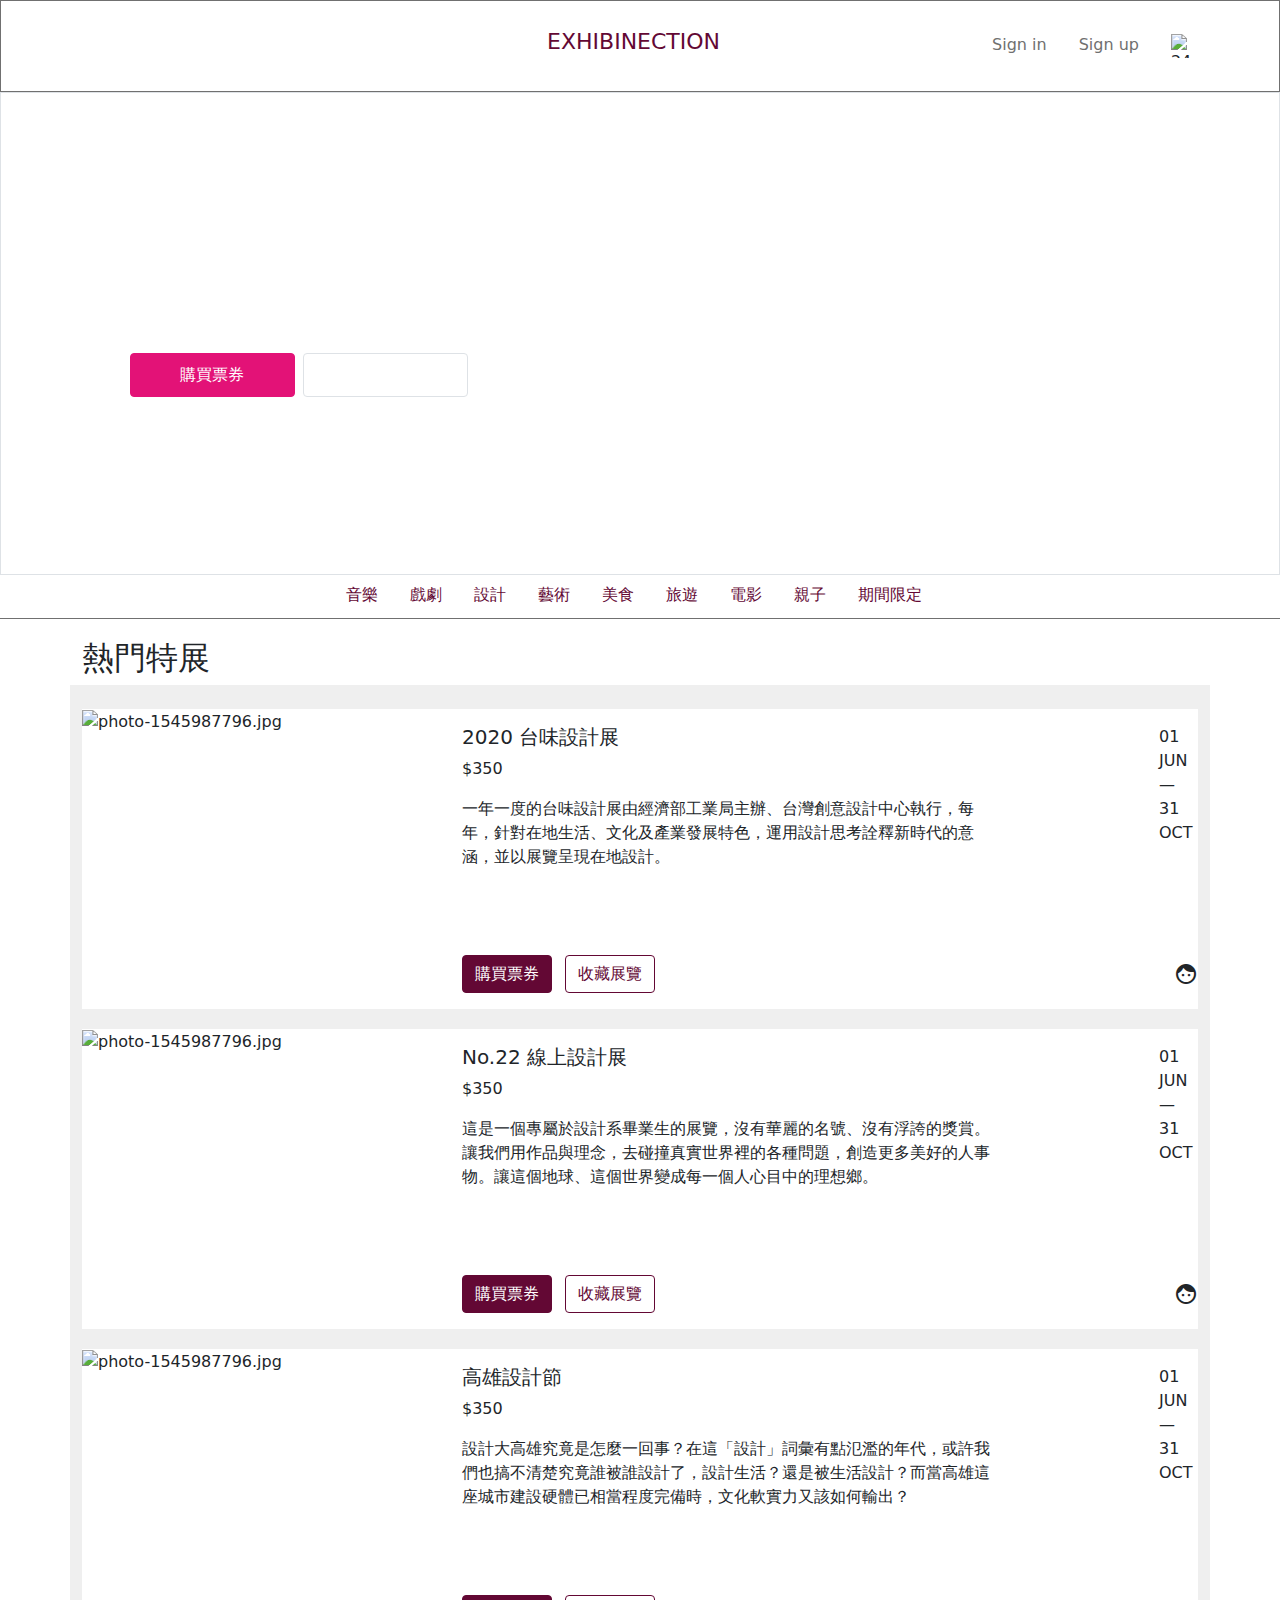
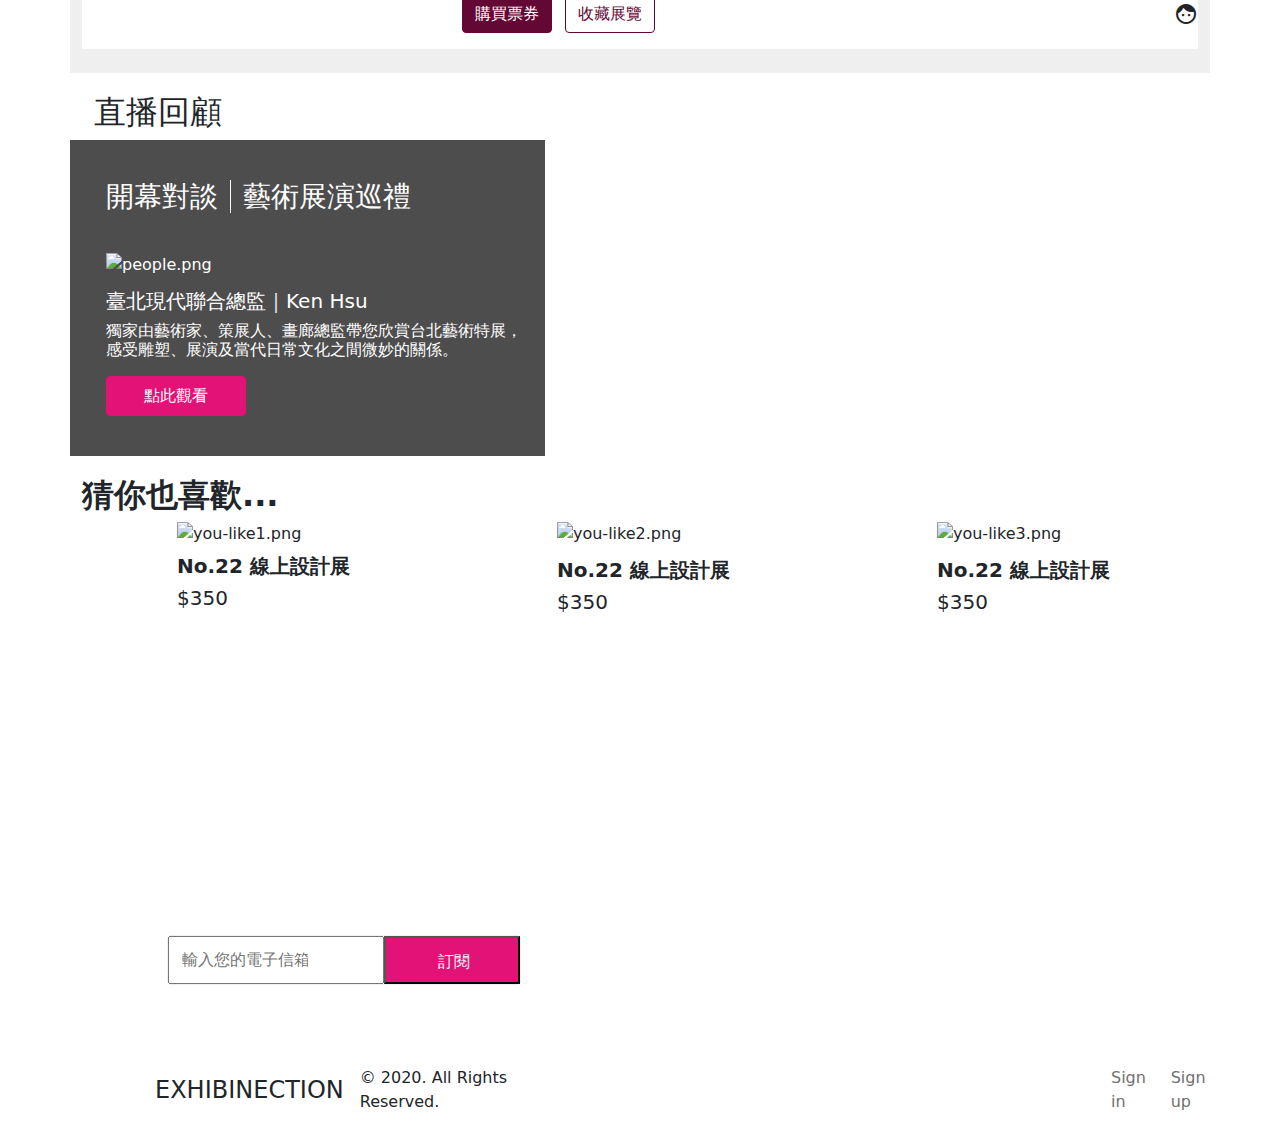
==== commit 83f9a876: "Update 2021-08-30T08:44:34.076Z" ====
--- a/index.html
+++ b/index.html
@@ -34,6 +34,7 @@
         </ul>
     </div>
 </div>
+
 <!-- nav -->
 <div class="nav-scroller">
     <nav class="container nav justify-content-center" aria-label="Secondary navigation">
@@ -141,6 +142,56 @@
     </div>
   </div>
 
+  <!-- 直播回顧 -->
+  <div class="container ">
+      <h2 class="container mt-9 mb-2">直播回顧</h2>
+      <div class="live-review">
+      <div class="row">
+          <div class="col-md-5 live-review-background">
+            <div class=" text-white ps-5">
+                <ul class="d-flex list-unstyled pt-7 pb-6 mb-0 ">
+                    <li>
+                        <h3 class="pe-3 border-end border-white">開幕對談</h3>
+                    </li>
+                    <li>
+                        <h3 class="ps-3">藝術展演巡禮</h3>
+                    </li>
+                </ul>
+                <img class="live-review-people mb-3" src="https://github.com/hexschool/webLayoutTraining1st/blob/master/exhibition-week6/people.png?raw=true" class="card-img" alt="people.png">
+                <h5 class="mb-2">臺北現代聯合總監｜Ken Hsu</h5>
+                <h6 class="mb-4">獨家由藝術家、策展人、畫廊總監帶您欣賞台北藝術特展，感受雕塑、展演及當代日常文化之間微妙的關係。</h6>
+                <button class="live-review-button btn btn-secondary mb-7">點此觀看</button>
+              </div>
+          </div>
+          <div class="col-md-7 d-none d-md-block"></div>
+      </div>
+    </div>
+  </div>
+
+  <!-- 猜你也喜歡... -->
+  <div class="container ">
+    <h2 class="mt-9 mb-2 fw-bold">猜你也喜歡...</h2>
+    <div class="you-like">
+        <div class="you-like row ">
+            <div class="col-md-1"></div>
+            <div class="col-md-4 mb-4">
+                <img class="you-like-img mb-2" src="https://github.com/hexschool/webLayoutTraining1st/blob/master/exhibition-week6/ricardo-gomez-angel-WxpnuLzqZN4-unsplash.jpg?raw=true" class="card-img" alt="you-like1.png">
+                <h5 class="mb-2 fw-bold">No.22 線上設計展</h5>
+                <h5 class="">$350</h5>
+            </div>
+            <div class="col-md-4 mb-4">
+                <img class="you-like-img mb-3" src="https://github.com/hexschool/webLayoutTraining1st/blob/master/exhibition-week6/petri-heiskanen-bR9gFJqAnzA-unsplash.jpg?raw=true" class="card-img" alt="you-like2.png">
+                <h5 class="mb-2 fw-bold">No.22 線上設計展</h5>
+                <h5 class="">$350</h5>
+            </div>
+            <div class="col-md-3 mb-4">
+                <img class="you-like-img mb-3" src="https://github.com/hexschool/webLayoutTraining1st/blob/master/exhibition-week6/museums-victoria-kiDwVL_5ZBY-unsplash%20(1).jpg?raw=true" class="card-img" alt="you-like3.png">
+                <h5 class="mb-2 fw-bold">No.22 線上設計展</h5>
+                <h5 class="">$350</h5>
+            </div>
+        </div>
+    </div>
+  </div>
     <div class="footer">
       <div class="subscribe">
         <div class="container">
@@ -151,19 +202,18 @@
             </div>
         </div>
       </div>
-
+      <div class="exhibition-footer">
+        <div class="container exhibition-container">
+          <h1>EXHIBINECTION</h1>
+          <p>© 2020. All Rights Reserved.</p>
+          <ul class="sign-list-footer list-unstyled">
+            <li class="sign-footer-items"> <a href="#"><p>Sign in</p></a></li>
+            <li class="sign-footer-items"> <a href="#"><p>Sign up</p></a></li>
+          </ul>
+        </div>
+      </div>
     </div>
     <script src="./assets/js/vendors.js"></script>
     <script src="./assets/js/all.js"></script>
   </body>
-  <div class="exhibition-footer">
-    <div class="container exhibition-container">
-      <h1>EXHIBINECTION</h1>
-      <p>© 2020. All Rights Reserved.</p>
-      <ul class="sign-list-footer list-unstyled">
-        <li class="sign-footer-items"> <a href="#"><p>Sign in</p></a></li>
-        <li class="sign-footer-items"> <a href="#"><p>Sign up</p></a></li>
-      </ul>
-    </div>
-  </div>
 </html>--- a/assets/style/all.css
+++ b/assets/style/all.css
@@ -927,12 +927,12 @@
 
 .g-3,
 .gx-3 {
-  --bs-gutter-x: -3rem;
+  --bs-gutter-x: 12px;
 }
 
 .g-3,
 .gy-3 {
-  --bs-gutter-y: -3rem;
+  --bs-gutter-y: 12px;
 }
 
 .g-4,
@@ -1193,11 +1193,11 @@
   }
   .g-sm-3,
   .gx-sm-3 {
-    --bs-gutter-x: -3rem;
+    --bs-gutter-x: 12px;
   }
   .g-sm-3,
   .gy-sm-3 {
-    --bs-gutter-y: -3rem;
+    --bs-gutter-y: 12px;
   }
   .g-sm-4,
   .gx-sm-4 {
@@ -1445,11 +1445,11 @@
   }
   .g-md-3,
   .gx-md-3 {
-    --bs-gutter-x: -3rem;
+    --bs-gutter-x: 12px;
   }
   .g-md-3,
   .gy-md-3 {
-    --bs-gutter-y: -3rem;
+    --bs-gutter-y: 12px;
   }
   .g-md-4,
   .gx-md-4 {
@@ -1697,11 +1697,11 @@
   }
   .g-lg-3,
   .gx-lg-3 {
-    --bs-gutter-x: -3rem;
+    --bs-gutter-x: 12px;
   }
   .g-lg-3,
   .gy-lg-3 {
-    --bs-gutter-y: -3rem;
+    --bs-gutter-y: 12px;
   }
   .g-lg-4,
   .gx-lg-4 {
@@ -1949,11 +1949,11 @@
   }
   .g-xl-3,
   .gx-xl-3 {
-    --bs-gutter-x: -3rem;
+    --bs-gutter-x: 12px;
   }
   .g-xl-3,
   .gy-xl-3 {
-    --bs-gutter-y: -3rem;
+    --bs-gutter-y: 12px;
   }
   .g-xl-4,
   .gx-xl-4 {
@@ -2201,11 +2201,11 @@
   }
   .g-xxl-3,
   .gx-xxl-3 {
-    --bs-gutter-x: -3rem;
+    --bs-gutter-x: 12px;
   }
   .g-xxl-3,
   .gy-xxl-3 {
-    --bs-gutter-y: -3rem;
+    --bs-gutter-y: 12px;
   }
   .g-xxl-4,
   .gx-xxl-4 {
@@ -8405,7 +8405,7 @@
 }
 
 .gap-3 {
-  gap: -3rem !important;
+  gap: 12px !important;
 }
 
 .gap-4 {
@@ -8622,7 +8622,7 @@
 }
 
 .m-3 {
-  margin: -3rem !important;
+  margin: 12px !important;
 }
 
 .m-4 {
@@ -8673,8 +8673,8 @@
 }
 
 .mx-3 {
-  margin-right: -3rem !important;
-  margin-left: -3rem !important;
+  margin-right: 12px !important;
+  margin-left: 12px !important;
 }
 
 .mx-4 {
@@ -8733,8 +8733,8 @@
 }
 
 .my-3 {
-  margin-top: -3rem !important;
-  margin-bottom: -3rem !important;
+  margin-top: 12px !important;
+  margin-bottom: 12px !important;
 }
 
 .my-4 {
@@ -8790,7 +8790,7 @@
 }
 
 .mt-3 {
-  margin-top: -3rem !important;
+  margin-top: 12px !important;
 }
 
 .mt-4 {
@@ -8838,7 +8838,7 @@
 }
 
 .me-3 {
-  margin-right: -3rem !important;
+  margin-right: 12px !important;
 }
 
 .me-4 {
@@ -8886,7 +8886,7 @@
 }
 
 .mb-3 {
-  margin-bottom: -3rem !important;
+  margin-bottom: 12px !important;
 }
 
 .mb-4 {
@@ -8934,7 +8934,7 @@
 }
 
 .ms-3 {
-  margin-left: -3rem !important;
+  margin-left: 12px !important;
 }
 
 .ms-4 {
@@ -8982,7 +8982,7 @@
 }
 
 .p-3 {
-  padding: -3rem !important;
+  padding: 12px !important;
 }
 
 .p-4 {
@@ -9029,8 +9029,8 @@
 }
 
 .px-3 {
-  padding-right: -3rem !important;
-  padding-left: -3rem !important;
+  padding-right: 12px !important;
+  padding-left: 12px !important;
 }
 
 .px-4 {
@@ -9084,8 +9084,8 @@
 }
 
 .py-3 {
-  padding-top: -3rem !important;
-  padding-bottom: -3rem !important;
+  padding-top: 12px !important;
+  padding-bottom: 12px !important;
 }
 
 .py-4 {
@@ -9136,7 +9136,7 @@
 }
 
 .pt-3 {
-  padding-top: -3rem !important;
+  padding-top: 12px !important;
 }
 
 .pt-4 {
@@ -9180,7 +9180,7 @@
 }
 
 .pe-3 {
-  padding-right: -3rem !important;
+  padding-right: 12px !important;
 }
 
 .pe-4 {
@@ -9224,7 +9224,7 @@
 }
 
 .pb-3 {
-  padding-bottom: -3rem !important;
+  padding-bottom: 12px !important;
 }
 
 .pb-4 {
@@ -9268,7 +9268,7 @@
 }
 
 .ps-3 {
-  padding-left: -3rem !important;
+  padding-left: 12px !important;
 }
 
 .ps-4 {
@@ -9795,7 +9795,7 @@
     gap: 0.5rem !important;
   }
   .gap-sm-3 {
-    gap: -3rem !important;
+    gap: 12px !important;
   }
   .gap-sm-4 {
     gap: 1rem !important;
@@ -9970,7 +9970,7 @@
     margin: 0.5rem !important;
   }
   .m-sm-3 {
-    margin: -3rem !important;
+    margin: 12px !important;
   }
   .m-sm-4 {
     margin: 1rem !important;
@@ -10009,8 +10009,8 @@
     margin-left: 0.5rem !important;
   }
   .mx-sm-3 {
-    margin-right: -3rem !important;
-    margin-left: -3rem !important;
+    margin-right: 12px !important;
+    margin-left: 12px !important;
   }
   .mx-sm-4 {
     margin-right: 1rem !important;
@@ -10057,8 +10057,8 @@
     margin-bottom: 0.5rem !important;
   }
   .my-sm-3 {
-    margin-top: -3rem !important;
-    margin-bottom: -3rem !important;
+    margin-top: 12px !important;
+    margin-bottom: 12px !important;
   }
   .my-sm-4 {
     margin-top: 1rem !important;
@@ -10102,7 +10102,7 @@
     margin-top: 0.5rem !important;
   }
   .mt-sm-3 {
-    margin-top: -3rem !important;
+    margin-top: 12px !important;
   }
   .mt-sm-4 {
     margin-top: 1rem !important;
@@ -10138,7 +10138,7 @@
     margin-right: 0.5rem !important;
   }
   .me-sm-3 {
-    margin-right: -3rem !important;
+    margin-right: 12px !important;
   }
   .me-sm-4 {
     margin-right: 1rem !important;
@@ -10174,7 +10174,7 @@
     margin-bottom: 0.5rem !important;
   }
   .mb-sm-3 {
-    margin-bottom: -3rem !important;
+    margin-bottom: 12px !important;
   }
   .mb-sm-4 {
     margin-bottom: 1rem !important;
@@ -10210,7 +10210,7 @@
     margin-left: 0.5rem !important;
   }
   .ms-sm-3 {
-    margin-left: -3rem !important;
+    margin-left: 12px !important;
   }
   .ms-sm-4 {
     margin-left: 1rem !important;
@@ -10246,7 +10246,7 @@
     padding: 0.5rem !important;
   }
   .p-sm-3 {
-    padding: -3rem !important;
+    padding: 12px !important;
   }
   .p-sm-4 {
     padding: 1rem !important;
@@ -10282,8 +10282,8 @@
     padding-left: 0.5rem !important;
   }
   .px-sm-3 {
-    padding-right: -3rem !important;
-    padding-left: -3rem !important;
+    padding-right: 12px !important;
+    padding-left: 12px !important;
   }
   .px-sm-4 {
     padding-right: 1rem !important;
@@ -10326,8 +10326,8 @@
     padding-bottom: 0.5rem !important;
   }
   .py-sm-3 {
-    padding-top: -3rem !important;
-    padding-bottom: -3rem !important;
+    padding-top: 12px !important;
+    padding-bottom: 12px !important;
   }
   .py-sm-4 {
     padding-top: 1rem !important;
@@ -10367,7 +10367,7 @@
     padding-top: 0.5rem !important;
   }
   .pt-sm-3 {
-    padding-top: -3rem !important;
+    padding-top: 12px !important;
   }
   .pt-sm-4 {
     padding-top: 1rem !important;
@@ -10400,7 +10400,7 @@
     padding-right: 0.5rem !important;
   }
   .pe-sm-3 {
-    padding-right: -3rem !important;
+    padding-right: 12px !important;
   }
   .pe-sm-4 {
     padding-right: 1rem !important;
@@ -10433,7 +10433,7 @@
     padding-bottom: 0.5rem !important;
   }
   .pb-sm-3 {
-    padding-bottom: -3rem !important;
+    padding-bottom: 12px !important;
   }
   .pb-sm-4 {
     padding-bottom: 1rem !important;
@@ -10466,7 +10466,7 @@
     padding-left: 0.5rem !important;
   }
   .ps-sm-3 {
-    padding-left: -3rem !important;
+    padding-left: 12px !important;
   }
   .ps-sm-4 {
     padding-left: 1rem !important;
@@ -10613,7 +10613,7 @@
     gap: 0.5rem !important;
   }
   .gap-md-3 {
-    gap: -3rem !important;
+    gap: 12px !important;
   }
   .gap-md-4 {
     gap: 1rem !important;
@@ -10788,7 +10788,7 @@
     margin: 0.5rem !important;
   }
   .m-md-3 {
-    margin: -3rem !important;
+    margin: 12px !important;
   }
   .m-md-4 {
     margin: 1rem !important;
@@ -10827,8 +10827,8 @@
     margin-left: 0.5rem !important;
   }
   .mx-md-3 {
-    margin-right: -3rem !important;
-    margin-left: -3rem !important;
+    margin-right: 12px !important;
+    margin-left: 12px !important;
   }
   .mx-md-4 {
     margin-right: 1rem !important;
@@ -10875,8 +10875,8 @@
     margin-bottom: 0.5rem !important;
   }
   .my-md-3 {
-    margin-top: -3rem !important;
-    margin-bottom: -3rem !important;
+    margin-top: 12px !important;
+    margin-bottom: 12px !important;
   }
   .my-md-4 {
     margin-top: 1rem !important;
@@ -10920,7 +10920,7 @@
     margin-top: 0.5rem !important;
   }
   .mt-md-3 {
-    margin-top: -3rem !important;
+    margin-top: 12px !important;
   }
   .mt-md-4 {
     margin-top: 1rem !important;
@@ -10956,7 +10956,7 @@
     margin-right: 0.5rem !important;
   }
   .me-md-3 {
-    margin-right: -3rem !important;
+    margin-right: 12px !important;
   }
   .me-md-4 {
     margin-right: 1rem !important;
@@ -10992,7 +10992,7 @@
     margin-bottom: 0.5rem !important;
   }
   .mb-md-3 {
-    margin-bottom: -3rem !important;
+    margin-bottom: 12px !important;
   }
   .mb-md-4 {
     margin-bottom: 1rem !important;
@@ -11028,7 +11028,7 @@
     margin-left: 0.5rem !important;
   }
   .ms-md-3 {
-    margin-left: -3rem !important;
+    margin-left: 12px !important;
   }
   .ms-md-4 {
     margin-left: 1rem !important;
@@ -11064,7 +11064,7 @@
     padding: 0.5rem !important;
   }
   .p-md-3 {
-    padding: -3rem !important;
+    padding: 12px !important;
   }
   .p-md-4 {
     padding: 1rem !important;
@@ -11100,8 +11100,8 @@
     padding-left: 0.5rem !important;
   }
   .px-md-3 {
-    padding-right: -3rem !important;
-    padding-left: -3rem !important;
+    padding-right: 12px !important;
+    padding-left: 12px !important;
   }
   .px-md-4 {
     padding-right: 1rem !important;
@@ -11144,8 +11144,8 @@
     padding-bottom: 0.5rem !important;
   }
   .py-md-3 {
-    padding-top: -3rem !important;
-    padding-bottom: -3rem !important;
+    padding-top: 12px !important;
+    padding-bottom: 12px !important;
   }
   .py-md-4 {
     padding-top: 1rem !important;
@@ -11185,7 +11185,7 @@
     padding-top: 0.5rem !important;
   }
   .pt-md-3 {
-    padding-top: -3rem !important;
+    padding-top: 12px !important;
   }
   .pt-md-4 {
     padding-top: 1rem !important;
@@ -11218,7 +11218,7 @@
     padding-right: 0.5rem !important;
   }
   .pe-md-3 {
-    padding-right: -3rem !important;
+    padding-right: 12px !important;
   }
   .pe-md-4 {
     padding-right: 1rem !important;
@@ -11251,7 +11251,7 @@
     padding-bottom: 0.5rem !important;
   }
   .pb-md-3 {
-    padding-bottom: -3rem !important;
+    padding-bottom: 12px !important;
   }
   .pb-md-4 {
     padding-bottom: 1rem !important;
@@ -11284,7 +11284,7 @@
     padding-left: 0.5rem !important;
   }
   .ps-md-3 {
-    padding-left: -3rem !important;
+    padding-left: 12px !important;
   }
   .ps-md-4 {
     padding-left: 1rem !important;
@@ -11431,7 +11431,7 @@
     gap: 0.5rem !important;
   }
   .gap-lg-3 {
-    gap: -3rem !important;
+    gap: 12px !important;
   }
   .gap-lg-4 {
     gap: 1rem !important;
@@ -11606,7 +11606,7 @@
     margin: 0.5rem !important;
   }
   .m-lg-3 {
-    margin: -3rem !important;
+    margin: 12px !important;
   }
   .m-lg-4 {
     margin: 1rem !important;
@@ -11645,8 +11645,8 @@
     margin-left: 0.5rem !important;
   }
   .mx-lg-3 {
-    margin-right: -3rem !important;
-    margin-left: -3rem !important;
+    margin-right: 12px !important;
+    margin-left: 12px !important;
   }
   .mx-lg-4 {
     margin-right: 1rem !important;
@@ -11693,8 +11693,8 @@
     margin-bottom: 0.5rem !important;
   }
   .my-lg-3 {
-    margin-top: -3rem !important;
-    margin-bottom: -3rem !important;
+    margin-top: 12px !important;
+    margin-bottom: 12px !important;
   }
   .my-lg-4 {
     margin-top: 1rem !important;
@@ -11738,7 +11738,7 @@
     margin-top: 0.5rem !important;
   }
   .mt-lg-3 {
-    margin-top: -3rem !important;
+    margin-top: 12px !important;
   }
   .mt-lg-4 {
     margin-top: 1rem !important;
@@ -11774,7 +11774,7 @@
     margin-right: 0.5rem !important;
   }
   .me-lg-3 {
-    margin-right: -3rem !important;
+    margin-right: 12px !important;
   }
   .me-lg-4 {
     margin-right: 1rem !important;
@@ -11810,7 +11810,7 @@
     margin-bottom: 0.5rem !important;
   }
   .mb-lg-3 {
-    margin-bottom: -3rem !important;
+    margin-bottom: 12px !important;
   }
   .mb-lg-4 {
     margin-bottom: 1rem !important;
@@ -11846,7 +11846,7 @@
     margin-left: 0.5rem !important;
   }
   .ms-lg-3 {
-    margin-left: -3rem !important;
+    margin-left: 12px !important;
   }
   .ms-lg-4 {
     margin-left: 1rem !important;
@@ -11882,7 +11882,7 @@
     padding: 0.5rem !important;
   }
   .p-lg-3 {
-    padding: -3rem !important;
+    padding: 12px !important;
   }
   .p-lg-4 {
     padding: 1rem !important;
@@ -11918,8 +11918,8 @@
     padding-left: 0.5rem !important;
   }
   .px-lg-3 {
-    padding-right: -3rem !important;
-    padding-left: -3rem !important;
+    padding-right: 12px !important;
+    padding-left: 12px !important;
   }
   .px-lg-4 {
     padding-right: 1rem !important;
@@ -11962,8 +11962,8 @@
     padding-bottom: 0.5rem !important;
   }
   .py-lg-3 {
-    padding-top: -3rem !important;
-    padding-bottom: -3rem !important;
+    padding-top: 12px !important;
+    padding-bottom: 12px !important;
   }
   .py-lg-4 {
     padding-top: 1rem !important;
@@ -12003,7 +12003,7 @@
     padding-top: 0.5rem !important;
   }
   .pt-lg-3 {
-    padding-top: -3rem !important;
+    padding-top: 12px !important;
   }
   .pt-lg-4 {
     padding-top: 1rem !important;
@@ -12036,7 +12036,7 @@
     padding-right: 0.5rem !important;
   }
   .pe-lg-3 {
-    padding-right: -3rem !important;
+    padding-right: 12px !important;
   }
   .pe-lg-4 {
     padding-right: 1rem !important;
@@ -12069,7 +12069,7 @@
     padding-bottom: 0.5rem !important;
   }
   .pb-lg-3 {
-    padding-bottom: -3rem !important;
+    padding-bottom: 12px !important;
   }
   .pb-lg-4 {
     padding-bottom: 1rem !important;
@@ -12102,7 +12102,7 @@
     padding-left: 0.5rem !important;
   }
   .ps-lg-3 {
-    padding-left: -3rem !important;
+    padding-left: 12px !important;
   }
   .ps-lg-4 {
     padding-left: 1rem !important;
@@ -12249,7 +12249,7 @@
     gap: 0.5rem !important;
   }
   .gap-xl-3 {
-    gap: -3rem !important;
+    gap: 12px !important;
   }
   .gap-xl-4 {
     gap: 1rem !important;
@@ -12424,7 +12424,7 @@
     margin: 0.5rem !important;
   }
   .m-xl-3 {
-    margin: -3rem !important;
+    margin: 12px !important;
   }
   .m-xl-4 {
     margin: 1rem !important;
@@ -12463,8 +12463,8 @@
     margin-left: 0.5rem !important;
   }
   .mx-xl-3 {
-    margin-right: -3rem !important;
-    margin-left: -3rem !important;
+    margin-right: 12px !important;
+    margin-left: 12px !important;
   }
   .mx-xl-4 {
     margin-right: 1rem !important;
@@ -12511,8 +12511,8 @@
     margin-bottom: 0.5rem !important;
   }
   .my-xl-3 {
-    margin-top: -3rem !important;
-    margin-bottom: -3rem !important;
+    margin-top: 12px !important;
+    margin-bottom: 12px !important;
   }
   .my-xl-4 {
     margin-top: 1rem !important;
@@ -12556,7 +12556,7 @@
     margin-top: 0.5rem !important;
   }
   .mt-xl-3 {
-    margin-top: -3rem !important;
+    margin-top: 12px !important;
   }
   .mt-xl-4 {
     margin-top: 1rem !important;
@@ -12592,7 +12592,7 @@
     margin-right: 0.5rem !important;
   }
   .me-xl-3 {
-    margin-right: -3rem !important;
+    margin-right: 12px !important;
   }
   .me-xl-4 {
     margin-right: 1rem !important;
@@ -12628,7 +12628,7 @@
     margin-bottom: 0.5rem !important;
   }
   .mb-xl-3 {
-    margin-bottom: -3rem !important;
+    margin-bottom: 12px !important;
   }
   .mb-xl-4 {
     margin-bottom: 1rem !important;
@@ -12664,7 +12664,7 @@
     margin-left: 0.5rem !important;
   }
   .ms-xl-3 {
-    margin-left: -3rem !important;
+    margin-left: 12px !important;
   }
   .ms-xl-4 {
     margin-left: 1rem !important;
@@ -12700,7 +12700,7 @@
     padding: 0.5rem !important;
   }
   .p-xl-3 {
-    padding: -3rem !important;
+    padding: 12px !important;
   }
   .p-xl-4 {
     padding: 1rem !important;
@@ -12736,8 +12736,8 @@
     padding-left: 0.5rem !important;
   }
   .px-xl-3 {
-    padding-right: -3rem !important;
-    padding-left: -3rem !important;
+    padding-right: 12px !important;
+    padding-left: 12px !important;
   }
   .px-xl-4 {
     padding-right: 1rem !important;
@@ -12780,8 +12780,8 @@
     padding-bottom: 0.5rem !important;
   }
   .py-xl-3 {
-    padding-top: -3rem !important;
-    padding-bottom: -3rem !important;
+    padding-top: 12px !important;
+    padding-bottom: 12px !important;
   }
   .py-xl-4 {
     padding-top: 1rem !important;
@@ -12821,7 +12821,7 @@
     padding-top: 0.5rem !important;
   }
   .pt-xl-3 {
-    padding-top: -3rem !important;
+    padding-top: 12px !important;
   }
   .pt-xl-4 {
     padding-top: 1rem !important;
@@ -12854,7 +12854,7 @@
     padding-right: 0.5rem !important;
   }
   .pe-xl-3 {
-    padding-right: -3rem !important;
+    padding-right: 12px !important;
   }
   .pe-xl-4 {
     padding-right: 1rem !important;
@@ -12887,7 +12887,7 @@
     padding-bottom: 0.5rem !important;
   }
   .pb-xl-3 {
-    padding-bottom: -3rem !important;
+    padding-bottom: 12px !important;
   }
   .pb-xl-4 {
     padding-bottom: 1rem !important;
@@ -12920,7 +12920,7 @@
     padding-left: 0.5rem !important;
   }
   .ps-xl-3 {
-    padding-left: -3rem !important;
+    padding-left: 12px !important;
   }
   .ps-xl-4 {
     padding-left: 1rem !important;
@@ -13067,7 +13067,7 @@
     gap: 0.5rem !important;
   }
   .gap-xxl-3 {
-    gap: -3rem !important;
+    gap: 12px !important;
   }
   .gap-xxl-4 {
     gap: 1rem !important;
@@ -13242,7 +13242,7 @@
     margin: 0.5rem !important;
   }
   .m-xxl-3 {
-    margin: -3rem !important;
+    margin: 12px !important;
   }
   .m-xxl-4 {
     margin: 1rem !important;
@@ -13281,8 +13281,8 @@
     margin-left: 0.5rem !important;
   }
   .mx-xxl-3 {
-    margin-right: -3rem !important;
-    margin-left: -3rem !important;
+    margin-right: 12px !important;
+    margin-left: 12px !important;
   }
   .mx-xxl-4 {
     margin-right: 1rem !important;
@@ -13329,8 +13329,8 @@
     margin-bottom: 0.5rem !important;
   }
   .my-xxl-3 {
-    margin-top: -3rem !important;
-    margin-bottom: -3rem !important;
+    margin-top: 12px !important;
+    margin-bottom: 12px !important;
   }
   .my-xxl-4 {
     margin-top: 1rem !important;
@@ -13374,7 +13374,7 @@
     margin-top: 0.5rem !important;
   }
   .mt-xxl-3 {
-    margin-top: -3rem !important;
+    margin-top: 12px !important;
   }
   .mt-xxl-4 {
     margin-top: 1rem !important;
@@ -13410,7 +13410,7 @@
     margin-right: 0.5rem !important;
   }
   .me-xxl-3 {
-    margin-right: -3rem !important;
+    margin-right: 12px !important;
   }
   .me-xxl-4 {
     margin-right: 1rem !important;
@@ -13446,7 +13446,7 @@
     margin-bottom: 0.5rem !important;
   }
   .mb-xxl-3 {
-    margin-bottom: -3rem !important;
+    margin-bottom: 12px !important;
   }
   .mb-xxl-4 {
     margin-bottom: 1rem !important;
@@ -13482,7 +13482,7 @@
     margin-left: 0.5rem !important;
   }
   .ms-xxl-3 {
-    margin-left: -3rem !important;
+    margin-left: 12px !important;
   }
   .ms-xxl-4 {
     margin-left: 1rem !important;
@@ -13518,7 +13518,7 @@
     padding: 0.5rem !important;
   }
   .p-xxl-3 {
-    padding: -3rem !important;
+    padding: 12px !important;
   }
   .p-xxl-4 {
     padding: 1rem !important;
@@ -13554,8 +13554,8 @@
     padding-left: 0.5rem !important;
   }
   .px-xxl-3 {
-    padding-right: -3rem !important;
-    padding-left: -3rem !important;
+    padding-right: 12px !important;
+    padding-left: 12px !important;
   }
   .px-xxl-4 {
     padding-right: 1rem !important;
@@ -13598,8 +13598,8 @@
     padding-bottom: 0.5rem !important;
   }
   .py-xxl-3 {
-    padding-top: -3rem !important;
-    padding-bottom: -3rem !important;
+    padding-top: 12px !important;
+    padding-bottom: 12px !important;
   }
   .py-xxl-4 {
     padding-top: 1rem !important;
@@ -13639,7 +13639,7 @@
     padding-top: 0.5rem !important;
   }
   .pt-xxl-3 {
-    padding-top: -3rem !important;
+    padding-top: 12px !important;
   }
   .pt-xxl-4 {
     padding-top: 1rem !important;
@@ -13672,7 +13672,7 @@
     padding-right: 0.5rem !important;
   }
   .pe-xxl-3 {
-    padding-right: -3rem !important;
+    padding-right: 12px !important;
   }
   .pe-xxl-4 {
     padding-right: 1rem !important;
@@ -13705,7 +13705,7 @@
     padding-bottom: 0.5rem !important;
   }
   .pb-xxl-3 {
-    padding-bottom: -3rem !important;
+    padding-bottom: 12px !important;
   }
   .pb-xxl-4 {
     padding-bottom: 1rem !important;
@@ -13738,7 +13738,7 @@
     padding-left: 0.5rem !important;
   }
   .ps-xxl-3 {
-    padding-left: -3rem !important;
+    padding-left: 12px !important;
   }
   .ps-xxl-4 {
     padding-left: 1rem !important;
@@ -13903,6 +13903,33 @@
   }
 }
 
+.live-review {
+  -o-object-fit: cover;
+     object-fit: cover;
+  background-image: url(https://github.com/hexschool/webLayoutTraining1st/blob/master/exhibition-week6/people2.png?raw=true);
+  background-size: cover;
+}
+
+.live-review-people {
+  width: 128px;
+  height: 128px;
+}
+
+.live-review-button {
+  width: 140px;
+  height: 40px;
+}
+
+.live-review-background {
+  background-color: rgba(34, 33, 34, 0.8);
+  background-blend-mode: multiply;
+}
+
+.you-like-img {
+  width: 100%;
+  height: 345px;
+}
+
 .header {
   border: 1px solid #707070;
 }
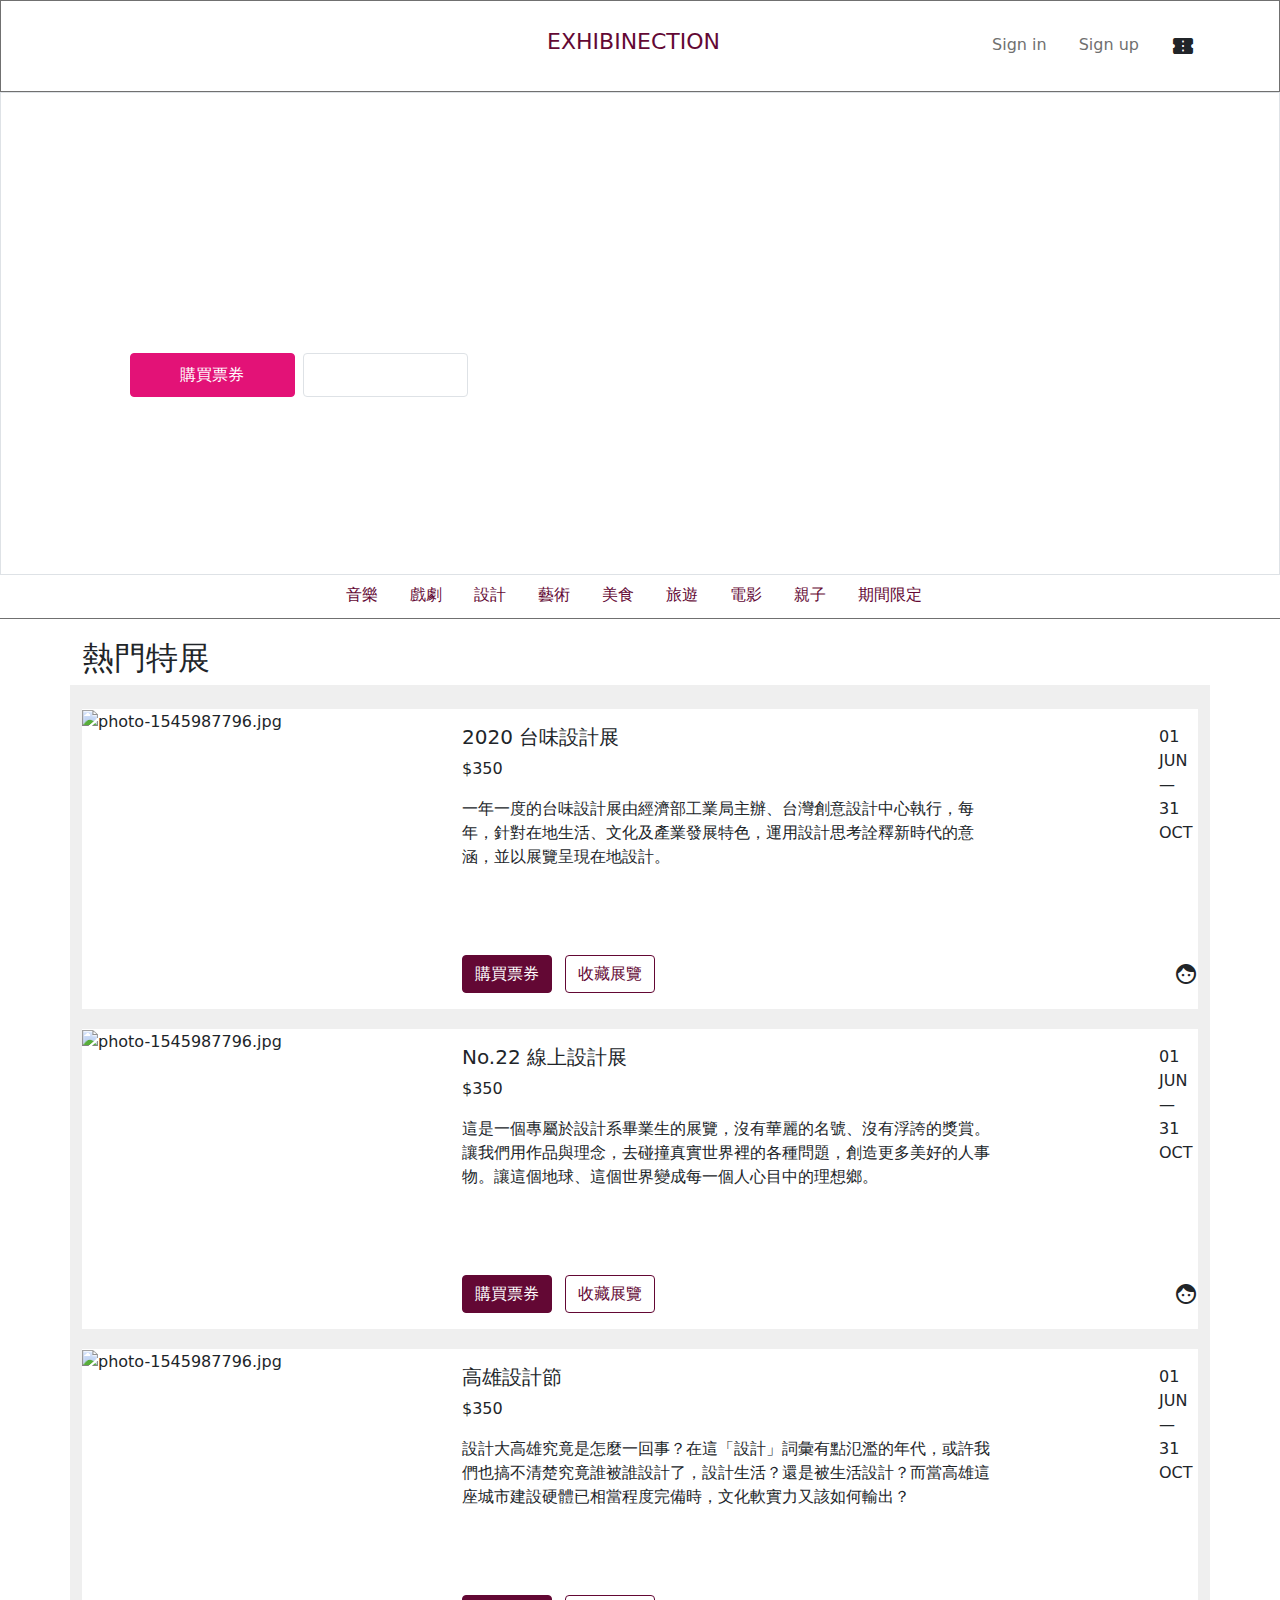
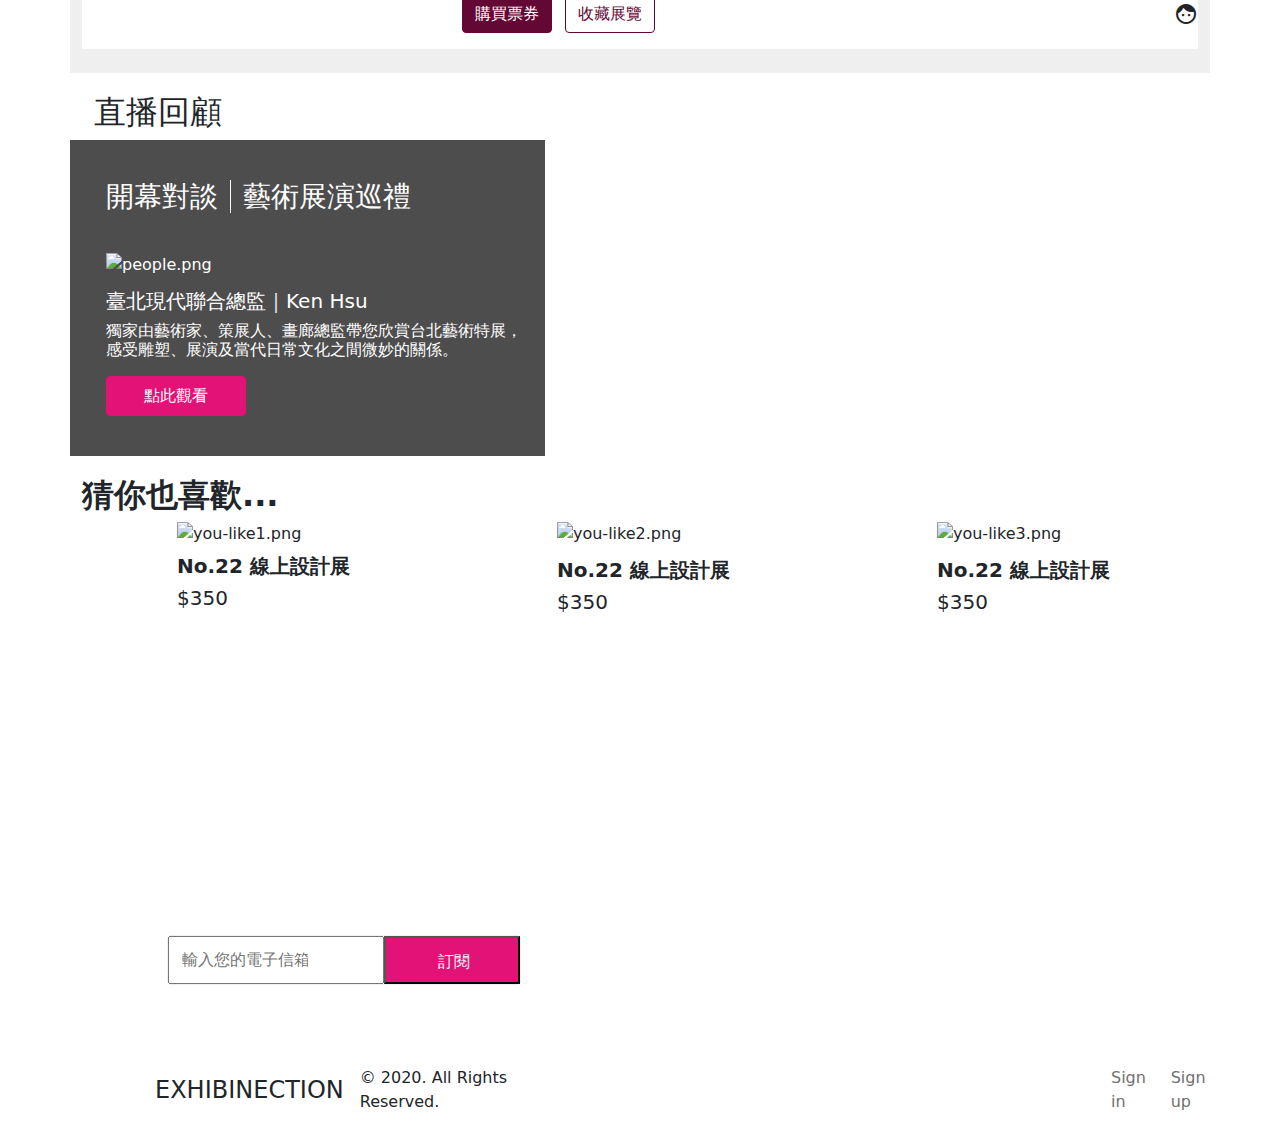
==== commit 04ec243b: "Update 2021-08-30T12:05:34.714Z" ====
--- a/index.html
+++ b/index.html
@@ -1,29 +1,34 @@
 <!DOCTYPE html>
 <html lang="en">
 
-  <head>
-    <meta charset="UTF-8">
-    <meta name="viewport" content="width=device-width, initial-scale=1.0">
-    <meta http-equiv="X-UA-Compatible" content="ie=edge">
-    <title>Boostrap Index</title>
-    <link rel="stylesheet" href="https://cdnjs.cloudflare.com/ajax/libs/font-awesome/5.13.0/css/all.min.css" />
-    <link rel="stylesheet" href="./assets/style/bootstrap.css">
-    <link rel="stylesheet" href="./assets/style/all.css">
-    <link href="https://fonts.googleapis.com/icon?family=Material+Icons" rel="stylesheet">
-  </head>
-
-  <body>
-<div class="header">
-  <div class="container header-container">
-    <h1>EXHIBINECTION</h1>
-    <ul class="sign-list list-unstyled">
-      <li class="sign-items"> <a href="#"><p>Sign in</p></a></li>
-      <li class="sign-items"> <a href="#"><p>Sign up</p></a></li>
-    </ul>
-    <img src="https://fakeimg.pl/24x24/" alt="24x24.png">
-  </div>
-</div>
-    <!-- 台北當代藝術展 -->
+<head>
+  <meta charset="UTF-8">
+  <meta name="viewport" content="width=device-width, initial-scale=1.0">
+  <meta http-equiv="X-UA-Compatible" content="ie=edge">
+  <title>Boostrap Index</title>
+  <link rel="stylesheet" href="https://cdnjs.cloudflare.com/ajax/libs/font-awesome/5.13.0/css/all.min.css" />
+  <link rel="stylesheet" href="./assets/style/bootstrap.css">
+  <link rel="stylesheet" href="./assets/style/all.css">
+  <link href="https://fonts.googleapis.com/icon?family=Material+Icons" rel="stylesheet">
+  <link rel="stylesheet" href="https://fonts.googleapis.com/css?family=Tangerine">
+</head>
+
+<body>
+  <div class="header">
+    <div class="container header-container">
+      <h1>EXHIBINECTION</h1>
+      <ul class="sign-list list-unstyled">
+        <li class="sign-items"> <a href="#">
+            <p>Sign in</p>
+          </a></li>
+        <li class="sign-items"> <a href="#">
+            <p>Sign up</p>
+          </a></li>
+      </ul>
+      <span class="material-icons">confirmation_number</span>
+    </div>
+  </div>
+  <!-- 台北當代藝術展 -->
 <div class="content-buy-tickets img-fluid border">
     <div class="container d-flex flex-column">
         <h2 class="mb-2 text-white">台北當代藝術展</h2>
@@ -192,28 +197,33 @@
         </div>
     </div>
   </div>
-    <div class="footer">
-      <div class="subscribe">
-        <div class="container">
-            <h1>想收到最新消息嗎？ 快訂閱我們！</h1>
-            <div class="subscribe-form">
-              <input class="subscribe-mail" type="email"   placeholder="輸入您的電子信箱">
-              <input class="subscribe-submit" type="submit" value="訂閱">
-            </div>
+  <div class="footer">
+    <div class="subscribe">
+      <div class="container">
+        <h1>想收到最新消息嗎？ 快訂閱我們！</h1>
+        <div class="subscribe-form">
+          <input class="subscribe-mail" type="email" placeholder="輸入您的電子信箱">
+          <input class="subscribe-submit" type="submit" value="訂閱">
         </div>
       </div>
-      <div class="exhibition-footer">
-        <div class="container exhibition-container">
-          <h1>EXHIBINECTION</h1>
-          <p>© 2020. All Rights Reserved.</p>
-          <ul class="sign-list-footer list-unstyled">
-            <li class="sign-footer-items"> <a href="#"><p>Sign in</p></a></li>
-            <li class="sign-footer-items"> <a href="#"><p>Sign up</p></a></li>
-          </ul>
-        </div>
-      </div>
-    </div>
-    <script src="./assets/js/vendors.js"></script>
-    <script src="./assets/js/all.js"></script>
-  </body>
+    </div>
+    <div class="exhibition-footer">
+      <div class="container exhibition-container">
+        <h1>EXHIBINECTION</h1>
+        <p>© 2020. All Rights Reserved.</p>
+        <ul class="sign-list-footer list-unstyled">
+          <li class="sign-footer-items"> <a href="#">
+              <p>Sign in</p>
+            </a></li>
+          <li class="sign-footer-items"> <a href="#">
+              <p>Sign up</p>
+            </a></li>
+        </ul>
+      </div>
+    </div>
+  </div>
+  <script src="./assets/js/vendors.js"></script>
+  <script src="./assets/js/all.js"></script>
+</body>
+
 </html>--- a/assets/style/all.css
+++ b/assets/style/all.css
@@ -1005,6 +1005,16 @@
   --bs-gutter-y: 2.25rem;
 }
 
+.g-11,
+.gx-11 {
+  --bs-gutter-x: 2.75rem;
+}
+
+.g-11,
+.gy-11 {
+  --bs-gutter-y: 2.75rem;
+}
+
 @media (min-width: 576px) {
   .col-sm {
     -webkit-box-flex: 1;
@@ -1255,6 +1265,14 @@
   .gy-sm-10 {
     --bs-gutter-y: 2.25rem;
   }
+  .g-sm-11,
+  .gx-sm-11 {
+    --bs-gutter-x: 2.75rem;
+  }
+  .g-sm-11,
+  .gy-sm-11 {
+    --bs-gutter-y: 2.75rem;
+  }
 }
 
 @media (min-width: 768px) {
@@ -1507,6 +1525,14 @@
   .gy-md-10 {
     --bs-gutter-y: 2.25rem;
   }
+  .g-md-11,
+  .gx-md-11 {
+    --bs-gutter-x: 2.75rem;
+  }
+  .g-md-11,
+  .gy-md-11 {
+    --bs-gutter-y: 2.75rem;
+  }
 }
 
 @media (min-width: 992px) {
@@ -1759,6 +1785,14 @@
   .gy-lg-10 {
     --bs-gutter-y: 2.25rem;
   }
+  .g-lg-11,
+  .gx-lg-11 {
+    --bs-gutter-x: 2.75rem;
+  }
+  .g-lg-11,
+  .gy-lg-11 {
+    --bs-gutter-y: 2.75rem;
+  }
 }
 
 @media (min-width: 1200px) {
@@ -2011,6 +2045,14 @@
   .gy-xl-10 {
     --bs-gutter-y: 2.25rem;
   }
+  .g-xl-11,
+  .gx-xl-11 {
+    --bs-gutter-x: 2.75rem;
+  }
+  .g-xl-11,
+  .gy-xl-11 {
+    --bs-gutter-y: 2.75rem;
+  }
 }
 
 @media (min-width: 1400px) {
@@ -2262,6 +2304,14 @@
   .g-xxl-10,
   .gy-xxl-10 {
     --bs-gutter-y: 2.25rem;
+  }
+  .g-xxl-11,
+  .gx-xxl-11 {
+    --bs-gutter-x: 2.75rem;
+  }
+  .g-xxl-11,
+  .gy-xxl-11 {
+    --bs-gutter-y: 2.75rem;
   }
 }
 
@@ -8436,6 +8486,10 @@
   gap: 2.25rem !important;
 }
 
+.gap-11 {
+  gap: 2.75rem !important;
+}
+
 .justify-content-start {
   -webkit-box-pack: start !important;
       -ms-flex-pack: start !important;
@@ -8653,6 +8707,10 @@
   margin: 2.25rem !important;
 }
 
+.m-11 {
+  margin: 2.75rem !important;
+}
+
 .m-auto {
   margin: auto !important;
 }
@@ -8712,6 +8770,11 @@
   margin-left: 2.25rem !important;
 }
 
+.mx-11 {
+  margin-right: 2.75rem !important;
+  margin-left: 2.75rem !important;
+}
+
 .mx-auto {
   margin-right: auto !important;
   margin-left: auto !important;
@@ -8772,6 +8835,11 @@
   margin-bottom: 2.25rem !important;
 }
 
+.my-11 {
+  margin-top: 2.75rem !important;
+  margin-bottom: 2.75rem !important;
+}
+
 .my-auto {
   margin-top: auto !important;
   margin-bottom: auto !important;
@@ -8821,6 +8889,10 @@
   margin-top: 2.25rem !important;
 }
 
+.mt-11 {
+  margin-top: 2.75rem !important;
+}
+
 .mt-auto {
   margin-top: auto !important;
 }
@@ -8869,6 +8941,10 @@
   margin-right: 2.25rem !important;
 }
 
+.me-11 {
+  margin-right: 2.75rem !important;
+}
+
 .me-auto {
   margin-right: auto !important;
 }
@@ -8917,6 +8993,10 @@
   margin-bottom: 2.25rem !important;
 }
 
+.mb-11 {
+  margin-bottom: 2.75rem !important;
+}
+
 .mb-auto {
   margin-bottom: auto !important;
 }
@@ -8965,6 +9045,10 @@
   margin-left: 2.25rem !important;
 }
 
+.ms-11 {
+  margin-left: 2.75rem !important;
+}
+
 .ms-auto {
   margin-left: auto !important;
 }
@@ -9011,6 +9095,10 @@
 
 .p-10 {
   padding: 2.25rem !important;
+}
+
+.p-11 {
+  padding: 2.75rem !important;
 }
 
 .px-0 {
@@ -9068,6 +9156,11 @@
   padding-left: 2.25rem !important;
 }
 
+.px-11 {
+  padding-right: 2.75rem !important;
+  padding-left: 2.75rem !important;
+}
+
 .py-0 {
   padding-top: 0 !important;
   padding-bottom: 0 !important;
@@ -9123,6 +9216,11 @@
   padding-bottom: 2.25rem !important;
 }
 
+.py-11 {
+  padding-top: 2.75rem !important;
+  padding-bottom: 2.75rem !important;
+}
+
 .pt-0 {
   padding-top: 0 !important;
 }
@@ -9167,6 +9265,10 @@
   padding-top: 2.25rem !important;
 }
 
+.pt-11 {
+  padding-top: 2.75rem !important;
+}
+
 .pe-0 {
   padding-right: 0 !important;
 }
@@ -9211,6 +9313,10 @@
   padding-right: 2.25rem !important;
 }
 
+.pe-11 {
+  padding-right: 2.75rem !important;
+}
+
 .pb-0 {
   padding-bottom: 0 !important;
 }
@@ -9255,6 +9361,10 @@
   padding-bottom: 2.25rem !important;
 }
 
+.pb-11 {
+  padding-bottom: 2.75rem !important;
+}
+
 .ps-0 {
   padding-left: 0 !important;
 }
@@ -9297,6 +9407,10 @@
 
 .ps-10 {
   padding-left: 2.25rem !important;
+}
+
+.ps-11 {
+  padding-left: 2.75rem !important;
 }
 
 .font-monospace {
@@ -9818,6 +9932,9 @@
   .gap-sm-10 {
     gap: 2.25rem !important;
   }
+  .gap-sm-11 {
+    gap: 2.75rem !important;
+  }
   .justify-content-sm-start {
     -webkit-box-pack: start !important;
         -ms-flex-pack: start !important;
@@ -9993,6 +10110,9 @@
   .m-sm-10 {
     margin: 2.25rem !important;
   }
+  .m-sm-11 {
+    margin: 2.75rem !important;
+  }
   .m-sm-auto {
     margin: auto !important;
   }
@@ -10040,6 +10160,10 @@
     margin-right: 2.25rem !important;
     margin-left: 2.25rem !important;
   }
+  .mx-sm-11 {
+    margin-right: 2.75rem !important;
+    margin-left: 2.75rem !important;
+  }
   .mx-sm-auto {
     margin-right: auto !important;
     margin-left: auto !important;
@@ -10088,6 +10212,10 @@
     margin-top: 2.25rem !important;
     margin-bottom: 2.25rem !important;
   }
+  .my-sm-11 {
+    margin-top: 2.75rem !important;
+    margin-bottom: 2.75rem !important;
+  }
   .my-sm-auto {
     margin-top: auto !important;
     margin-bottom: auto !important;
@@ -10125,6 +10253,9 @@
   .mt-sm-10 {
     margin-top: 2.25rem !important;
   }
+  .mt-sm-11 {
+    margin-top: 2.75rem !important;
+  }
   .mt-sm-auto {
     margin-top: auto !important;
   }
@@ -10161,6 +10292,9 @@
   .me-sm-10 {
     margin-right: 2.25rem !important;
   }
+  .me-sm-11 {
+    margin-right: 2.75rem !important;
+  }
   .me-sm-auto {
     margin-right: auto !important;
   }
@@ -10197,6 +10331,9 @@
   .mb-sm-10 {
     margin-bottom: 2.25rem !important;
   }
+  .mb-sm-11 {
+    margin-bottom: 2.75rem !important;
+  }
   .mb-sm-auto {
     margin-bottom: auto !important;
   }
@@ -10233,6 +10370,9 @@
   .ms-sm-10 {
     margin-left: 2.25rem !important;
   }
+  .ms-sm-11 {
+    margin-left: 2.75rem !important;
+  }
   .ms-sm-auto {
     margin-left: auto !important;
   }
@@ -10268,6 +10408,9 @@
   }
   .p-sm-10 {
     padding: 2.25rem !important;
+  }
+  .p-sm-11 {
+    padding: 2.75rem !important;
   }
   .px-sm-0 {
     padding-right: 0 !important;
@@ -10313,6 +10456,10 @@
     padding-right: 2.25rem !important;
     padding-left: 2.25rem !important;
   }
+  .px-sm-11 {
+    padding-right: 2.75rem !important;
+    padding-left: 2.75rem !important;
+  }
   .py-sm-0 {
     padding-top: 0 !important;
     padding-bottom: 0 !important;
@@ -10357,6 +10504,10 @@
     padding-top: 2.25rem !important;
     padding-bottom: 2.25rem !important;
   }
+  .py-sm-11 {
+    padding-top: 2.75rem !important;
+    padding-bottom: 2.75rem !important;
+  }
   .pt-sm-0 {
     padding-top: 0 !important;
   }
@@ -10390,6 +10541,9 @@
   .pt-sm-10 {
     padding-top: 2.25rem !important;
   }
+  .pt-sm-11 {
+    padding-top: 2.75rem !important;
+  }
   .pe-sm-0 {
     padding-right: 0 !important;
   }
@@ -10423,6 +10577,9 @@
   .pe-sm-10 {
     padding-right: 2.25rem !important;
   }
+  .pe-sm-11 {
+    padding-right: 2.75rem !important;
+  }
   .pb-sm-0 {
     padding-bottom: 0 !important;
   }
@@ -10456,6 +10613,9 @@
   .pb-sm-10 {
     padding-bottom: 2.25rem !important;
   }
+  .pb-sm-11 {
+    padding-bottom: 2.75rem !important;
+  }
   .ps-sm-0 {
     padding-left: 0 !important;
   }
@@ -10488,6 +10648,9 @@
   }
   .ps-sm-10 {
     padding-left: 2.25rem !important;
+  }
+  .ps-sm-11 {
+    padding-left: 2.75rem !important;
   }
   .text-sm-start {
     text-align: left !important;
@@ -10636,6 +10799,9 @@
   .gap-md-10 {
     gap: 2.25rem !important;
   }
+  .gap-md-11 {
+    gap: 2.75rem !important;
+  }
   .justify-content-md-start {
     -webkit-box-pack: start !important;
         -ms-flex-pack: start !important;
@@ -10811,6 +10977,9 @@
   .m-md-10 {
     margin: 2.25rem !important;
   }
+  .m-md-11 {
+    margin: 2.75rem !important;
+  }
   .m-md-auto {
     margin: auto !important;
   }
@@ -10858,6 +11027,10 @@
     margin-right: 2.25rem !important;
     margin-left: 2.25rem !important;
   }
+  .mx-md-11 {
+    margin-right: 2.75rem !important;
+    margin-left: 2.75rem !important;
+  }
   .mx-md-auto {
     margin-right: auto !important;
     margin-left: auto !important;
@@ -10906,6 +11079,10 @@
     margin-top: 2.25rem !important;
     margin-bottom: 2.25rem !important;
   }
+  .my-md-11 {
+    margin-top: 2.75rem !important;
+    margin-bottom: 2.75rem !important;
+  }
   .my-md-auto {
     margin-top: auto !important;
     margin-bottom: auto !important;
@@ -10943,6 +11120,9 @@
   .mt-md-10 {
     margin-top: 2.25rem !important;
   }
+  .mt-md-11 {
+    margin-top: 2.75rem !important;
+  }
   .mt-md-auto {
     margin-top: auto !important;
   }
@@ -10979,6 +11159,9 @@
   .me-md-10 {
     margin-right: 2.25rem !important;
   }
+  .me-md-11 {
+    margin-right: 2.75rem !important;
+  }
   .me-md-auto {
     margin-right: auto !important;
   }
@@ -11015,6 +11198,9 @@
   .mb-md-10 {
     margin-bottom: 2.25rem !important;
   }
+  .mb-md-11 {
+    margin-bottom: 2.75rem !important;
+  }
   .mb-md-auto {
     margin-bottom: auto !important;
   }
@@ -11051,6 +11237,9 @@
   .ms-md-10 {
     margin-left: 2.25rem !important;
   }
+  .ms-md-11 {
+    margin-left: 2.75rem !important;
+  }
   .ms-md-auto {
     margin-left: auto !important;
   }
@@ -11086,6 +11275,9 @@
   }
   .p-md-10 {
     padding: 2.25rem !important;
+  }
+  .p-md-11 {
+    padding: 2.75rem !important;
   }
   .px-md-0 {
     padding-right: 0 !important;
@@ -11131,6 +11323,10 @@
     padding-right: 2.25rem !important;
     padding-left: 2.25rem !important;
   }
+  .px-md-11 {
+    padding-right: 2.75rem !important;
+    padding-left: 2.75rem !important;
+  }
   .py-md-0 {
     padding-top: 0 !important;
     padding-bottom: 0 !important;
@@ -11175,6 +11371,10 @@
     padding-top: 2.25rem !important;
     padding-bottom: 2.25rem !important;
   }
+  .py-md-11 {
+    padding-top: 2.75rem !important;
+    padding-bottom: 2.75rem !important;
+  }
   .pt-md-0 {
     padding-top: 0 !important;
   }
@@ -11208,6 +11408,9 @@
   .pt-md-10 {
     padding-top: 2.25rem !important;
   }
+  .pt-md-11 {
+    padding-top: 2.75rem !important;
+  }
   .pe-md-0 {
     padding-right: 0 !important;
   }
@@ -11241,6 +11444,9 @@
   .pe-md-10 {
     padding-right: 2.25rem !important;
   }
+  .pe-md-11 {
+    padding-right: 2.75rem !important;
+  }
   .pb-md-0 {
     padding-bottom: 0 !important;
   }
@@ -11274,6 +11480,9 @@
   .pb-md-10 {
     padding-bottom: 2.25rem !important;
   }
+  .pb-md-11 {
+    padding-bottom: 2.75rem !important;
+  }
   .ps-md-0 {
     padding-left: 0 !important;
   }
@@ -11306,6 +11515,9 @@
   }
   .ps-md-10 {
     padding-left: 2.25rem !important;
+  }
+  .ps-md-11 {
+    padding-left: 2.75rem !important;
   }
   .text-md-start {
     text-align: left !important;
@@ -11454,6 +11666,9 @@
   .gap-lg-10 {
     gap: 2.25rem !important;
   }
+  .gap-lg-11 {
+    gap: 2.75rem !important;
+  }
   .justify-content-lg-start {
     -webkit-box-pack: start !important;
         -ms-flex-pack: start !important;
@@ -11629,6 +11844,9 @@
   .m-lg-10 {
     margin: 2.25rem !important;
   }
+  .m-lg-11 {
+    margin: 2.75rem !important;
+  }
   .m-lg-auto {
     margin: auto !important;
   }
@@ -11676,6 +11894,10 @@
     margin-right: 2.25rem !important;
     margin-left: 2.25rem !important;
   }
+  .mx-lg-11 {
+    margin-right: 2.75rem !important;
+    margin-left: 2.75rem !important;
+  }
   .mx-lg-auto {
     margin-right: auto !important;
     margin-left: auto !important;
@@ -11724,6 +11946,10 @@
     margin-top: 2.25rem !important;
     margin-bottom: 2.25rem !important;
   }
+  .my-lg-11 {
+    margin-top: 2.75rem !important;
+    margin-bottom: 2.75rem !important;
+  }
   .my-lg-auto {
     margin-top: auto !important;
     margin-bottom: auto !important;
@@ -11761,6 +11987,9 @@
   .mt-lg-10 {
     margin-top: 2.25rem !important;
   }
+  .mt-lg-11 {
+    margin-top: 2.75rem !important;
+  }
   .mt-lg-auto {
     margin-top: auto !important;
   }
@@ -11797,6 +12026,9 @@
   .me-lg-10 {
     margin-right: 2.25rem !important;
   }
+  .me-lg-11 {
+    margin-right: 2.75rem !important;
+  }
   .me-lg-auto {
     margin-right: auto !important;
   }
@@ -11833,6 +12065,9 @@
   .mb-lg-10 {
     margin-bottom: 2.25rem !important;
   }
+  .mb-lg-11 {
+    margin-bottom: 2.75rem !important;
+  }
   .mb-lg-auto {
     margin-bottom: auto !important;
   }
@@ -11869,6 +12104,9 @@
   .ms-lg-10 {
     margin-left: 2.25rem !important;
   }
+  .ms-lg-11 {
+    margin-left: 2.75rem !important;
+  }
   .ms-lg-auto {
     margin-left: auto !important;
   }
@@ -11904,6 +12142,9 @@
   }
   .p-lg-10 {
     padding: 2.25rem !important;
+  }
+  .p-lg-11 {
+    padding: 2.75rem !important;
   }
   .px-lg-0 {
     padding-right: 0 !important;
@@ -11949,6 +12190,10 @@
     padding-right: 2.25rem !important;
     padding-left: 2.25rem !important;
   }
+  .px-lg-11 {
+    padding-right: 2.75rem !important;
+    padding-left: 2.75rem !important;
+  }
   .py-lg-0 {
     padding-top: 0 !important;
     padding-bottom: 0 !important;
@@ -11993,6 +12238,10 @@
     padding-top: 2.25rem !important;
     padding-bottom: 2.25rem !important;
   }
+  .py-lg-11 {
+    padding-top: 2.75rem !important;
+    padding-bottom: 2.75rem !important;
+  }
   .pt-lg-0 {
     padding-top: 0 !important;
   }
@@ -12026,6 +12275,9 @@
   .pt-lg-10 {
     padding-top: 2.25rem !important;
   }
+  .pt-lg-11 {
+    padding-top: 2.75rem !important;
+  }
   .pe-lg-0 {
     padding-right: 0 !important;
   }
@@ -12059,6 +12311,9 @@
   .pe-lg-10 {
     padding-right: 2.25rem !important;
   }
+  .pe-lg-11 {
+    padding-right: 2.75rem !important;
+  }
   .pb-lg-0 {
     padding-bottom: 0 !important;
   }
@@ -12092,6 +12347,9 @@
   .pb-lg-10 {
     padding-bottom: 2.25rem !important;
   }
+  .pb-lg-11 {
+    padding-bottom: 2.75rem !important;
+  }
   .ps-lg-0 {
     padding-left: 0 !important;
   }
@@ -12124,6 +12382,9 @@
   }
   .ps-lg-10 {
     padding-left: 2.25rem !important;
+  }
+  .ps-lg-11 {
+    padding-left: 2.75rem !important;
   }
   .text-lg-start {
     text-align: left !important;
@@ -12272,6 +12533,9 @@
   .gap-xl-10 {
     gap: 2.25rem !important;
   }
+  .gap-xl-11 {
+    gap: 2.75rem !important;
+  }
   .justify-content-xl-start {
     -webkit-box-pack: start !important;
         -ms-flex-pack: start !important;
@@ -12447,6 +12711,9 @@
   .m-xl-10 {
     margin: 2.25rem !important;
   }
+  .m-xl-11 {
+    margin: 2.75rem !important;
+  }
   .m-xl-auto {
     margin: auto !important;
   }
@@ -12494,6 +12761,10 @@
     margin-right: 2.25rem !important;
     margin-left: 2.25rem !important;
   }
+  .mx-xl-11 {
+    margin-right: 2.75rem !important;
+    margin-left: 2.75rem !important;
+  }
   .mx-xl-auto {
     margin-right: auto !important;
     margin-left: auto !important;
@@ -12542,6 +12813,10 @@
     margin-top: 2.25rem !important;
     margin-bottom: 2.25rem !important;
   }
+  .my-xl-11 {
+    margin-top: 2.75rem !important;
+    margin-bottom: 2.75rem !important;
+  }
   .my-xl-auto {
     margin-top: auto !important;
     margin-bottom: auto !important;
@@ -12579,6 +12854,9 @@
   .mt-xl-10 {
     margin-top: 2.25rem !important;
   }
+  .mt-xl-11 {
+    margin-top: 2.75rem !important;
+  }
   .mt-xl-auto {
     margin-top: auto !important;
   }
@@ -12615,6 +12893,9 @@
   .me-xl-10 {
     margin-right: 2.25rem !important;
   }
+  .me-xl-11 {
+    margin-right: 2.75rem !important;
+  }
   .me-xl-auto {
     margin-right: auto !important;
   }
@@ -12651,6 +12932,9 @@
   .mb-xl-10 {
     margin-bottom: 2.25rem !important;
   }
+  .mb-xl-11 {
+    margin-bottom: 2.75rem !important;
+  }
   .mb-xl-auto {
     margin-bottom: auto !important;
   }
@@ -12687,6 +12971,9 @@
   .ms-xl-10 {
     margin-left: 2.25rem !important;
   }
+  .ms-xl-11 {
+    margin-left: 2.75rem !important;
+  }
   .ms-xl-auto {
     margin-left: auto !important;
   }
@@ -12722,6 +13009,9 @@
   }
   .p-xl-10 {
     padding: 2.25rem !important;
+  }
+  .p-xl-11 {
+    padding: 2.75rem !important;
   }
   .px-xl-0 {
     padding-right: 0 !important;
@@ -12767,6 +13057,10 @@
     padding-right: 2.25rem !important;
     padding-left: 2.25rem !important;
   }
+  .px-xl-11 {
+    padding-right: 2.75rem !important;
+    padding-left: 2.75rem !important;
+  }
   .py-xl-0 {
     padding-top: 0 !important;
     padding-bottom: 0 !important;
@@ -12811,6 +13105,10 @@
     padding-top: 2.25rem !important;
     padding-bottom: 2.25rem !important;
   }
+  .py-xl-11 {
+    padding-top: 2.75rem !important;
+    padding-bottom: 2.75rem !important;
+  }
   .pt-xl-0 {
     padding-top: 0 !important;
   }
@@ -12844,6 +13142,9 @@
   .pt-xl-10 {
     padding-top: 2.25rem !important;
   }
+  .pt-xl-11 {
+    padding-top: 2.75rem !important;
+  }
   .pe-xl-0 {
     padding-right: 0 !important;
   }
@@ -12877,6 +13178,9 @@
   .pe-xl-10 {
     padding-right: 2.25rem !important;
   }
+  .pe-xl-11 {
+    padding-right: 2.75rem !important;
+  }
   .pb-xl-0 {
     padding-bottom: 0 !important;
   }
@@ -12910,6 +13214,9 @@
   .pb-xl-10 {
     padding-bottom: 2.25rem !important;
   }
+  .pb-xl-11 {
+    padding-bottom: 2.75rem !important;
+  }
   .ps-xl-0 {
     padding-left: 0 !important;
   }
@@ -12942,6 +13249,9 @@
   }
   .ps-xl-10 {
     padding-left: 2.25rem !important;
+  }
+  .ps-xl-11 {
+    padding-left: 2.75rem !important;
   }
   .text-xl-start {
     text-align: left !important;
@@ -13090,6 +13400,9 @@
   .gap-xxl-10 {
     gap: 2.25rem !important;
   }
+  .gap-xxl-11 {
+    gap: 2.75rem !important;
+  }
   .justify-content-xxl-start {
     -webkit-box-pack: start !important;
         -ms-flex-pack: start !important;
@@ -13265,6 +13578,9 @@
   .m-xxl-10 {
     margin: 2.25rem !important;
   }
+  .m-xxl-11 {
+    margin: 2.75rem !important;
+  }
   .m-xxl-auto {
     margin: auto !important;
   }
@@ -13312,6 +13628,10 @@
     margin-right: 2.25rem !important;
     margin-left: 2.25rem !important;
   }
+  .mx-xxl-11 {
+    margin-right: 2.75rem !important;
+    margin-left: 2.75rem !important;
+  }
   .mx-xxl-auto {
     margin-right: auto !important;
     margin-left: auto !important;
@@ -13360,6 +13680,10 @@
     margin-top: 2.25rem !important;
     margin-bottom: 2.25rem !important;
   }
+  .my-xxl-11 {
+    margin-top: 2.75rem !important;
+    margin-bottom: 2.75rem !important;
+  }
   .my-xxl-auto {
     margin-top: auto !important;
     margin-bottom: auto !important;
@@ -13397,6 +13721,9 @@
   .mt-xxl-10 {
     margin-top: 2.25rem !important;
   }
+  .mt-xxl-11 {
+    margin-top: 2.75rem !important;
+  }
   .mt-xxl-auto {
     margin-top: auto !important;
   }
@@ -13433,6 +13760,9 @@
   .me-xxl-10 {
     margin-right: 2.25rem !important;
   }
+  .me-xxl-11 {
+    margin-right: 2.75rem !important;
+  }
   .me-xxl-auto {
     margin-right: auto !important;
   }
@@ -13469,6 +13799,9 @@
   .mb-xxl-10 {
     margin-bottom: 2.25rem !important;
   }
+  .mb-xxl-11 {
+    margin-bottom: 2.75rem !important;
+  }
   .mb-xxl-auto {
     margin-bottom: auto !important;
   }
@@ -13505,6 +13838,9 @@
   .ms-xxl-10 {
     margin-left: 2.25rem !important;
   }
+  .ms-xxl-11 {
+    margin-left: 2.75rem !important;
+  }
   .ms-xxl-auto {
     margin-left: auto !important;
   }
@@ -13540,6 +13876,9 @@
   }
   .p-xxl-10 {
     padding: 2.25rem !important;
+  }
+  .p-xxl-11 {
+    padding: 2.75rem !important;
   }
   .px-xxl-0 {
     padding-right: 0 !important;
@@ -13585,6 +13924,10 @@
     padding-right: 2.25rem !important;
     padding-left: 2.25rem !important;
   }
+  .px-xxl-11 {
+    padding-right: 2.75rem !important;
+    padding-left: 2.75rem !important;
+  }
   .py-xxl-0 {
     padding-top: 0 !important;
     padding-bottom: 0 !important;
@@ -13629,6 +13972,10 @@
     padding-top: 2.25rem !important;
     padding-bottom: 2.25rem !important;
   }
+  .py-xxl-11 {
+    padding-top: 2.75rem !important;
+    padding-bottom: 2.75rem !important;
+  }
   .pt-xxl-0 {
     padding-top: 0 !important;
   }
@@ -13662,6 +14009,9 @@
   .pt-xxl-10 {
     padding-top: 2.25rem !important;
   }
+  .pt-xxl-11 {
+    padding-top: 2.75rem !important;
+  }
   .pe-xxl-0 {
     padding-right: 0 !important;
   }
@@ -13695,6 +14045,9 @@
   .pe-xxl-10 {
     padding-right: 2.25rem !important;
   }
+  .pe-xxl-11 {
+    padding-right: 2.75rem !important;
+  }
   .pb-xxl-0 {
     padding-bottom: 0 !important;
   }
@@ -13728,6 +14081,9 @@
   .pb-xxl-10 {
     padding-bottom: 2.25rem !important;
   }
+  .pb-xxl-11 {
+    padding-bottom: 2.75rem !important;
+  }
   .ps-xxl-0 {
     padding-left: 0 !important;
   }
@@ -13760,6 +14116,9 @@
   }
   .ps-xxl-10 {
     padding-left: 2.25rem !important;
+  }
+  .ps-xxl-11 {
+    padding-left: 2.75rem !important;
   }
   .text-xxl-start {
     text-align: left !important;
@@ -14147,4 +14506,242 @@
   }
 }
 
+.header {
+  border: 1px solid #707070;
+}
+
+@media (min-width: 768px) {
+  .header {
+    background: pink;
+  }
+}
+
+@media (min-width: 1280px) {
+  .header {
+    background: #fff;
+  }
+}
+
+.header h1, .header .h1 {
+  padding: 21px 49px 17px 90px;
+  font-size: 22px;
+  color: #630834;
+}
+
+@media (min-width: 1280px) {
+  .header h1, .header .h1 {
+    padding: 28px 272px 28px 462px;
+  }
+}
+
+.header img {
+  width: 24px;
+  height: 24px;
+}
+
+.sign-list {
+  display: none;
+}
+
+@media (min-width: 1280px) {
+  .sign-list {
+    display: -webkit-box;
+    display: -ms-flexbox;
+    display: flex;
+    -webkit-box-align: center;
+        -ms-flex-align: center;
+            align-items: center;
+  }
+}
+
+.sign-items a {
+  color: #707070;
+}
+
+@media (min-width: 1280px) {
+  .sign-items {
+    margin-right: 32px;
+    padding-top: 30px;
+  }
+}
+
+.header-container {
+  display: -webkit-box;
+  display: -ms-flexbox;
+  display: flex;
+  -webkit-box-align: center;
+      -ms-flex-align: center;
+          align-items: center;
+}
+
+@media (min-width: 768px) {
+  .header-container {
+    display: -webkit-box;
+    display: -ms-flexbox;
+    display: flex;
+    -webkit-box-pack: center;
+        -ms-flex-pack: center;
+            justify-content: center;
+  }
+}
+
+@media (min-width: 1280px) {
+  .header-container {
+    display: -webkit-box;
+    display: -ms-flexbox;
+    display: flex;
+    -webkit-box-pack: center;
+        -ms-flex-pack: center;
+            justify-content: center;
+  }
+}
+
+.subscribe {
+  background: url(https://images.unsplash.com/photo-1536768767433-cc552f38def9?ixid=MnwxMjA3fDB8MHxjb2xsZWN0aW9uLXBhZ2V8MzJ8NjIyNDgyMjB8fGVufDB8fHx8&ixlib=rb-1.2.1&auto=format&fit=crop&w=500&q=60);
+  background-size: cover;
+  background-repeat: no-repeat;
+  height: 400px;
+}
+
+.subscribe h1, .subscribe .h1 {
+  color: #fff;
+  padding-top: 222px;
+  width: 240px;
+  font-size: 24px;
+  white-space: wrap;
+  margin-bottom: 22px;
+}
+
+@media (min-width: 1280px) {
+  .subscribe h1, .subscribe .h1 {
+    font-size: 32px;
+    margin-bottom: 12px;
+    padding: 208px 0 0 85px;
+    width: 380px;
+  }
+}
+
+.subscribe-form {
+  width: 347px;
+  height: 50px;
+  border: 1px solid #EFEFEF;
+  display: -webkit-box;
+  display: -ms-flexbox;
+  display: flex;
+  border-radius: 4px;
+}
+
+@media (min-width: 1280px) {
+  .subscribe-form {
+    width: 354px;
+    margin-left: 85px;
+  }
+}
+
+.subscribe-mail {
+  width: 214px;
+  font-size: 16px;
+  height: 48px;
+  padding: 11px 70px 13px 12px;
+}
+
+@media (min-width: 1280px) {
+  .subscribe-mail {
+    width: 216px;
+    padding: 12px 74px 12px 12px;
+  }
+}
+
+.subscribe-submit {
+  color: white;
+  background: #E31277;
+  width: 135px;
+  font-size: 16px;
+}
+
+@media (min-width: 1280px) {
+  .subscribe-submit {
+    width: 136px;
+    padding: 12px 52px;
+  }
+}
+
+.exhibition-footer h1, .exhibition-footer .h1 {
+  margin-top: 16px;
+  font-size: 22px;
+}
+
+@media (min-width: 1280px) {
+  .exhibition-footer h1, .exhibition-footer .h1 {
+    font-size: 24px;
+    margin-top: 0;
+    margin-bottom: 0;
+    margin-right: 16px;
+  }
+}
+
+.exhibition-footer p {
+  margin-bottom: 16px;
+  font-size: 16px;
+}
+
+@media (min-width: 1280px) {
+  .exhibition-footer p {
+    margin-bottom: 0;
+  }
+}
+
+@media (min-width: 1280px) {
+  .exhibition-container {
+    padding: 28px 0 28px 85px;
+    display: -webkit-box;
+    display: -ms-flexbox;
+    display: flex;
+    -webkit-box-align: center;
+        -ms-flex-align: center;
+            align-items: center;
+  }
+}
+
+.sign-list-footer {
+  display: none;
+}
+
+@media (min-width: 1280px) {
+  .sign-list-footer {
+    display: -webkit-box;
+    display: -ms-flexbox;
+    display: flex;
+    margin-bottom: 0;
+    margin-left: 552px;
+  }
+  .sign-list-footer a {
+    color: #707070;
+  }
+  .sign-list-footer .sign-footer-items {
+    margin-left: 24px;
+  }
+}
+
+.design-block-img {
+  width: 100%;
+  height: 221px;
+  -o-object-fit: cover;
+     object-fit: cover;
+}
+
+@media (min-width: 1280px) {
+  .design-block-month {
+    width: 60px;
+  }
+}
+
+@media (min-width: 1280px) {
+  .design-block-month1 {
+    -webkit-writing-mode: vertical-lr;
+        -ms-writing-mode: tb-lr;
+            writing-mode: vertical-lr;
+  }
+}
+
 /*# sourceMappingURL=all.css.map */
